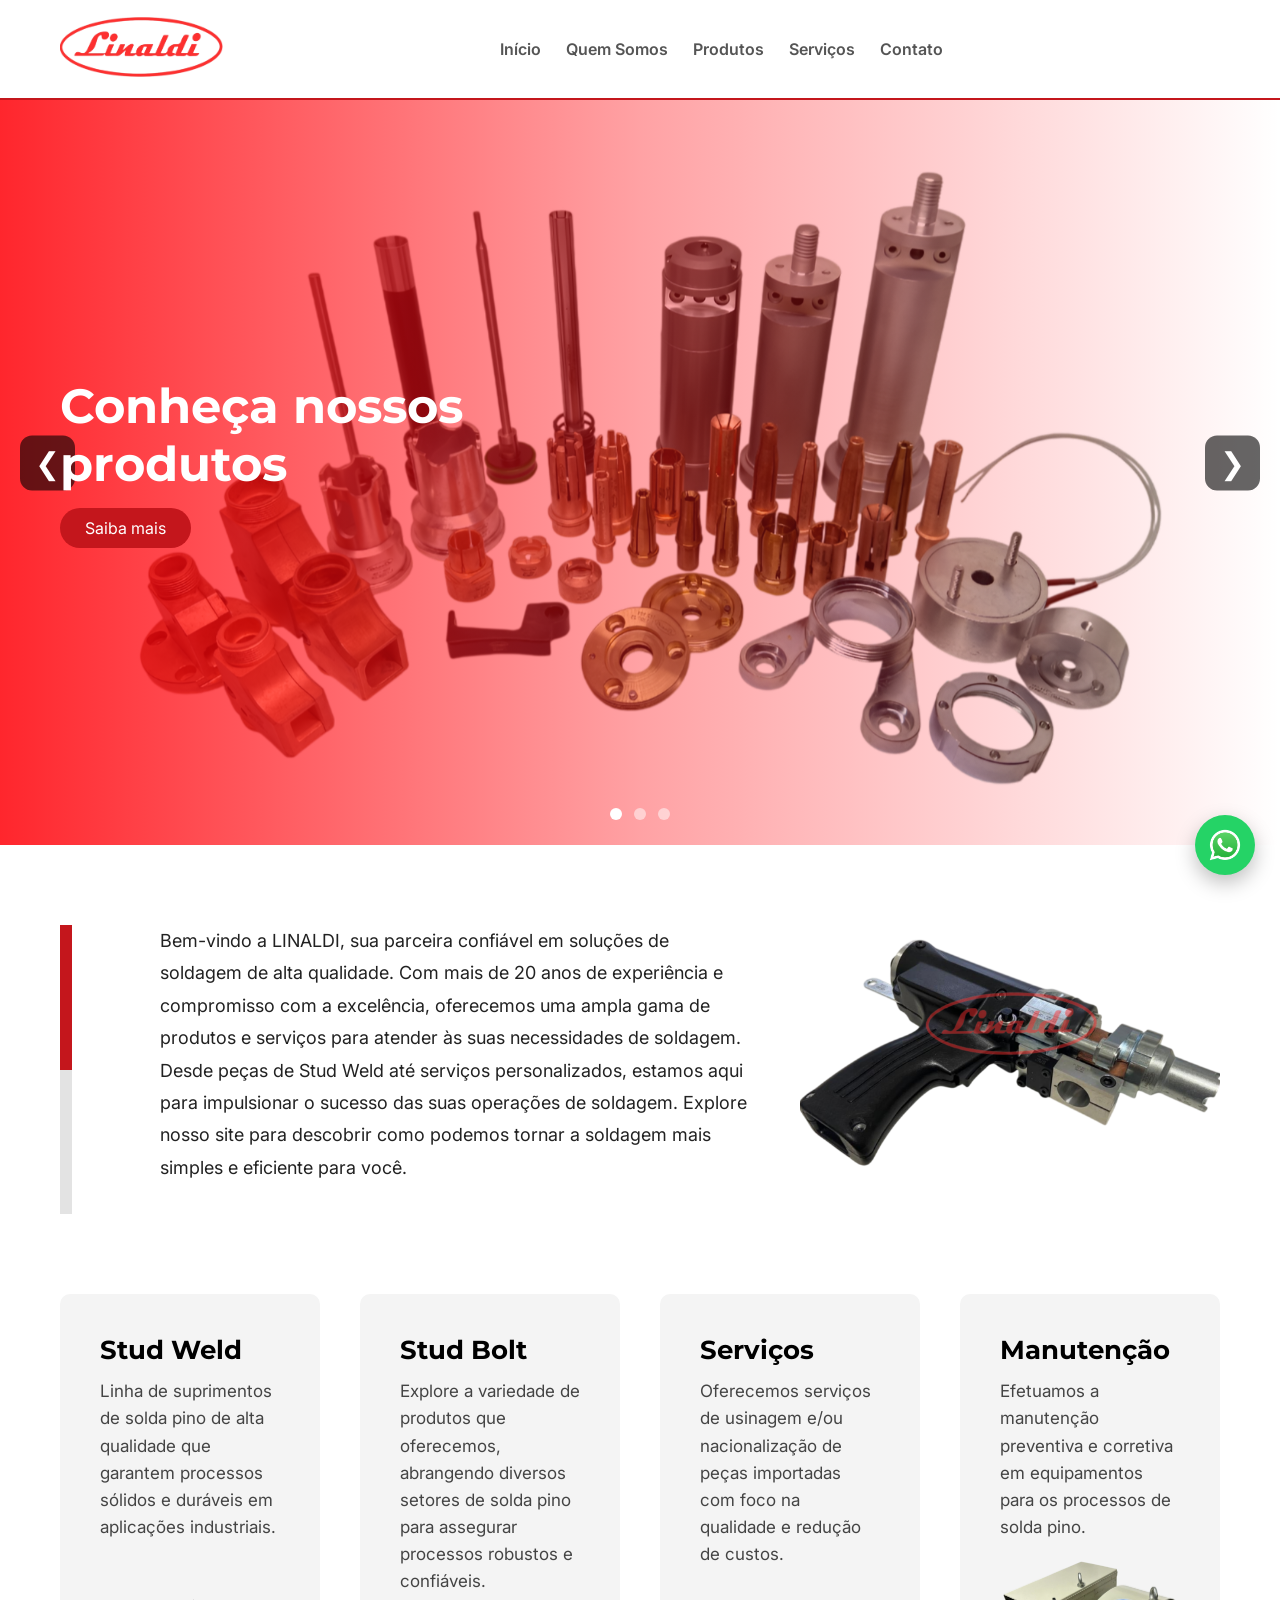
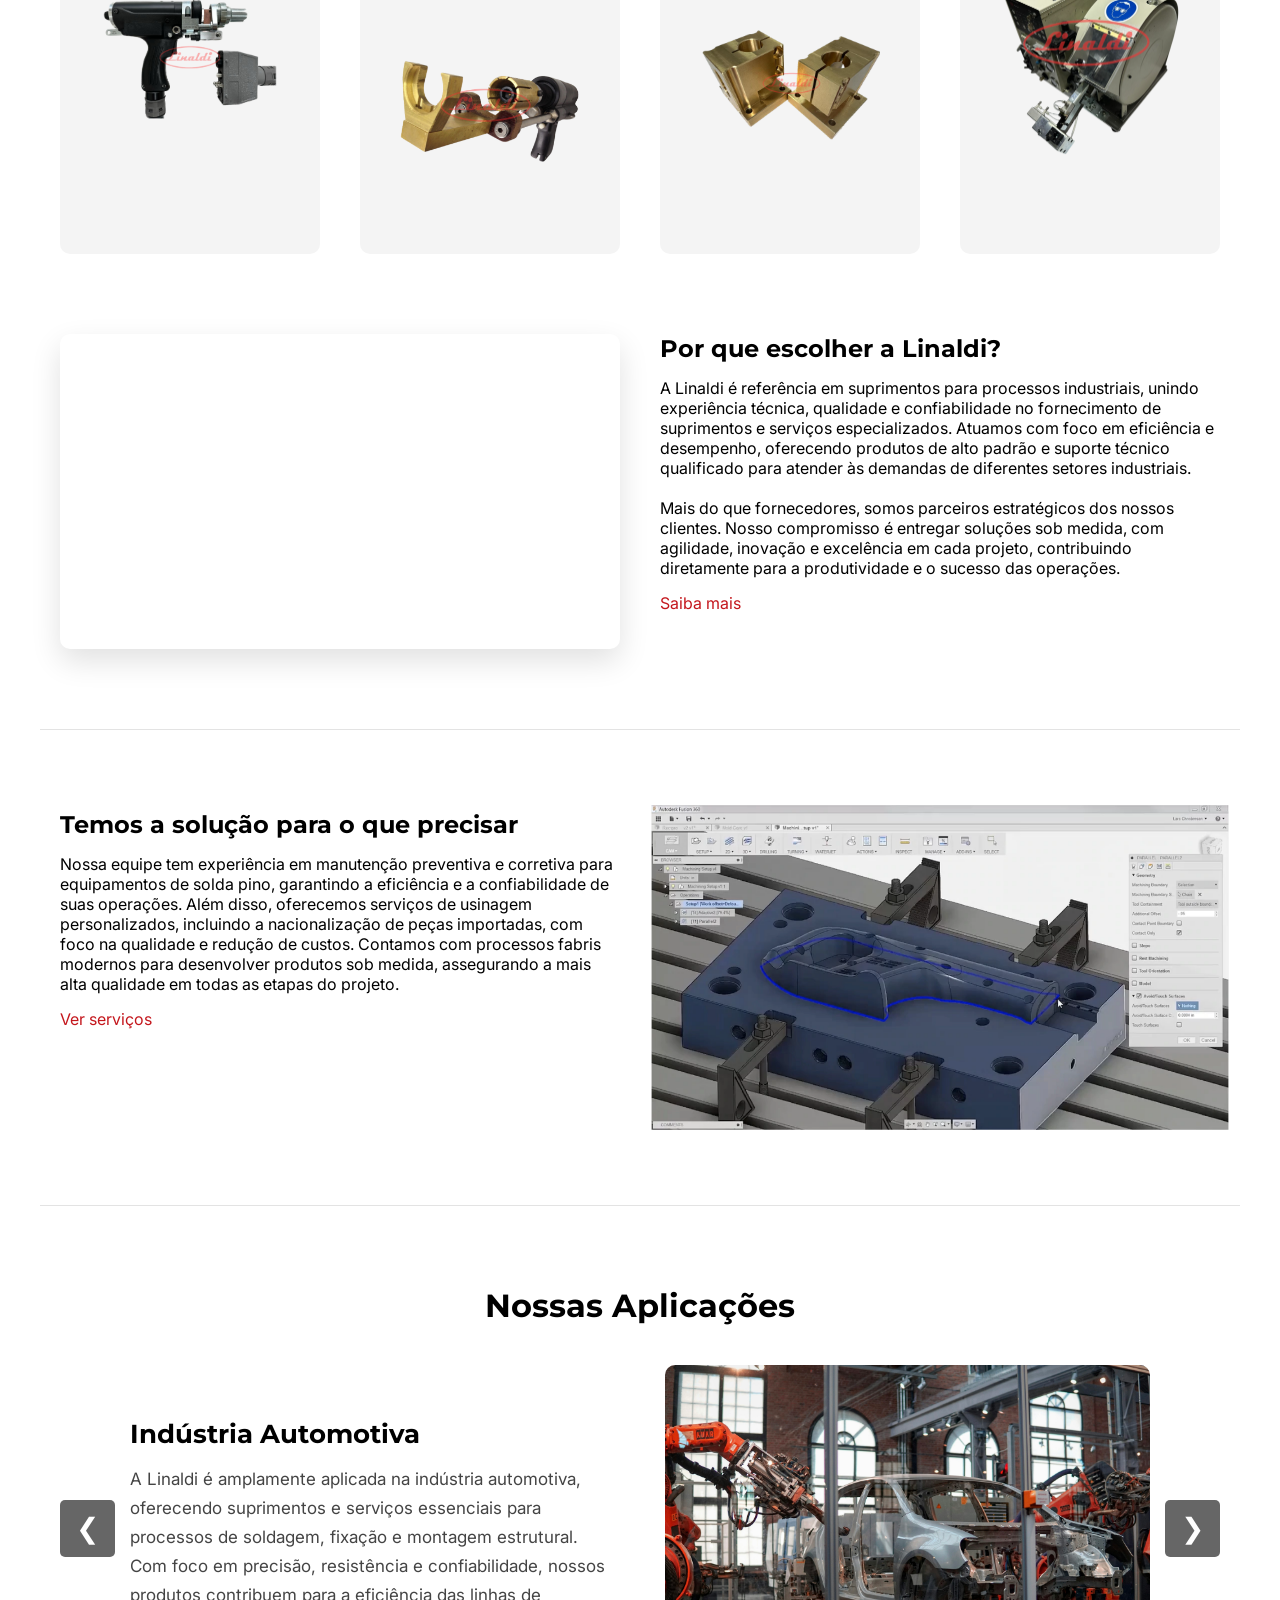
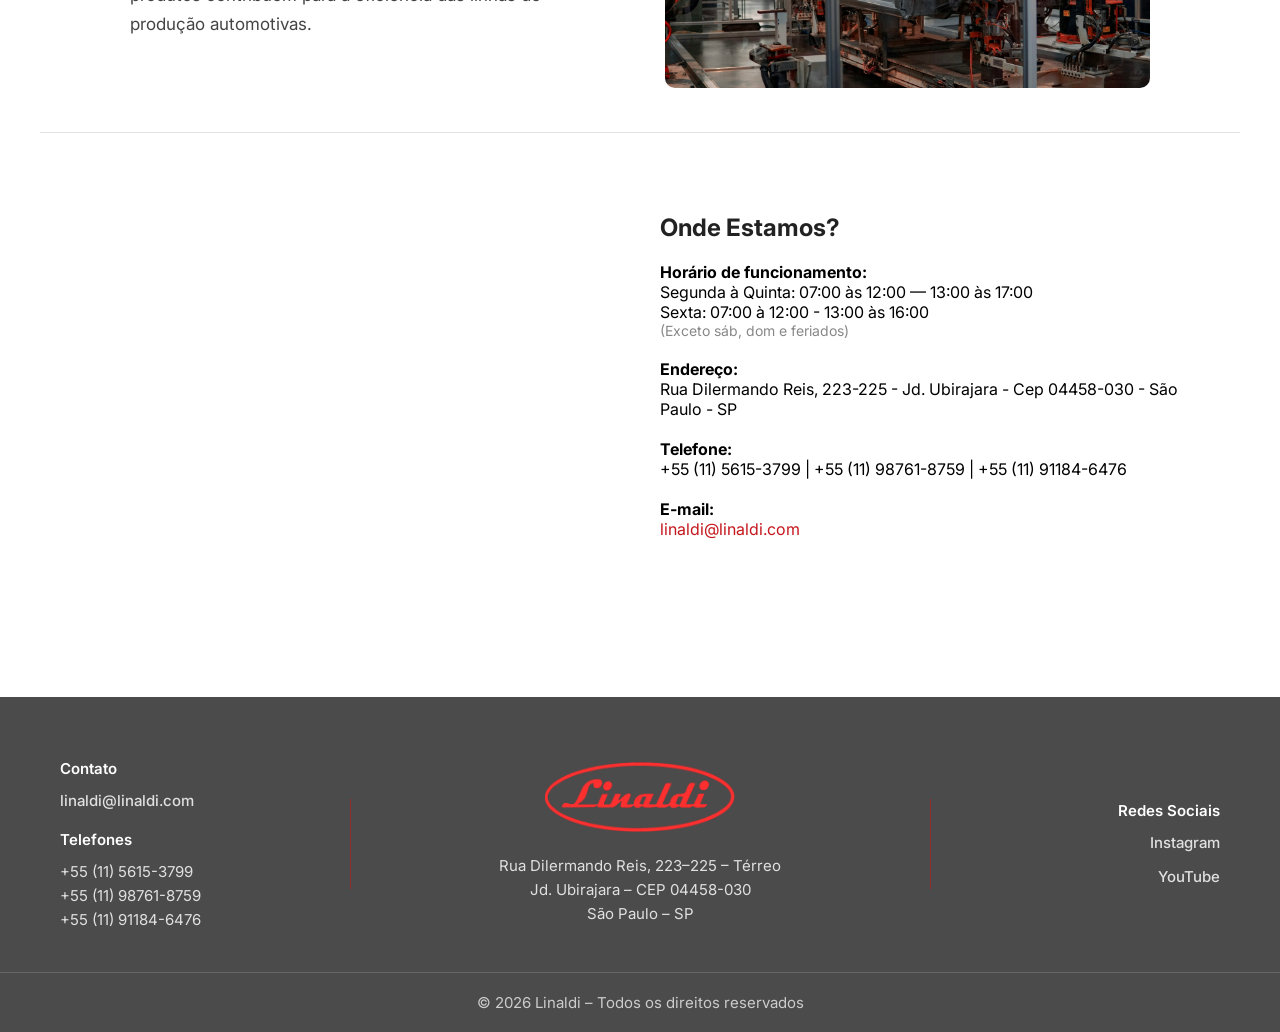
==== index.html @ 1af313b7 "Adding the Website HTML,CSS and JS" ====
<!DOCTYPE html>
<html lang="pt-BR">
    <head>
        <meta charset="utf-8">
        <title>
            Linaldi | Suprimentos Solda Pino, Stud Weld e Stud Bolt
        </title>
        <meta content="width=device-width, initial-scale=1.0" name="viewport">
        <meta content="Linaldi - Suprimentos Stud Weld, Stud Bolt. Produtos de alta qualidade, manutenção e serviços industriais especializados. Referência em suprimentos para processos de soldagem de pino." name="description">
        <meta content="solda pino, stud weld, stud bolt, manutenção solda, Linaldi São Paulo" name="keywords">
        <meta content="Enzo Linaldi" name="author">
        <meta content="index, follow" name="robots">
        <link href="https://linaldi.com/" rel="canonical">
        <link href="https://linaldi.com/" hreflang="pt-BR" rel="alternate">
            <!-- Preload recursos críticos -->
            <link href="https://fonts.googleapis.com" rel="preconnect">
            <link crossorigin="" href="https://fonts.gstatic.com" rel="preconnect">
            <link as="style" href="css/style.css" rel="preload">
            <link as="style" href="https://fonts.googleapis.com/css2?family=Montserrat:wght@600;700&amp;family=Inter:wght@400;500&amp;display=swap" rel="preload">
            <!-- Open Graph -->
            <meta content="Linaldi | Suprimentos Solda Pino, Stud Weld e Stud Bolt" property="og:title">
            <meta content="Linaldi - Referência em suprimentos para solda pino, stud weld e stud bolt. Produtos de qualidade, manutenção e serviços industriais especializados." property="og:description">
            <meta content="https://linaldi.com/img/logo-linaldi.png" property="og:image">
            <meta content="https://linaldi.com/" property="og:url">
            <meta content="website" property="og:type">
            <meta content="summary_large_image" name="twitter:card">
            <!-- Structured Data -->
            <script type="application/ld+json">
                {
                        "@context": "https://schema.org",
                        "@type": "Organization",
                        "name": "Linaldi",
                        "url": "https://linaldi.com",
                        "logo": "https://linaldi.com/img/logo-linaldi.png",
                        "description": "Linaldi - Referência em suprimentos para solda pino, stud weld, stud bolt e serviços industriais especializados.",
                        "address": {
                                "@type": "PostalAddress",
                                "streetAddress": "Rua Dilermando Reis, 223-225",
                                "addressLocality": "São Paulo",
                                "addressRegion": "SP",
                                "postalCode": "04458-030",
                                "addressCountry": "BR"
                        },
                        "contactPoint": {
                                "@type": "ContactPoint",
                                "telephone": "+55-11-91184-6476",
                                "contactType": "customer service",
                                "availableLanguage": "Portuguese"
                        },
                        "sameAs": [
                                "https://www.instagram.com/linaldioficial/",
                                "https://www.youtube.com/@Linaldioficial"
                        ]
                }
            </script>
            <!-- FAVICON -->
            <link href="img/Logo-Linaldi-Icon.ico" rel="icon" sizes="32x32" type="image/x-icon">
            <!-- FONTES -->
            <link as="style" href="https://fonts.googleapis.com/css2?family=Montserrat:wght@600;700&amp;family=Inter:wght@400;500&amp;display=swap" rel="preload">
            <link href="https://fonts.googleapis.com/css2?family=Montserrat:wght@600;700&amp;family=Inter:wght@400;500&amp;display=swap" rel="stylesheet">
            <!-- CSS -->
            <link as="style" href="css/style.css" rel="preload">
            <link href="css/style.css" rel="stylesheet">
        
    </head>
    <body>
        <!-- Skip link para acessibilidade -->
        <a class="skip-link" href="#main">
            Pular para conteúdo principal
        </a>
        <!-- LOADER -->
        <div id="loader">
            <div class="loader-spinner">
            </div>
        </div>
        <!-- WhatsApp -->
        <a aria-label="WhatsApp" class="whatsapp-float" href="https://wa.me/5511911846476" target="_blank">
            <img alt="WhatsApp" src="../img/whatsapp.png">
        </a>
        <!-- HEADER (loaded from partial) -->
        <div id="header-placeholder"></div>
        <script>
                fetch('/partials/header.html')
                        .then(r => r.text())
                        .then(html => { document.getElementById('header-placeholder').innerHTML = html; });
        </script>
        <!-- HERO -->
        <section class="hero-slider" id="main" role="main">
            <div class="hero-slide active" style="background-image:url('img/produtos-solda-pino.png')">
                <div class="hero-overlay">
                </div>
                <div class="hero-content">
                    <h1>
                        Conheça nossos produtos
                    </h1>
                    <a class="hero-btn" href="produtos/">
                        Saiba mais
                    </a>
                </div>
            </div>
            <div class="hero-slide" style="background-image:url('')">
                <div class="hero-overlay">
                </div>
                <div class="hero-content">
                    <h2>
                        Soluções industriais completas
                    </h2>
                    <a class="hero-btn" href="servicos/">
                        Ver serviços
                    </a>
                </div>
            </div>
            <div class="hero-slide" style="background-image:url('')">
                <div class="hero-overlay">
                </div>
                <div class="hero-content">
                    <h2>
                        Qualidade e confiabilidade
                    </h2>
                    <a class="hero-btn" href="quem-somos/">
                        Sobre a Linaldi
                    </a>
                </div>
            </div>
            <button aria-label="Slide anterior" class="hero-arrow left">
                ❮
            </button>
            <button aria-label="Próximo slide" class="hero-arrow right">
                ❯
            </button>
            <div class="hero-dots">
                <span class="dot active">
                </span>
                <span class="dot">
                </span>
                <span class="dot">
                </span>
            </div>
        </section>
        <!-- ================= HIGHLIGHT ================= -->
        <section class="highlight-section" id="main" role="main" tabindex="-1">
            <div class="highlight-arrow">
            </div>
            <div class="highlight-content">
                <div class="highlight-text">
                    <p>
                        Bem-vindo a LINALDI, sua parceira confiável em soluções de soldagem de alta qualidade. Com mais de 20 anos de experiência e compromisso com a excelência, oferecemos uma ampla gama de produtos e serviços para atender às suas necessidades de soldagem. Desde peças de Stud Weld até serviços personalizados, estamos aqui para impulsionar o sucesso das suas operações de soldagem. Explore nosso site para descobrir como podemos tornar a soldagem mais simples e eficiente para você.
                    </p>
                </div>
                <div class="highlight-image">
                    <img alt="Soluções Industriais Linaldi" fetchpriority="high" src="img/pistola-hero.png">
                </div>
            </div>
        </section>
        <!-- CARDS -->
        <section class="sections container">
            <div class="section-card reveal scale">
                <h2>
                    Stud Weld
                </h2>
                <p>
                    Linha de suprimentos de solda pino de alta qualidade que garantem processos sólidos e duráveis em aplicações industriais.
                </p>
                <div class="card-image">
                    <a href="stud-weld/">
                        <img alt="Pistola de Solda Stud Weld" loading="lazy" src="img/pistola-de-solda-semi-automatica.png">
                        
                    </a>
                </div>
            </div>
            <div class="section-card reveal scale">
                <h2>
                    Stud Bolt
                </h2>
                <p>
                    Explore a variedade de produtos que oferecemos, abrangendo diversos setores de solda pino para assegurar processos robustos e confiáveis.
                </p>
                <div class="card-image">
                    <a href="stud-bolt/">
                        <img alt="Pinça Stud Bolt" loading="lazy" src="img/pistola-stud-bolt.png">
                    </a>
                </div>
            </div>
            <div class="section-card reveal scale">
                <h2>
                    Serviços
                </h2>
                <p>
                    Oferecemos serviços de usinagem e/ou nacionalização de peças importadas com foco na qualidade e redução de custos.
                </p>
                <div class="card-image">
                    <a href="servicos/">
                        <img alt="Serviço de Usinagem Linaldi" loading="lazy" src="img/servico-de-usinagem.png">
                    </a>
                </div>
            </div>
            <div class="section-card reveal scale">
                <h2>
                    Manutenção
                </h2>
                <p>
                    Efetuamos a manutenção preventiva e corretiva em equipamentos para os processos de solda pino.
                </p>
                <div class="card-image">
                    <a href="/servicos">
                        <img alt="Retrofit Alimentador" src="img/alimentador-retrofit.png">
                    </a>
                </div>
            </div>
        </section>
        <!-- INFO SECTIONS -->
        <section class="info-section reveal">
            <div class="info-media">
                <div class="video-wrapper">
                    <iframe allow="accelerometer; autoplay; clipboard-write; encrypted-media; gyroscope; picture-in-picture" allowfullscreen="" frameborder="0" src="https://www.youtube.com/embed/98NA_Gh69So?si=jB6UflG3syIrMd40autoplay=1&amp;mute=1&amp;rel=0&amp;modestbranding=1&amp;controls=0" title="Vídeo CAD/CAM Linaldi">
                    </iframe>
                </div>
            </div>
            <div class="info-text">
                <h2>
                    Por que escolher a Linaldi?
                </h2>
                <p>
                    A Linaldi é referência em suprimentos para processos industriais, unindo experiência técnica, qualidade e confiabilidade no fornecimento de suprimentos e serviços especializados. Atuamos com foco em eficiência e desempenho, oferecendo produtos de alto padrão e suporte técnico qualificado para atender às demandas de diferentes setores industriais.
                </p>
                <br>
                <p>
                    Mais do que fornecedores, somos parceiros estratégicos dos nossos clientes. Nosso compromisso é entregar soluções sob medida, com agilidade, inovação e excelência em cada projeto, contribuindo diretamente para a produtividade e o sucesso das operações.
                </p>
                <a href="/quem-somos">
                    Saiba mais
                </a>
            </div>
        </section>
        <section class="info-section reverse reveal">
            <img alt="Molde de Fusão" loading="lazy" src="img/molde-fusion.png">
            <div class="info-text">
                <h2>
                    Temos a solução para o que precisar
                </h2>
                <p>
                    Nossa equipe tem experiência em manutenção preventiva e corretiva para equipamentos de solda pino, garantindo a eficiência e a confiabilidade de suas operações. Além disso, oferecemos serviços de usinagem personalizados, incluindo a nacionalização de peças importadas, com foco na qualidade e redução de custos. Contamos com processos fabris modernos para desenvolver produtos sob medida, assegurando a mais alta qualidade em todas as etapas do projeto.
                </p>
                <a href="/servicos">
                    Ver serviços
                </a>
            </div>
        </section>
        <!-- ================= APLICAÇÕES ================= -->
        <section class="applications-section reveal">
            <h2 class="applications-title">
                Nossas Aplicações
            </h2>
            <div class="applications-wrapper">
                <!-- SETA ESQUERDA -->
                <button aria-label="Aplicação anterior" class="app-arrow left">
                    ❮
                </button>
                <!-- SLIDES -->
                <div class="applications-slider">
                    <div class="application-slide active">
                        <div class="application-text">
                            <h3>
                                Indústria Automotiva
                            </h3>
                            <p>
                                A Linaldi é amplamente aplicada na indústria automotiva, oferecendo suprimentos e serviços essenciais para processos de soldagem, fixação e montagem estrutural. Com foco em precisão, resistência e confiabilidade, nossos produtos contribuem para a eficiência das linhas de produção automotivas.
                            </p>
                        </div>
                        <div class="application-image">
                            <img alt="Aplicação automotiva" loading="lazy" src="img/industria-automotiva.jpg">
                        </div>
                    </div>
                    <div class="application-slide">
                        <div class="application-text">
                            <h3>
                                Construção Civil
                            </h3>
                            <p>
                                Fornecemos suprimentos para a fixação de steel deck, atendendo obras que exigem alto desempenho e durabilidade. Nossos produtos e serviços garantem maior segurança estrutural, agilidade na execução e conformidade com as exigências técnicas do setor.
                            </p>
                        </div>
                        <div class="application-image">
                            <img alt="Construção Civil" loading="lazy" src="img/steel-deck-construcao-civil.png">
                        </div>
                    </div>
                    <div class="application-slide">
                        <div class="application-text">
                            <h3>
                                Projetos e Soluções Sob Medida
                            </h3>
                            <p>
                                Para projetos especiais, a Linaldi desenvolve soluções personalizadas de acordo com a necessidade do cliente, incluindo usinagem sob desenho, nacionalização de peças e impressão 3D. Essa flexibilidade permite atender demandas específicas com agilidade, inovação e alto padrão técnico.
                            </p>
                        </div>
                        <div class="application-image">
                            <img alt="Projetos Especiais" loading="lazy" src="img/desenho-tecnico.jpg">
                        </div>
                    </div>
                </div>
                <!-- SETA DIREITA -->
                <button aria-label="Próxima aplicação" class="app-arrow right">
                    ❯
                </button>
            </div>
        </section>
        <!-- MAPA + INFORMAÇÕES -->
        <section class="map-section reveal">
            <div class="map-frame">
                <iframe loading="lazy" referrerpolicy="no-referrer-when-downgrade" src="https://www.google.com/maps/embed?pb=!1m18!1m12!1m3!1d3653.6887411198168!2d-46.6726971!3d-23.6870866!2m3!1f0!2f0!3f0!3m2!1i1024!2i768!4f13.1!3m3!1m2!1s0x94ce4f0b83f16085%3A0x244fb0b8c00eff21!2sLINALDI%20COM%C3%89RCIO%20DE%20FERRAMENTAS%20E%20SERVI%C3%87OS!5e0!3m2!1spt-BR!2sbr!4v1768244243743">
                </iframe>
            </div>
            <div class="map-info">
                <h2>
                    Onde Estamos?
                </h2>
                <p style="margin-top: 20px;">
                    <strong>
                        Horário de funcionamento:
                    </strong>
                </p>
                <p>
                    Segunda à Quinta: 07:00 às 12:00 — 13:00 às 17:00
                </p>
                <p>
                    Sexta: 07:00 à 12:00 - 13:00 às 16:00
                </p>
                <p style="font-size: 14px; color: #888;">
                    (Exceto sáb, dom e feriados)
                </p>
                <p style="margin-top: 20px;">
                    <strong>
                        Endereço:
                    </strong>
                </p>
                <p>
                    Rua Dilermando Reis, 223-225 - Jd. Ubirajara - Cep 04458-030 - São Paulo - SP
                </p>
                <p style="margin-top: 20px;">
                    <strong>
                        Telefone:
                    </strong>
                </p>
                <p>
                    +55 (11) 5615-3799 | +55 (11) 98761-8759 | +55 (11) 91184-6476
                </p>
                <p style="margin-top: 20px;">
                    <strong>
                        E-mail:
                    </strong>
                </p>
                <p>
                    <a href="mailto:linaldi@linaldi.com">
                        linaldi@linaldi.com
                    </a>
                </p>
            </div>
        </section>
        <!-- FOOTER -->
        <!-- FOOTER (loaded from partial) -->
        <div id="footer-placeholder"></div>
        <script>
                fetch('/partials/footer.html')
                        .then(r => r.text())
                        .then(html => { document.getElementById('footer-placeholder').innerHTML = html; });
        </script>
        <script defer src="js/app.js">
        </script>
    </body>
</html>
---- css/style.css ----
/* ===================================================== */
/* RESET E CONFIGURAÇÃO GLOBAL                           */
/* ===================================================== */

* {
    margin: 0;
    padding: 0;
    box-sizing: border-box;
}

/* Skip link para acessibilidade */
.skip-link {
    position: absolute;
    top: -40px;
    left: 6px;
    background: #c4161c;
    color: white;
    padding: 8px;
    text-decoration: none;
    z-index: 1000;
    border-radius: 4px;
}

.skip-link:focus {
    top: 6px;
}

/* Fonte base e compensação do header fixo */
body {
    font-family: 'Inter', sans-serif;
    padding-top: 80px;
    overflow-x: hidden;
}

/* ===================================================== */
/* VARIÁVEIS VISUAIS – ALTERE AQUI                       */
/* ===================================================== */

:root {
    /* Cores principais */
    --primary: #c4161c;
    --dark: #222;
    --text: #444;
    --light: #f4f4f4;
    --border: #e3e3e3;

    /* Layout */
    --container: 1200px;
    --side-padding: 20px;
    --section-margin: 80px;

    /* Tipografia */
    --title-font: 'Montserrat', sans-serif;
    --text-font: 'Inter', sans-serif;
}

/* ===================================================== */
/* LOADER                                                */
/* ===================================================== */

#loader {
    position: fixed;
    inset: 0;
    background: #fff;
    display: flex;
    justify-content: center;
    align-items: center;
    z-index: 9999;
}

.loader-spinner {
    width: 50px;
    height: 50px;
    border: 5px solid #eee;
    border-top: 5px solid var(--primary);
    border-radius: 50%;
    animation: spin 1s linear infinite;
}

@keyframes spin {
    to { transform: rotate(360deg); }
}

/* ===================================================== */
/* HEADER FIXO                                           */
/* ===================================================== */

.header {
    position: fixed;
    top: 0;
    width: 100%;
    height: 100px;
    background: #fff;
    border-bottom: 2px solid var(--primary);
    z-index: 1000;
}

.header-inner {
    max-width: var(--container);
    margin: auto;
    padding: 0 var(--side-padding);
    height: 100%;
    display: flex;
    align-items: center;
    justify-content: space-between;
}

/* LOGO HEADER */
.logo {
    height: 60px;  
    width: auto;
    max-width: 220px; 
    object-fit: contain;
    flex-shrink: 0;
}

/* Navegação desktop */
.nav {
    display: flex;
    gap: 25px;
    flex: 1;
    justify-content: center;
}

.nav a {
    text-decoration: none;
    color: #555;
    font-weight: 600;
    position: relative;
    white-space: nowrap;
    font-size: 16px;
}

.nav a::after {
    content: "";
    position: absolute;
    left: 0;
    bottom: -6px;
    width: 0;
    height: 2px;
    background: var(--primary);
    transition: 0.3s;
}

.nav a:hover::after {
    width: 100%;
}

.header.scrolled {
    box-shadow: 0 4px 20px rgba(0,0,0,0.12);
}

/* ===================================================== */
/* MENU HAMBURGUER E MOBILE                              */
/* ===================================================== */
.hamburger {
    display: none;
    flex-direction: column;
    gap: 5px;
    cursor: pointer;
    background: transparent;
    border: none;
    padding: 8px;
    width: 44px;
    height: 44px;
    justify-content: center;
    align-items: center;
    flex-shrink: 0;
}

.hamburger span {
    width: 28px;
    height: 3px;
    background: #c4161c;
    transition: all 0.3s ease;
    display: block;
    border-radius: 2px;
}

.hamburger:hover span {
    background: #a01015;
}

.hamburger.active span:nth-child(1) {
    transform: rotate(45deg) translate(5.5px, 5.5px);
}

.hamburger.active span:nth-child(2) {
    width: 0;
    opacity: 0;
    transition: width 0.3s ease, opacity 0.3s ease;
}

.hamburger.active span:nth-child(3) {
    transform: rotate(-45deg) translate(5px, -5px);
}

.mobile-menu {
    position: fixed;
    top: 0;
    right: -100%;
    width: 200px;
    height: 100vh;
    background: #fff;
    box-shadow: -5px 0 15px rgba(0,0,0,0.15);
    display: flex;
    flex-direction: column;
    padding-top: 120px;
    padding-left: 30px;
    padding-right: 30px;
    transition: right 0.35s ease;
    z-index: 999;
    overflow-y: auto;
}

.mobile-menu a {
    text-decoration: none;
    color: #333;
    font-weight: 600;
    margin-bottom: 30px;
    font-size: 18px;
    display: block;
}

.mobile-menu a:hover {
    color: #c4161c;
}

.mobile-menu.active {
    right: 0;
}


/* ===================================================== */
/* HERO SLIDER                                          */
/* ===================================================== */

.hero-slider {
    height: 85vh;
    position: relative;
    overflow: hidden;
}

.hero-slide {
    position: absolute;
    inset: 0;
    background-size: cover;
    background-position: center;
    opacity: 0;
    transition: opacity 1s;
}

.hero-slide.active {
    opacity: 1;
}

/* Overlay gradiente */
.hero-overlay {
    position: absolute;
    inset: 0;
    background: linear-gradient(
        90deg,
        rgba(255,0,8,0.85) 0%,
        rgba(255,22,28,0.4) 50%,
        rgba(255,22,28,0) 100%
    );
}

/* Conteúdo */
.hero-content {
    position: relative;
    z-index: 2;
    max-width: var(--container);
    height: 100%;
    margin: auto;
    padding: 0 var(--side-padding);
    display: flex;
    flex-direction: column;
    justify-content: center;
}

.hero-content h1 {
    font-family: var(--title-font);
    font-size: 48px;
    color: #fff;
    max-width: 600px;
    animation: fadeSlide 1s ease forwards;
}

.hero-content h2{
    font-family: var(--title-font);
    font-size: 48px;
    color: #fff;
    max-width: 600px;
    animation: fadeSlide 1s ease forwards;
}


.hero-btn {
    margin-top: 15px;
    background: var(--primary);
    color: #fff;
    padding: 10px 25px;
    border-radius: 25px;
    text-decoration: none;
    width: fit-content;
}

/* Setas */
.hero-arrow {
    position: absolute;
    top: 50%;
    transform: translateY(-50%);
    background: rgba(0,0,0,0.6);
    color: #fff;
    border: none;
    font-size: 30px;
    padding: 10px 15px;
    cursor: pointer;
    border-radius: 12px;
}

.hero-arrow.left { left: 20px; }
.hero-arrow.right { right: 20px; }

/* Dots */
.hero-dots {
    position: absolute;
    bottom: 25px;
    left: 50%;
    transform: translateX(-50%);
    display: flex;
    gap: 12px;
}

.dot {
    width: 12px;
    height: 12px;
    border-radius: 50%;
    background: rgba(255,255,255,0.5);
}

.dot.active {
    background: #fff;
}

@keyframes fadeSlide {
    from {
        opacity: 0;
        transform: translateY(25px);
    }
    to {
        opacity: 1;
        transform: translateY(0);
    }
}



/* ===================================================== */
/* SEÇÃO HIGHLIGHT                                      */
/* ===================================================== */

.highlight-section {
    max-width: var(--container);
    margin: var(--section-margin) auto;
    padding: 0 var(--side-padding);
    display: grid;
    grid-template-columns: 60px 1fr;
    gap: 40px;
    position: relative;
}

.highlight-section .hero-btn {
    margin-top: 25px;
}

.highlight-arrow {
    width: 12px;
    position: relative;
}

.highlight-arrow::before,
.highlight-arrow::after {
    content: "";
    position: absolute;
    width: 100%;
    height: 50%;
    
}

.highlight-arrow::before {
    top: 0;
    background: var(--primary);
}

.highlight-arrow::after {
    bottom: 0;
    background: var(--border);
}

.highlight-content {
    display: grid;
    grid-template-columns: 1fr 420px;
    gap: 50px;
    align-items: center;
}

.highlight-text p {
    font-size: 20px;
    line-height: 1.7;
    color: var(--dark);
}

.highlight-image img {
    width: 100%;
    border-radius: 10px;
    transition: transform 0.5s ease;
    transform: scale(1.03);
}

.highlight-content.single {
    grid-template-columns: 1fr;
    text-align: center;
}

.highlight-content.single .highlight-text {
    max-width: 800px;
    margin: 0 auto;
}

.highlight-text {
    padding-bottom: 30px;
}

.highlight-text .hero-btn {
    margin-top: 20px;
    display: inline-block;
}

.highlight-text h2 {
    font-size: 32px;
}

.highlight-text p {
    font-size: 18px;
    line-height: 1.8;
    color: var(--dark);
}

/* ============================= */
/* LINHA SUPERIOR – INSTAGRAM    */
/* ============================= */

.instagram-section {
    position: relative;
    margin-top: 120px;
}

/* Linha acima */
.instagram-section::before {
    content: "";
    position: absolute;
    top: -60px;
    left: 50%;
    transform: translateX(-50%);
    width: 100%;
    max-width: var(--container);
    height: 1px;
    background: var(--border);
}


/* ===================================================== */
/* CARDS                                                */
/* ===================================================== */

.sections.container {
    max-width: 1200px; /* mesmo da info-section */ 
    margin: 80px auto; padding: 0 20px; /* mesma margem lateral */
}

.sections {
    display: grid;
    grid-template-columns: repeat(auto-fit, minmax(250px, 1fr));
    gap: 40px;
}

.section-card {
    background: var(--light);
    padding: 40px;
    border-radius: 10px;
    min-height: 420px;
    display: flex;
    flex-direction: column;
    transition: transform 0.35s ease, box-shadow 0.35s ease;
}

.section-card:hover {
    transform: translateY(-10px);
    box-shadow: 0 18px 40px rgba(0,0,0,0.12);
}

.section-card h2 {
    font-family: var(--title-font);
    font-size: 26px;
    margin-bottom: 12px;
}

.section-card p {
    font-size: 17px;
    line-height: 1.6;
    margin-bottom: 18px;
    color: var(--text);
}
.card-image {
    height: 200px;
    display: flex;
    align-items: center;
    justify-content: center;
}

.card-image img {
    max-height: 100%;
    max-width: 100%;
    object-fit: contain;
}

/* ===================================================== */
/* INFO SECTIONS                                        */
/* ===================================================== */

.info-section {
    max-width: var(--container);
    margin: var(--section-margin) auto;
    padding: 0 var(--side-padding) 80px;
    display: grid;
    grid-template-columns: 1fr 1fr;
    gap: 40px;
    border-bottom: 1px solid var(--border);
}

.info-section:last-of-type {
    border-bottom: none;
    padding-bottom: 0;
}

.info-section.reverse {
    grid-template-columns: 1fr 1fr;
}

.info-section.reverse img {
    order: 2;
}

.info-section.reverse .info-text {
    order: 1;
}

.info-section img {
    width: 100%;
    transition: transform 0.5s ease;
    transform: scale(1.03);
}

.info-text h2 {
    font-family: var(--title-font);
    margin-bottom: 15px;
}

.info-text a {
    display: inline-block;
    margin-top: 15px;
    color: var(--primary);
    text-decoration: none;
}

/* VIDEO YOUTUBE RESPONSIVO */
.video-wrapper {
    position: relative;
    width: 100%;
    padding-top: 56.25%; /* 16:9 */
    border-radius: 10px;
    overflow: hidden;
    box-shadow: 0 12px 30px rgba(0,0,0,0.12);
}

.video-wrapper iframe {
    position: absolute;
    inset: 0;
    width: 100%;
    height: 100%;
    border: 0;
}


/* ===================================================== */
/* APLICAÇÕES                                           */
/* ===================================================== */

.applications-section {
    max-width: var(--container);
    margin: var(--section-margin) auto;
    padding: 0 var(--side-padding) 40px;
    gap: 40px;
    border-bottom: 1px solid var(--border);
}

.applications-title {
    font-family: var(--title-font);
    font-size: 32px;
    margin-bottom: 40px;
    text-align: center;
}

.applications-wrapper {
    position: relative;
    display: flex;
    align-items: center;
}

.applications-slider {
    width: 100%;
    overflow: hidden;
}

.application-slide {
    display: none;
    grid-template-columns: 1fr 1fr;
    gap: 50px;
    align-items: center;
    animation: fadeSlide 0.6s ease;
}

.application-slide.active {
    display: grid;
}

.application-text h3 {
    font-family: var(--title-font);
    font-size: 26px;
    margin-bottom: 15px;
}

.application-text p {
    font-size: 17px;
    line-height: 1.7;
    color: var(--text);
}

.application-image img {
    width: 100%;
    border-radius: 10px;
}

/* SETAS */
.app-arrow {
    background: rgba(0,0,0,0.6);
    border: none;
    border-radius: 5px;
    color: #fff;
    font-size: 28px;
    padding: 12px 16px;
    cursor: pointer;
    transition: 0.3s;
}

.app-arrow:hover {
    background: var(--primary);
}

.app-arrow.left {
    margin-right: 15px;
}

.app-arrow.right {
    margin-left: 15px;
}

/* ANIMAÇÃO */
@keyframes fadeSlide {
    from {
        opacity: 0;
        transform: translateY(20px);
    }
    to {
        opacity: 1;
        transform: translateY(0);
    }
}

/* ===================================================== */
/* MAPA                                                 */
/* ===================================================== */

.map-section {
    max-width: var(--container);
    margin: var(--section-margin) auto;
    padding: 0 var(--side-padding);
    display: grid;
    grid-template-columns: 1fr 1fr;
    gap: 40px;
}

.map-frame iframe {
    width: 100%;
    height: 400px;
    border: 0;
}

.map-info h2 {
    color: var(--dark);
}

.map-info a {
    color: var(--primary);
    text-decoration: none;
    transition: opacity 0.3s;
}

.map-info a:hover {
    opacity: 0.8;
}

/* Responsivo - Em tablets e mobile, mapa fica abaixo do texto */
@media (max-width: 1023px) {
    .map-section {
        grid-template-columns: 1fr;
        gap: 30px;
    }

    .map-info {
        order: 1;
    }

    .map-frame {
        order: 2;
    }
}

@media (max-width: 768px) {
    .map-section {
        gap: 25px;
        padding: 0 18px;
    }

    .map-info h2 {
        font-size: 26px;
    }

    .map-info p {
        font-size: 15px;
    }

    .map-frame iframe {
        height: 300px;
    }
}

@media (max-width: 480px) {
    .map-section {
        gap: 20px;
        padding: 0 16px;
    }

    .map-info h2 {
        font-size: 22px;
    }

    .map-info p {
        font-size: 14px;
    }

    .map-frame iframe {
        height: 250px;
    }

    /* Contact section responsivity */
    .contact-highlight {
        padding: 60px var(--side-padding);
    }

    .contact-highlight h2 {
        font-size: 32px;
    }

    .contact-highlight p {
        font-size: 16px;
    }
}

@media (max-width: 768px) {
    .contact-highlight {
        padding: 50px var(--side-padding);
    }

    .contact-highlight h2 {
        font-size: 28px;
    }

    .contact-highlight p {
        font-size: 15px;
    }
}

@media (max-width: 480px) {
    .contact-highlight {
        padding: 40px var(--side-padding);
    }

    .contact-highlight h2 {
        font-size: 24px;
    }

    .contact-highlight p {
        font-size: 14px;
    }
}

/* ===================================================== */
/* CLIENTES                                              */
/* ===================================================== */

.clients-section {
    width: 100%;
    padding: 100px 0;
    background: #fafafa;
}

.clients-section h2 {
    font-family: var(--title-font);
    font-size: 32px;
    margin-bottom: 60px;
    color: var(--primary);
    text-align: center;
}

/* CONTAINER CENTRAL */
.clients-container {
    max-width: 1200px;
    margin: 0 auto;
    padding: 0 20px;
}

/* GRID DESKTOP */
.clients-grid {
    display: grid;
    grid-template-columns: repeat(5, 1fr);
    gap: 40px;
}

/* CARD */
.client-card {
    background: #ffffff;
    border-radius: 14px;
    padding: 30px 20px;
    height: 220px;

    display: flex;
    flex-direction: column;
    align-items: center;

    box-shadow: 0 8px 20px rgba(0,0,0,0.06);
    transition: transform 0.3s ease, box-shadow 0.3s ease;
}

/* HOVER */
.client-card:hover {
    transform: translateY(-6px);
    box-shadow: 0 14px 32px rgba(0,0,0,0.12);
}

/* LOGO */
.client-card img {
    width: 100%;
    max-width: 180px;
    height: 90px;             
    object-fit: contain;

    display: flex;
    align-items: center;
    justify-content: center;

    filter: grayscale(100%);
    transition: all 0.3s ease;
}

.client-card:hover img {
    filter: grayscale(0%);
    transform: scale(1.05);
}

/* NOME */
.client-card span {
    margin-top: auto;       
    padding-top: 12px;

    font-size: 16px;
    font-weight: 600;
    color: var(--primary);
    text-align: center;
    line-height: 1.2;
}

/* =============================== */
/* PRODUTOS – SHOWCASE PRINCIPAL   */
/* =============================== */

.products-showcase {
    max-width: var(--container);
    margin: var(--section-margin) auto;
    padding: 0 var(--side-padding);
}

.products-grid {
    display: grid;
    grid-template-columns: repeat(2, 1fr);
    gap: 80px;
}

/* BOX DO PRODUTO */
.product-box {
    text-align: center;
}

/* SLIDER */
.product-slider {
    position: relative;
}

.product-images {
    position: relative;
    height: 300px;
    overflow: hidden;
}

.product-images img {
    position: absolute;
    inset: 0;
    width: 100%;
    height: 100%;
    object-fit: contain;

    opacity: 0;
    transform: translateX(100%);
    transition: transform 0.4s ease, opacity 0.4s ease;
}

.product-images img.active {
    opacity: 1;
    transform: translateX(0);
    z-index: 2;
}

/* estados auxiliares para animação */
.product-images img.exit-left {
    transform: translateX(-100%);
    opacity: 0;
}

.product-images img.exit-right {
    transform: translateX(100%);
    opacity: 0;
}

.product-images img.enter-left {
    transform: translateX(-100%);
}

.product-images img.enter-right {
    transform: translateX(100%);
}


/* SETAS */
.product-arrow {
    position: absolute;
    top: 50%;
    transform: translateY(-50%);
    background: transparent;
    font-size: 36px;
    border: none;
    color: #777;
    cursor: pointer;
    z-index: 20;
    transition: all 0.18s ease;
    width: 44px;
    height: 44px;
    display: flex;
    align-items: center;
    justify-content: center;
    border-radius: 50%;
}

.product-arrow:hover {
    color: var(--primary);
}

.product-arrow.left {
    left: 12px;
}

.product-arrow.right {
    right: 12px;
}

/* DOTS */
.product-dots {
    display: flex;
    justify-content: center;
    gap: 10px;
    margin-top: 20px;
}

.product-dots span {
    width: 10px;
    height: 10px;
    border-radius: 50%;
    background: #ccc;
}

.product-dots span.active {
    background: var(--primary);
}

/* TEXTO */
.product-info h3 {
    font-family: var(--title-font);
    margin: 30px 0 15px;
}

.product-info p {
    line-height: 1.6;
    max-width: 420px;
    margin: 0 auto 20px;
}

/* ================= ZOOM POPUP ================= */

#image-zoom-overlay {
    position: fixed;
    inset: 0;
    background: rgba(0,0,0,0.7);
    display: none;
    align-items: center;
    justify-content: center;
    z-index: 9999;
    pointer-events: none;
}

#image-zoom-overlay.active,
#image-zoom-overlay.closing-overlay {
    display: flex;
}

#image-zoom-overlay.active {
    pointer-events: auto;
}

#image-zoom-overlay.closing-overlay {
    pointer-events: none;
}

/* CAIXA FIXA */
.zoom-box {
    position: relative;
    width: 900px;
    max-width: 95vw;
    height: 600px;
    max-height: 90vh;
    background: #fff;
    border-radius: 14px;
    box-shadow: 0 20px 40px rgba(0,0,0,0.3);
    display: flex;
    flex-direction: column;
    justify-content: center;
    align-items: center;
    transform: scale(0.9);
    opacity: 0;
    pointer-events: auto;
}

@keyframes zoomIn {
    from {
        transform: scale(0.9);
        opacity: 0;
    }
    to {
        transform: scale(1);
        opacity: 1;
    }
}

@keyframes zoomOut {
    from {
        transform: scale(1);
        opacity: 1;
    }
    to {
        transform: scale(0.9);
        opacity: 0;
    }
}

#image-zoom-overlay.active .zoom-box {
    animation: zoomIn 0.3s ease forwards;
}

.zoom-box.closing {
    animation: zoomOut 0.3s ease forwards;
}

/* IMAGEM */
.zoom-image-wrapper {
    position: relative;
    flex: 1;
    width: 100%;
    height: 100%;
    display: flex;
    align-items: center;
    justify-content: center;
    overflow: hidden;
}

#zoom-image {
    max-width: 90%;
    max-height: 90%;
    object-fit: contain;
    transform-origin: center;
    transition: opacity 0.4s ease, transform 0.4s ease;
    opacity: 0;
    transform: translateX(100%);
    cursor: zoom-in;
}

#zoom-image:hover {
    transform: translateX(0) scale(1.08);
}

#zoom-image.show {
    opacity: 1;
    transform: translateX(0);
}

/* FECHAR */
.zoom-close {
    position: absolute;
    top: 12px;
    right: 16px;
    font-size: 36px;
    font-weight: 300;
    line-height: 1;
    cursor: pointer;
    color: #555;
    transition: transform 0.3s ease, color 0.3s ease;
    z-index: 2001;
    pointer-events: auto;
    background: transparent;
    border: none;
    padding: 8px 12px;
    width: auto;
    height: auto;
    display: block;
    margin: 0;
    opacity: 1;
}

.zoom-close:hover {
    color: #d32f2f;
    transform: scale(1.2);
}

.zoom-close:active {
    transform: scale(0.95);
}

.zoom-close:focus {
    outline: none;
}

/* SETAS */
.zoom-arrow {
    position: absolute;
    top: 50%;
    transform: translateY(-50%);
    background: none;
    border: none;
    font-size: 40px;
    color: #d32f2f;
    cursor: pointer;
    padding: 10px;
    transition: color 0.3s ease, transform 0.3s ease;
    z-index: 10;
}

.zoom-arrow:hover {
    color: #f44336;
    transform: translateY(-50%) scale(1.3);
}

.zoom-arrow.left { left: 20px; }
.zoom-arrow.right { right: 20px; }

/* DOTS */
.zoom-dots {
    padding: 12px 0;
    display: flex;
    gap: 8px;
}

.zoom-dots span {
    width: 10px;
    height: 10px;
    border-radius: 50%;
    background: #ccc;
    cursor: pointer;
}

.zoom-dots span.active {
    background: #333;
}
/* ===== ZOOM PADRONIZADO UNIVERSAL ===== */

.zoom-dots span {
    width: 10px;
    height: 10px;
    background: rgba(255,255,255,0.4);
    border-radius: 50%;
    cursor: pointer;
    transition: background 0.3s ease;
}

.zoom-dots span:hover {
    background: rgba(255,255,255,0.7);
}

.zoom-dots span.active {
    background: #fff;
}

/* ===== SLIDE ANIMATION ===== */

.zoom-img {
    position: absolute;
    inset: 0;
    max-width: 90%;
    max-height: 90%;
    margin: auto;
    object-fit: contain;
    opacity: 0;
    transform: translateX(100%);
    transition: transform 0.45s ease, opacity 0.45s ease;
    display: block;
}

.zoom-img.active {
    opacity: 1;
    transform: translateX(0);
    z-index: 2;
}


/* ============================= */
/* GALERIAS – STUD WELD / BOLT   */
/* ============================= */

.product-galleries {
    max-width: var(--container);
    margin: var(--section-margin) auto;
    padding: 0 var(--side-padding);
}

.galleries-grid {
    display: grid;
    grid-template-columns: repeat(auto-fit, minmax(280px, 1fr));
    gap: 40px;
}

.gallery-card {
    text-align: center;
}

.gallery-slider {
    position: relative;
    background: #fff;
    border-radius: 14px;
    padding: 20px;
    height: 260px;

    display: flex;
    align-items: center;
    justify-content: center;

    box-shadow: 0 8px 20px rgba(0,0,0,0.06);
}

.product-gallery {
    position: relative;
}

.product-gallery .product-arrow {
    position: absolute;
    top: 50%;
    transform: translateY(-50%);
    width: 44px;
    height: 44px;
    display: flex;
    align-items: center;
    justify-content: center;
    border-radius: 6px;
    border: none;
    background: transparent;
    z-index: 20;
}


.product-gallery .product-arrow.left { left: 8px; }
.product-gallery .product-arrow.right { right: 8px; }

.gallery-images {
    position: relative;
    width: 100%;
    height: 180px;
}

.gallery-images img {
    position: absolute;
    inset: 0;
    max-width: 100%;
    max-height: 100%;
    object-fit: contain;
    margin: auto;
    cursor: zoom-in;

    opacity: 0;
    transform: translateX(100%);
    transition: transform 0.4s ease, opacity 0.4s ease;

    pointer-events: none;
}

.gallery-images img.active {
    opacity: 1;
    transform: translateX(0);
    pointer-events: auto;
}

/* estados auxiliares para animação */
.gallery-images img.exit-left {
    transform: translateX(-100%);
    opacity: 0;
}

.gallery-images img.exit-right {
    transform: translateX(100%);
    opacity: 0;
}

.gallery-images img.enter-left {
    transform: translateX(-100%);
}

.gallery-images img.enter-right {
    transform: translateX(100%);
}

/* hover SUAVE e seguro */
.gallery-images img.active:hover {
    transform: scale(1.08);
    transition: transform 0.3s ease;
}

/* REUTILIZA A SETA PADRÃO */
.gallery-slider .product-arrow {
    position: absolute;
    top: 50%;
    transform: translateY(-50%);
    font-size: 30px;
    color: #777;
    background: transparent;
    border: none;
    width: 44px;
    height: 44px;
    display: flex;
    align-items: center;
    justify-content: center;
    border-radius: 50%;
    z-index: 20;
}

.gallery-slider .product-arrow.left {
    left: 8px;
}

.gallery-slider .product-arrow.right {
    right: 8px;
}

.gallery-title {
    display: block;
    margin-top: 14px;
    font-size: 15px;
    font-weight: 600;
    color: var(--primary);
}

.gallery-slider .product-arrow:hover {
    color: var(--primary);
}


#stud-zoom-img {
    opacity: 0;
    transform: scale(0.95);
    transition: opacity 0.35s ease, transform 0.35s ease;
}

#stud-zoom-img.show {
    opacity: 1;
    transform: scale(1);
}




/* ============================= */
/* SERVIÇOS                      */
/* ============================= */

.services-section {
    max-width: var(--container);
    margin: var(--section-margin) auto;
    padding: 0 var(--side-padding);
}

.services-grid {
    display: grid;
    grid-template-columns: repeat(3, 1fr);
    gap: 60px;
}

.service-card {
    text-align: center;
    margin-bottom: 20px;
}

.service-card h3 {
    font-family: var(--title-font);
    font-size: 20px;
    margin: 25px 0 10px;
    color: var(--dark);
}

.service-card p {
    font-size: 16px;
    line-height: 1.6;
    color: var(--text);
    margin-bottom: 20px;
}

/* SLIDER */
.service-slider {
    position: relative;
    width: 100%;
    height: 260px;
}

.service-slider img {
    position: absolute;
    inset: 0;
    width: 100%;
    height: 100%;
    object-fit: contain;
    opacity: 0;
    transition: opacity 0.6s ease;
}

.service-slider img.active {
    opacity: 1;
}

/* ===================================================== */
/* DIFERENCIAIS INSTITUCIONAIS – QUEM SOMOS              */
/* ===================================================== */

.diferenciais-box {
    display: grid;
    grid-template-columns: repeat(2, 1fr);
    gap: 40px;
    align-content: center;
}

.diferencial-item {
    background: var(--light);
    border-radius: 12px;
    padding: 35px 20px;
    text-align: center;
    box-shadow: 0 10px 25px rgba(0,0,0,0.08);
    transition: transform 0.3s ease, box-shadow 0.3s ease;
}

.diferencial-item:hover {
    transform: translateY(-6px);
    box-shadow: 0 18px 40px rgba(0,0,0,0.12);
}

/* destaque principal (substitui o número) */
.diferencial-item .destaque {
    display: block;
    font-family: var(--title-font);
    font-size: 28px;
    font-weight: 700;
    color: var(--primary);
    margin-bottom: 10px;
    letter-spacing: 0.5px;
}

/* texto de apoio */
.diferencial-item .label {
    font-size: 16px;
    color: var(--text);
    line-height: 1.5;
}




/* ============================= */
/* GALERIA – SERVIÇOS            */
/* ============================= */

.product-gallery {
    position: relative;
    width: 100%;
    height: 260px;
    margin-bottom: 25px;
}

.gallery-track {
    position: relative;
    width: 100%;
    height: 100%;
}

.gallery-track img {
    position: absolute;
    inset: 0;
    width: 100%;
    height: 100%;
    object-fit: contain;
    opacity: 0;
    transition: opacity 0.6s ease;
}

.gallery-track img.active {
    opacity: 1;
}

/* SETAS */

.gallery-slider .product-arrow {
    position: absolute;
    top: 50%;
    transform: translateY(-50%);
    background: transparent;
    font-size: 36px;
    border: none;;
    color: #777;
    cursor: pointer;
    z-index: 20;
    transition: all 0.18s ease;
    width: 44px;
    height: 44px;
    display: flex;
    align-items: center;
    justify-content: center;
    border-radius: 50%;
}

.gallery-slider .product-arrow.left {
    left: 10px;
}

.gallery-slider .product-arrow.right {
    right: 10px;
}

/* DOTS */
.gallery-dots {
    display: flex;
    justify-content: center;
    gap: 8px;
    margin-top: 10px;
}

.gallery-dots .dot {
    width: 8px;
    height: 8px;
    background: #ccc;
    border-radius: 50%;
    cursor: pointer;
}

.gallery-dots .dot.active {
    background: var(--primary);
}

.gallery-images img,
.product-images img {
    transition: transform 0.3s ease;
}

.gallery-images img:hover,
.product-images img:hover {
    transform: scale(1.03);
}


/* ============================= */
/* CONTATO – LAYOUT LADO A LADO  */
/* ============================= */

.contact-highlight {
    max-width: var(--container);
    margin: var(--section-margin) auto;
    padding: 80px var(--side-padding);
    text-align: center;
    background: linear-gradient(135deg, #ffffff 0%, #f9f9f9 100%);
    border-radius: 15px;
}

/* Texto */
.contact-highlight h2 {
    font-family: var(--title-font);
    font-size: 42px;
    margin-bottom: 20px;
    color: var(--primary-blue);
}

.contact-highlight p {
    font-size: 18px;
    line-height: 1.7;
    color: var(--dark);
    max-width: 700px;
    margin: 0 auto;
}

/* Removido: formulário agora não é usado */

/* ===================================================== */
/* RESPONSIVO – EMBED INSTAGRAM                          */
/* ===================================================== */

.highlight-image {
    display: flex;
    justify-content: center;
    align-items: center;
    max-width: 100%;
    border-radius: 15px;
    overflow: hidden; /* MUITO IMPORTANTE */
}

/* garante que o embed nunca estoure */
.highlight-image blockquote.instagram-media {
    max-width: 100% !important;
    min-width: auto !important;
    width: 100% !important;
    background: var(--light) !important;
    border: 1px solid var(--border) !important;
    border-radius: 10px !important;
    box-shadow: 0 1px 3px rgba(0,0,0,0.1) !important;
}

/* Sobrescrever estilos inline gerados pelo script */
.highlight-image blockquote.instagram-media > * {
    background-color: var(--light) !important;
    border-color: var(--border) !important;
}

/* Cores do texto e links */
.highlight-image div[style*="color:#3897f0"] {
    color: var(--primary) !important;
}

.highlight-image p[style*="color:#c9c8cd"] {
    color: var(--text) !important;
}

.highlight-image a[style*="color:#c9c8cd"] {
    color: var(--primary) !important;
}

/* ===================================================== */
/* CTA FINAL – PRODUTOS STUD WELD                        */
/* ===================================================== */

.product-cta {
    background: linear-gradient(
        135deg,
        #ffffff 0%,
        #f6f6f6 100%
    );
    padding: 100px 20px;
    border-top: 1px solid var(--border);
}

.product-cta-content {
    max-width: var(--container);
    margin: auto;

    display: grid;
    grid-template-columns: 1fr 420px;
    gap: 60px;
    align-items: center;
}

/* TEXTO */
.product-cta-text h2 {
    font-family: var(--title-font);
    font-size: 34px;
    margin-bottom: 20px;
    color: var(--dark);
}

.product-cta-text p {
    font-size: 18px;
    line-height: 1.7;
    color: var(--text);
    max-width: 520px;
}

/* BOTÕES */
.product-cta-actions {
    display: flex;
    gap: 20px;
    margin-top: 30px;
    flex-wrap: wrap;
}

.product-cta-actions a {
    display: inline-flex;
    align-items: center;
    justify-content: center;

    min-height: 46px;
    padding: 10px 26px;

    border-radius: 25px;
    font-size: 15px;
    font-weight: 600;
    line-height: 1;

    text-decoration: none;
    white-space: nowrap;
}

.cta-whatsapp {
    display: inline-flex;
    align-items: center;
    justify-content: center;

    padding: 10px 25px;
    border-radius: 25px;

    background: #25D366;
    color: #fff;
    text-decoration: none;
    font-weight: 600;

    transition: transform 0.3s ease, box-shadow 0.3s ease;
}

.cta-whatsapp:hover {
    transform: translateY(-2px);
    box-shadow: 0 8px 18px rgba(37,211,102,0.4);
}

/* ===================================================== */
/* FOOTER – ESTRUTURA PRINCIPAL                          */
/* ===================================================== */

.footer {
    background: #4b4b4b;        /* Cor de fundo do rodapé */
    color: #e0e0e0;             /* Cor padrão do texto */
    font-size: 14px;            /* Tamanho base do texto */
}

/* Container interno alinhado com o site */
.footer-inner {
    max-width: 1200px;          /* Largura máxima igual ao restante do site */
    margin: 0 auto;
    padding: 60px 20px 40px;    /* Espaçamento interno superior/lateral/inferior */
    display: grid;
    grid-template-columns: 1fr auto 2fr auto 1fr; /* Colunas do footer */
    align-items: center;
    gap: 40px;
    font-size: 15px;
}

/* Blocos laterais do footer */
.footer-block {
    line-height: 1.6;           /* Espaçamento entre linhas */
}

/* Bloco central (logo + endereço) */
.footer-center {
    text-align: center;
}

/* Títulos do footer (Contato, Telefones, Redes Sociais) */
.footer-title {
    display: block;
    font-weight: 600;
    color: #ffffff;
    margin-bottom: 8px;
}

/* Logo no footer */
.footer-logo {
    max-width: 190px;
    margin-bottom: 15px;
}

/* Linhas verticais de separação */
.footer-line {
    width: 1px;
    height: 90px;
    background: rgba(196, 22, 28, 0.6);
}

/* Linha inferior com copyright */
.footer-bottom {
    border-top: 1px solid rgba(255,255,255,0.15);
    text-align: center;
    padding: 20px;
    font-size: 15px;
    color: #ccc;
}



/* ===================================================== */
/* REDES SOCIAIS                                         */
/* ===================================================== */

.footer-social {
    text-align: right;          /* Alinha redes à direita no desktop */
}

/* Lista de links sociais */
.social-icons {
    display: flex;
    flex-direction: column;
    gap: 10px;
}

/* Links individuais */
.social-icons a {
    color: #e0e0e0;
    text-decoration: none;
    font-weight: 500;
    transition: color 0.3s;
}

/* Hover nos links */
.social-icons a:hover {
    color: #c4161c;
}

.mail-footer a {
    color: #e0e0e0;
    text-decoration: none;
    font-weight: 500;
    transition: color 0.3s;
    display: inline-block;
}

.mail-footer a:hover {
    color: #c4161c;
}

/* ============================= */
/* ANIMAÇÕES DE SCROLL           */
/* ============================= */

.reveal {
    opacity: 0;
    transform: translateY(30px);
    transition: all 0.8s ease;
}

.reveal.active {
    opacity: 1;
    transform: translateY(0);
}

/* Variações */
.reveal-left {
    transform: translateX(-40px);
}

.reveal-right {
    transform: translateX(40px);
}

.reveal-scale {
    transform: scale(0.96);
}

/* ===================================================== */
/* BOTÕES COM MICRO INTERAÇÕES                           */
/* ===================================================== */

.hero-btn,
.info-text a,
.social-icons a,
.mail-footer a {
    transition: all 0.25s ease;
}

.hero-btn:hover {
    transform: translateY(-2px);
    box-shadow: 0 8px 18px rgba(196,22,28,0.4);
}

.info-text a:hover,
.social-icons a:hover,
.mail-footer a:hover {
    color: var(--primary);
    transform: translateX(4px);
}

/* =============================== */
/* BOTÃO WHATSAPP FIXO             */
/* =============================== */

.whatsapp-float {
    position: fixed;
    bottom: 25px;
    right: 25px;
    width: 60px;
    height: 60px;
    background: #25D366;
    border-radius: 50%;
    display: flex;
    align-items: center;
    justify-content: center;
    box-shadow: 0 8px 20px rgba(0,0,0,0.25);
    z-index: 2000;
    transition: transform 0.3s ease, box-shadow 0.3s ease;
}

.whatsapp-float img {
    width: 32px;
    height: 32px;
}

.whatsapp-float:hover {
    transform: translateY(-4px) scale(1.05);
    box-shadow: 0 14px 30px rgba(0,0,0,0.35);
}

/* ===================================================== */
/* RESPONSIVO                                           */
/* ===================================================== */

@media (max-width: 1100px) {
    .galleries-grid {
        grid-template-columns: repeat(auto-fit, minmax(260px, 1fr));
    }
}

@media (min-width: 1024px) {
    .clients-grid {
        grid-template-columns: repeat(5, 1fr);
    }
        .diferenciais-box {
        gap: 30px;
    }

    .diferencial-item {
        padding: 30px 18px;
    }

    .diferencial-item .destaque {
        font-size: 26px;
    }
    .highlight-image {
        margin: 0 auto 40px;
    }
}

@media (max-width: 1199px) {
    .nav a {
        margin: 0 12px;
        font-size: 15px;
    }
}

@media (max-width: 1024px) {
    .nav a {
        margin: 0 10px;
        font-size: 14px;
    }
}

@media (max-width: 768px) {
    .nav {
        display: none !important;
    }

    .hamburger {
        display: flex !important;
        visibility: visible !important;
        opacity: 1 !important;
        pointer-events: auto !important;
        position: relative !important;
        z-index: 100 !important;
    }

    .info-section {
        display: grid;
        grid-template-columns: 1fr !important;
    }

    /* TEXTO SEMPRE EM CIMA */
    .info-section .info-text {
        order: 1;
    }

    .info-section img {
        order: 2;
        width: 100%;
    }

    .info-media {
        order: 2;
    }

    .info-text {
        order: 1;
    }

    .application-slide {
        grid-template-columns: 1fr;
        text-align: center;
        gap: 30px;
    }

    .application-image {
        order: 2;
    }

    .application-image img {
        max-width: 100%;
        width: 100%;
    }

    .application-text {
        order: 1;
    }

    .application-text h3 {
        font-size: 22px;
    }

    .application-text p {
        font-size: 15px;
        line-height: 1.6;
    }

    .map-section,
    .highlight-content,
    .highlight-section {
        grid-template-columns: 1fr;
    }
    
    .highlight-arrow { 
        width: 100%; 
        height: 8px; 
        display: flex; 
    } 
    
    .highlight-arrow::before, 
    .highlight-arrow::after {
        width: 50%; 
        height: 100%; 
    } 
    
    .highlight-text p {
        font-size: 16px; 
    } 

    /* Centraliza redes sociais no mobile */
    .footer-social {
        text-align: center;
    }

    .social-icons {
        align-items: center;
    }

    /* Footer vira coluna única */
    .footer-inner {
        grid-template-columns: 1fr;
        text-align: center;
    }

    /* Remove linhas verticais */
    .footer-line {
        display: none;
    }

    .client-card {
        height: 200px;
        padding: 22px 16px;
    }

    .client-card img {
        height: 70px;
        max-width: 140px;
    }

    .client-card span {
        font-size: 15px;
    }

    .instagram-section {
        margin-top: 80px;
    }

    .instagram-section::before {
        top: -35px;
        width: calc(100% - 40px);
    }

    .galleries-grid {
        grid-template-columns: repeat(auto-fit, minmax(240px, 1fr));
    }

    .services-grid {
        grid-template-columns: 1fr;
        gap: 50px;
    }

    .service-slider {
        height: 220px;
    }
    .product-cta-content {
        grid-template-columns: 1fr;
        text-align: center;
    }

    .product-cta-text p {
        margin: auto;
    }

    .product-cta-actions {
        justify-content: center;
    }

    .product-cta-image {
        max-width: 480px;
        margin: 40px auto 0;
    }
    
}

@media (max-width: 768px) {

    .logo {
        height: 52px;
        max-width: 200px;
    }

    .hero-content h1 { font-size: 34px; }

    .hero-slider { 
        height: 65vh; 
    }

    /* Mostra setas em mobile com tamanho e posição apropriados */
    .hero-arrow {
        display: block;
        background: rgba(0,0,0,0.45);
        color: #fff;
        font-size: 24px;
        padding: 10px 12px;
        border-radius: 6px;
        border: none;
        cursor: pointer;
        top: 50%;
        transform: translateY(-50%);
        z-index: 10;
        line-height: 1;
    }

    .hero-arrow.left { left: 8px; }
    .hero-arrow.right { right: 8px; }

    .hero-slider { height: 60vh; }

    /* Ajustes para os botões de aplicações/carrossel */
    .app-arrow {
        font-size: 20px;
        padding: 8px 10px;
    }

    .hero-dots {
        bottom: 18px;
        gap: 14px;
    }

    .dot {
        width: 14px;
        height: 14px;
        background: rgba(255,255,255,0.7);
    }

    .dot.active {
        background: #fff;
    }

    .sections.container { 
        margin: 60px auto;
    }

    .section-card {
        min-height: auto;    
        padding: 25px;
    }

    .section-card h2 { font-size: 22px; }
    .section-card p { font-size: 15px; }

    .card-image {
        height: auto;         
        margin-top: 15px;
    }

    .card-image img {
        max-height: 180px;   
    }

    .product-gallery {
        height: 220px;
    }
        .diferenciais-box {
        grid-template-columns: 1fr;
        gap: 25px;
    }

    .diferencial-item {
        padding: 28px 20px;
    }

    .diferencial-item .destaque {
        font-size: 24px;
    }

    .diferencial-item .label {
        font-size: 15px;
    }
    .highlight-image {
        margin-bottom: 40px;
        padding: 0 10px;
    }

    .highlight-image blockquote.instagram-media {
        max-width: 100% !important;
        width: 100% !important;
    }
}

@media (max-width: 520px) {
    .galleries-grid {
        grid-template-columns: 1fr;
    }
}

@media (max-width: 600px) {
    .client-card {
        height: 200px;
        padding: 25px 18px;
    }

    .client-card img {
        max-width: 150px;
        max-height: 80px;
    }

    .client-card span {
        font-size: 15px;
    }
}

@media (max-width: 480px) {

    .clients-grid {
        grid-template-columns: 1fr;
    }

    .client-card {
        height: auto;
        padding: 25px 20px;
    }

    .client-card img {
        max-width: 160px;
    }

    .whatsapp-float {
        width: 55px;
        height: 55px;
        bottom: 18px;
        right: 18px;
        display: flex !important;
        visibility: visible !important;
        opacity: 1 !important;
        pointer-events: auto !important;
    }

    .whatsapp-float img {
        width: 28px;
        height: 28px;
    }

    .products-grid {
        grid-template-columns: 1fr;
        gap: 60px;
    }

    .product-arrow.left {
        left: 0;

        right: 0;
    }

    .product-images {
        height: 240px;
    }
        .diferencial-item {
        padding: 24px 18px;
        border-radius: 10px;
    }

    .diferencial-item .destaque {
        font-size: 22px;
    }

    .diferencial-item .label {
        font-size: 14px;
    }
        .highlight-image {
        padding: 0 5px;
    }
    .product-cta {
        padding: 70px 15px;
    }

    .product-cta-text h2 {
        font-size: 28px;
    }

    .product-cta-text p {
        font-size: 16px;
    }
}

/* ===================================================== */
/* MODAL DE DETALHES DO PRODUTO                        */
/* ===================================================== */

.product-modal {
    display: none;
    position: fixed;
    inset: 0;
    background: rgba(0, 0, 0, 0.7);
    z-index: 2000;
    align-items: center;
    justify-content: center;
    padding: 20px;
    pointer-events: none;
}

.product-modal.active {
    display: flex;
    pointer-events: auto;
}

.product-modal-content {
    background: #fff;
    border-radius: 14px;
    max-width: 1000px;
    width: 100%;
    max-height: 90vh;
    overflow-y: auto;
    position: relative;
    animation: slideUp 0.3s ease;
    pointer-events: auto;
}

@keyframes slideUp {
    from {
        transform: translateY(40px);
        opacity: 0;
    }
    to {
        transform: translateY(0);
        opacity: 1;
    }
}

@keyframes slideDown {
    from {
        transform: translateY(0);
        opacity: 1;
    }
    to {
        transform: translateY(40px);
        opacity: 0;
    }
}

.product-modal-close {
    position: absolute;
    top: 12px;
    right: 16px;
    font-size: 32px;
    cursor: pointer;
    color: #555;
    transition: transform 0.3s ease, color 0.3s ease;
    z-index: 2001;
    pointer-events: auto;
    background: none;
    border: none;
    padding: 5px;
    width: auto;
    height: auto;
    display: block;
    line-height: 1;
}

.product-modal-close:hover {
    color: #d32f2f;
    transform: scale(1.2);
}

.product-modal-close:active {
    transform: scale(0.95);
}

.product-modal-content.closing {
    animation: slideDown 0.3s ease forwards;
}

.product-modal-body {
    padding: 40px;
}

.product-modal-body h2 {
    font-size: 32px;
    font-weight: 700;
    color: var(--dark);
    margin-bottom: 10px;
}

.product-modal-body .product-category {
    font-size: 14px;
    color: var(--primary);
    font-weight: 600;
    text-transform: uppercase;
    margin-bottom: 20px;
}

.product-modal-body p {
    font-size: 16px;
    color: var(--text);
    line-height: 1.6;
    margin-bottom: 30px;
}

.product-modal-layout {
    display: grid;
    grid-template-columns: 1fr 1fr;
    gap: 40px;
    align-items: start;
}

.product-modal-image {
    text-align: center;
}

.product-modal-image img {
    max-width: 100%;
    height: auto;
    max-height: 400px;
    object-fit: contain;
}

.product-specs {
    display: flex;
    flex-direction: column;
    gap: 20px;
}

.product-specs table {
    width: 100%;
    border-collapse: collapse;
    font-size: 14px;
}

.product-specs table td {
    padding: 12px;
    border: 1px solid var(--border);
}

.product-specs table td:first-child {
    font-weight: 600;
    color: var(--dark);
    font-style: italic;
    background: #f9f9f9;
}

.product-specs table td:last-child {
    text-align: right;
}

@media (max-width: 768px) {
    .product-modal-content {
        max-height: 95vh;
    }

    .product-modal-body {
        padding: 30px 20px;
    }

    .product-modal-body h2 {
        font-size: 24px;
    }

    .product-modal-layout {
        grid-template-columns: 1fr;
        gap: 30px;
    }

    .product-specs table td {
        font-size: 13px;
        padding: 10px;
    }
}
---- css/style.css ----
/* ===================================================== */
/* RESET E CONFIGURAÇÃO GLOBAL                           */
/* ===================================================== */

* {
    margin: 0;
    padding: 0;
    box-sizing: border-box;
}

/* Skip link para acessibilidade */
.skip-link {
    position: absolute;
    top: -40px;
    left: 6px;
    background: #c4161c;
    color: white;
    padding: 8px;
    text-decoration: none;
    z-index: 1000;
    border-radius: 4px;
}

.skip-link:focus {
    top: 6px;
}

/* Fonte base e compensação do header fixo */
body {
    font-family: 'Inter', sans-serif;
    padding-top: 80px;
    overflow-x: hidden;
}

/* ===================================================== */
/* VARIÁVEIS VISUAIS – ALTERE AQUI                       */
/* ===================================================== */

:root {
    /* Cores principais */
    --primary: #c4161c;
    --dark: #222;
    --text: #444;
    --light: #f4f4f4;
    --border: #e3e3e3;

    /* Layout */
    --container: 1200px;
    --side-padding: 20px;
    --section-margin: 80px;

    /* Tipografia */
    --title-font: 'Montserrat', sans-serif;
    --text-font: 'Inter', sans-serif;
}

/* ===================================================== */
/* LOADER                                                */
/* ===================================================== */

#loader {
    position: fixed;
    inset: 0;
    background: #fff;
    display: flex;
    justify-content: center;
    align-items: center;
    z-index: 9999;
}

.loader-spinner {
    width: 50px;
    height: 50px;
    border: 5px solid #eee;
    border-top: 5px solid var(--primary);
    border-radius: 50%;
    animation: spin 1s linear infinite;
}

@keyframes spin {
    to { transform: rotate(360deg); }
}

/* ===================================================== */
/* HEADER FIXO                                           */
/* ===================================================== */

.header {
    position: fixed;
    top: 0;
    width: 100%;
    height: 100px;
    background: #fff;
    border-bottom: 2px solid var(--primary);
    z-index: 1000;
}

.header-inner {
    max-width: var(--container);
    margin: auto;
    padding: 0 var(--side-padding);
    height: 100%;
    display: flex;
    align-items: center;
    justify-content: space-between;
}

/* LOGO HEADER */
.logo {
    height: 60px;  
    width: auto;
    max-width: 220px; 
    object-fit: contain;
    flex-shrink: 0;
}

/* Navegação desktop */
.nav {
    display: flex;
    gap: 25px;
    flex: 1;
    justify-content: center;
}

.nav a {
    text-decoration: none;
    color: #555;
    font-weight: 600;
    position: relative;
    white-space: nowrap;
    font-size: 16px;
}

.nav a::after {
    content: "";
    position: absolute;
    left: 0;
    bottom: -6px;
    width: 0;
    height: 2px;
    background: var(--primary);
    transition: 0.3s;
}

.nav a:hover::after {
    width: 100%;
}

.header.scrolled {
    box-shadow: 0 4px 20px rgba(0,0,0,0.12);
}

/* ===================================================== */
/* MENU HAMBURGUER E MOBILE                              */
/* ===================================================== */
.hamburger {
    display: none;
    flex-direction: column;
    gap: 5px;
    cursor: pointer;
    background: transparent;
    border: none;
    padding: 8px;
    width: 44px;
    height: 44px;
    justify-content: center;
    align-items: center;
    flex-shrink: 0;
}

.hamburger span {
    width: 28px;
    height: 3px;
    background: #c4161c;
    transition: all 0.3s ease;
    display: block;
    border-radius: 2px;
}

.hamburger:hover span {
    background: #a01015;
}

.hamburger.active span:nth-child(1) {
    transform: rotate(45deg) translate(5.5px, 5.5px);
}

.hamburger.active span:nth-child(2) {
    width: 0;
    opacity: 0;
    transition: width 0.3s ease, opacity 0.3s ease;
}

.hamburger.active span:nth-child(3) {
    transform: rotate(-45deg) translate(5px, -5px);
}

.mobile-menu {
    position: fixed;
    top: 0;
    right: -100%;
    width: 200px;
    height: 100vh;
    background: #fff;
    box-shadow: -5px 0 15px rgba(0,0,0,0.15);
    display: flex;
    flex-direction: column;
    padding-top: 120px;
    padding-left: 30px;
    padding-right: 30px;
    transition: right 0.35s ease;
    z-index: 999;
    overflow-y: auto;
}

.mobile-menu a {
    text-decoration: none;
    color: #333;
    font-weight: 600;
    margin-bottom: 30px;
    font-size: 18px;
    display: block;
}

.mobile-menu a:hover {
    color: #c4161c;
}

.mobile-menu.active {
    right: 0;
}


/* ===================================================== */
/* HERO SLIDER                                          */
/* ===================================================== */

.hero-slider {
    height: 85vh;
    position: relative;
    overflow: hidden;
}

.hero-slide {
    position: absolute;
    inset: 0;
    background-size: cover;
    background-position: center;
    opacity: 0;
    transition: opacity 1s;
}

.hero-slide.active {
    opacity: 1;
}

/* Overlay gradiente */
.hero-overlay {
    position: absolute;
    inset: 0;
    background: linear-gradient(
        90deg,
        rgba(255,0,8,0.85) 0%,
        rgba(255,22,28,0.4) 50%,
        rgba(255,22,28,0) 100%
    );
}

/* Conteúdo */
.hero-content {
    position: relative;
    z-index: 2;
    max-width: var(--container);
    height: 100%;
    margin: auto;
    padding: 0 var(--side-padding);
    display: flex;
    flex-direction: column;
    justify-content: center;
}

.hero-content h1 {
    font-family: var(--title-font);
    font-size: 48px;
    color: #fff;
    max-width: 600px;
    animation: fadeSlide 1s ease forwards;
}

.hero-content h2{
    font-family: var(--title-font);
    font-size: 48px;
    color: #fff;
    max-width: 600px;
    animation: fadeSlide 1s ease forwards;
}


.hero-btn {
    margin-top: 15px;
    background: var(--primary);
    color: #fff;
    padding: 10px 25px;
    border-radius: 25px;
    text-decoration: none;
    width: fit-content;
}

/* Setas */
.hero-arrow {
    position: absolute;
    top: 50%;
    transform: translateY(-50%);
    background: rgba(0,0,0,0.6);
    color: #fff;
    border: none;
    font-size: 30px;
    padding: 10px 15px;
    cursor: pointer;
    border-radius: 12px;
}

.hero-arrow.left { left: 20px; }
.hero-arrow.right { right: 20px; }

/* Dots */
.hero-dots {
    position: absolute;
    bottom: 25px;
    left: 50%;
    transform: translateX(-50%);
    display: flex;
    gap: 12px;
}

.dot {
    width: 12px;
    height: 12px;
    border-radius: 50%;
    background: rgba(255,255,255,0.5);
}

.dot.active {
    background: #fff;
}

@keyframes fadeSlide {
    from {
        opacity: 0;
        transform: translateY(25px);
    }
    to {
        opacity: 1;
        transform: translateY(0);
    }
}



/* ===================================================== */
/* SEÇÃO HIGHLIGHT                                      */
/* ===================================================== */

.highlight-section {
    max-width: var(--container);
    margin: var(--section-margin) auto;
    padding: 0 var(--side-padding);
    display: grid;
    grid-template-columns: 60px 1fr;
    gap: 40px;
    position: relative;
}

.highlight-section .hero-btn {
    margin-top: 25px;
}

.highlight-arrow {
    width: 12px;
    position: relative;
}

.highlight-arrow::before,
.highlight-arrow::after {
    content: "";
    position: absolute;
    width: 100%;
    height: 50%;
    
}

.highlight-arrow::before {
    top: 0;
    background: var(--primary);
}

.highlight-arrow::after {
    bottom: 0;
    background: var(--border);
}

.highlight-content {
    display: grid;
    grid-template-columns: 1fr 420px;
    gap: 50px;
    align-items: center;
}

.highlight-text p {
    font-size: 20px;
    line-height: 1.7;
    color: var(--dark);
}

.highlight-image img {
    width: 100%;
    border-radius: 10px;
    transition: transform 0.5s ease;
    transform: scale(1.03);
}

.highlight-content.single {
    grid-template-columns: 1fr;
    text-align: center;
}

.highlight-content.single .highlight-text {
    max-width: 800px;
    margin: 0 auto;
}

.highlight-text {
    padding-bottom: 30px;
}

.highlight-text .hero-btn {
    margin-top: 20px;
    display: inline-block;
}

.highlight-text h2 {
    font-size: 32px;
}

.highlight-text p {
    font-size: 18px;
    line-height: 1.8;
    color: var(--dark);
}

/* ============================= */
/* LINHA SUPERIOR – INSTAGRAM    */
/* ============================= */

.instagram-section {
    position: relative;
    margin-top: 120px;
}

/* Linha acima */
.instagram-section::before {
    content: "";
    position: absolute;
    top: -60px;
    left: 50%;
    transform: translateX(-50%);
    width: 100%;
    max-width: var(--container);
    height: 1px;
    background: var(--border);
}


/* ===================================================== */
/* CARDS                                                */
/* ===================================================== */

.sections.container {
    max-width: 1200px; /* mesmo da info-section */ 
    margin: 80px auto; padding: 0 20px; /* mesma margem lateral */
}

.sections {
    display: grid;
    grid-template-columns: repeat(auto-fit, minmax(250px, 1fr));
    gap: 40px;
}

.section-card {
    background: var(--light);
    padding: 40px;
    border-radius: 10px;
    min-height: 420px;
    display: flex;
    flex-direction: column;
    transition: transform 0.35s ease, box-shadow 0.35s ease;
}

.section-card:hover {
    transform: translateY(-10px);
    box-shadow: 0 18px 40px rgba(0,0,0,0.12);
}

.section-card h2 {
    font-family: var(--title-font);
    font-size: 26px;
    margin-bottom: 12px;
}

.section-card p {
    font-size: 17px;
    line-height: 1.6;
    margin-bottom: 18px;
    color: var(--text);
}
.card-image {
    height: 200px;
    display: flex;
    align-items: center;
    justify-content: center;
}

.card-image img {
    max-height: 100%;
    max-width: 100%;
    object-fit: contain;
}

/* ===================================================== */
/* INFO SECTIONS                                        */
/* ===================================================== */

.info-section {
    max-width: var(--container);
    margin: var(--section-margin) auto;
    padding: 0 var(--side-padding) 80px;
    display: grid;
    grid-template-columns: 1fr 1fr;
    gap: 40px;
    border-bottom: 1px solid var(--border);
}

.info-section:last-of-type {
    border-bottom: none;
    padding-bottom: 0;
}

.info-section.reverse {
    grid-template-columns: 1fr 1fr;
}

.info-section.reverse img {
    order: 2;
}

.info-section.reverse .info-text {
    order: 1;
}

.info-section img {
    width: 100%;
    transition: transform 0.5s ease;
    transform: scale(1.03);
}

.info-text h2 {
    font-family: var(--title-font);
    margin-bottom: 15px;
}

.info-text a {
    display: inline-block;
    margin-top: 15px;
    color: var(--primary);
    text-decoration: none;
}

/* VIDEO YOUTUBE RESPONSIVO */
.video-wrapper {
    position: relative;
    width: 100%;
    padding-top: 56.25%; /* 16:9 */
    border-radius: 10px;
    overflow: hidden;
    box-shadow: 0 12px 30px rgba(0,0,0,0.12);
}

.video-wrapper iframe {
    position: absolute;
    inset: 0;
    width: 100%;
    height: 100%;
    border: 0;
}


/* ===================================================== */
/* APLICAÇÕES                                           */
/* ===================================================== */

.applications-section {
    max-width: var(--container);
    margin: var(--section-margin) auto;
    padding: 0 var(--side-padding) 40px;
    gap: 40px;
    border-bottom: 1px solid var(--border);
}

.applications-title {
    font-family: var(--title-font);
    font-size: 32px;
    margin-bottom: 40px;
    text-align: center;
}

.applications-wrapper {
    position: relative;
    display: flex;
    align-items: center;
}

.applications-slider {
    width: 100%;
    overflow: hidden;
}

.application-slide {
    display: none;
    grid-template-columns: 1fr 1fr;
    gap: 50px;
    align-items: center;
    animation: fadeSlide 0.6s ease;
}

.application-slide.active {
    display: grid;
}

.application-text h3 {
    font-family: var(--title-font);
    font-size: 26px;
    margin-bottom: 15px;
}

.application-text p {
    font-size: 17px;
    line-height: 1.7;
    color: var(--text);
}

.application-image img {
    width: 100%;
    border-radius: 10px;
}

/* SETAS */
.app-arrow {
    background: rgba(0,0,0,0.6);
    border: none;
    border-radius: 5px;
    color: #fff;
    font-size: 28px;
    padding: 12px 16px;
    cursor: pointer;
    transition: 0.3s;
}

.app-arrow:hover {
    background: var(--primary);
}

.app-arrow.left {
    margin-right: 15px;
}

.app-arrow.right {
    margin-left: 15px;
}

/* ANIMAÇÃO */
@keyframes fadeSlide {
    from {
        opacity: 0;
        transform: translateY(20px);
    }
    to {
        opacity: 1;
        transform: translateY(0);
    }
}

/* ===================================================== */
/* MAPA                                                 */
/* ===================================================== */

.map-section {
    max-width: var(--container);
    margin: var(--section-margin) auto;
    padding: 0 var(--side-padding);
    display: grid;
    grid-template-columns: 1fr 1fr;
    gap: 40px;
}

.map-frame iframe {
    width: 100%;
    height: 400px;
    border: 0;
}

.map-info h2 {
    color: var(--dark);
}

.map-info a {
    color: var(--primary);
    text-decoration: none;
    transition: opacity 0.3s;
}

.map-info a:hover {
    opacity: 0.8;
}

/* Responsivo - Em tablets e mobile, mapa fica abaixo do texto */
@media (max-width: 1023px) {
    .map-section {
        grid-template-columns: 1fr;
        gap: 30px;
    }

    .map-info {
        order: 1;
    }

    .map-frame {
        order: 2;
    }
}

@media (max-width: 768px) {
    .map-section {
        gap: 25px;
        padding: 0 18px;
    }

    .map-info h2 {
        font-size: 26px;
    }

    .map-info p {
        font-size: 15px;
    }

    .map-frame iframe {
        height: 300px;
    }
}

@media (max-width: 480px) {
    .map-section {
        gap: 20px;
        padding: 0 16px;
    }

    .map-info h2 {
        font-size: 22px;
    }

    .map-info p {
        font-size: 14px;
    }

    .map-frame iframe {
        height: 250px;
    }

    /* Contact section responsivity */
    .contact-highlight {
        padding: 60px var(--side-padding);
    }

    .contact-highlight h2 {
        font-size: 32px;
    }

    .contact-highlight p {
        font-size: 16px;
    }
}

@media (max-width: 768px) {
    .contact-highlight {
        padding: 50px var(--side-padding);
    }

    .contact-highlight h2 {
        font-size: 28px;
    }

    .contact-highlight p {
        font-size: 15px;
    }
}

@media (max-width: 480px) {
    .contact-highlight {
        padding: 40px var(--side-padding);
    }

    .contact-highlight h2 {
        font-size: 24px;
    }

    .contact-highlight p {
        font-size: 14px;
    }
}

/* ===================================================== */
/* CLIENTES                                              */
/* ===================================================== */

.clients-section {
    width: 100%;
    padding: 100px 0;
    background: #fafafa;
}

.clients-section h2 {
    font-family: var(--title-font);
    font-size: 32px;
    margin-bottom: 60px;
    color: var(--primary);
    text-align: center;
}

/* CONTAINER CENTRAL */
.clients-container {
    max-width: 1200px;
    margin: 0 auto;
    padding: 0 20px;
}

/* GRID DESKTOP */
.clients-grid {
    display: grid;
    grid-template-columns: repeat(5, 1fr);
    gap: 40px;
}

/* CARD */
.client-card {
    background: #ffffff;
    border-radius: 14px;
    padding: 30px 20px;
    height: 220px;

    display: flex;
    flex-direction: column;
    align-items: center;

    box-shadow: 0 8px 20px rgba(0,0,0,0.06);
    transition: transform 0.3s ease, box-shadow 0.3s ease;
}

/* HOVER */
.client-card:hover {
    transform: translateY(-6px);
    box-shadow: 0 14px 32px rgba(0,0,0,0.12);
}

/* LOGO */
.client-card img {
    width: 100%;
    max-width: 180px;
    height: 90px;             
    object-fit: contain;

    display: flex;
    align-items: center;
    justify-content: center;

    filter: grayscale(100%);
    transition: all 0.3s ease;
}

.client-card:hover img {
    filter: grayscale(0%);
    transform: scale(1.05);
}

/* NOME */
.client-card span {
    margin-top: auto;       
    padding-top: 12px;

    font-size: 16px;
    font-weight: 600;
    color: var(--primary);
    text-align: center;
    line-height: 1.2;
}

/* =============================== */
/* PRODUTOS – SHOWCASE PRINCIPAL   */
/* =============================== */

.products-showcase {
    max-width: var(--container);
    margin: var(--section-margin) auto;
    padding: 0 var(--side-padding);
}

.products-grid {
    display: grid;
    grid-template-columns: repeat(2, 1fr);
    gap: 80px;
}

/* BOX DO PRODUTO */
.product-box {
    text-align: center;
}

/* SLIDER */
.product-slider {
    position: relative;
}

.product-images {
    position: relative;
    height: 300px;
    overflow: hidden;
}

.product-images img {
    position: absolute;
    inset: 0;
    width: 100%;
    height: 100%;
    object-fit: contain;

    opacity: 0;
    transform: translateX(100%);
    transition: transform 0.4s ease, opacity 0.4s ease;
}

.product-images img.active {
    opacity: 1;
    transform: translateX(0);
    z-index: 2;
}

/* estados auxiliares para animação */
.product-images img.exit-left {
    transform: translateX(-100%);
    opacity: 0;
}

.product-images img.exit-right {
    transform: translateX(100%);
    opacity: 0;
}

.product-images img.enter-left {
    transform: translateX(-100%);
}

.product-images img.enter-right {
    transform: translateX(100%);
}


/* SETAS */
.product-arrow {
    position: absolute;
    top: 50%;
    transform: translateY(-50%);
    background: transparent;
    font-size: 36px;
    border: none;
    color: #777;
    cursor: pointer;
    z-index: 20;
    transition: all 0.18s ease;
    width: 44px;
    height: 44px;
    display: flex;
    align-items: center;
    justify-content: center;
    border-radius: 50%;
}

.product-arrow:hover {
    color: var(--primary);
}

.product-arrow.left {
    left: 12px;
}

.product-arrow.right {
    right: 12px;
}

/* DOTS */
.product-dots {
    display: flex;
    justify-content: center;
    gap: 10px;
    margin-top: 20px;
}

.product-dots span {
    width: 10px;
    height: 10px;
    border-radius: 50%;
    background: #ccc;
}

.product-dots span.active {
    background: var(--primary);
}

/* TEXTO */
.product-info h3 {
    font-family: var(--title-font);
    margin: 30px 0 15px;
}

.product-info p {
    line-height: 1.6;
    max-width: 420px;
    margin: 0 auto 20px;
}

/* ================= ZOOM POPUP ================= */

#image-zoom-overlay {
    position: fixed;
    inset: 0;
    background: rgba(0,0,0,0.7);
    display: none;
    align-items: center;
    justify-content: center;
    z-index: 9999;
    pointer-events: none;
}

#image-zoom-overlay.active,
#image-zoom-overlay.closing-overlay {
    display: flex;
}

#image-zoom-overlay.active {
    pointer-events: auto;
}

#image-zoom-overlay.closing-overlay {
    pointer-events: none;
}

/* CAIXA FIXA */
.zoom-box {
    position: relative;
    width: 900px;
    max-width: 95vw;
    height: 600px;
    max-height: 90vh;
    background: #fff;
    border-radius: 14px;
    box-shadow: 0 20px 40px rgba(0,0,0,0.3);
    display: flex;
    flex-direction: column;
    justify-content: center;
    align-items: center;
    transform: scale(0.9);
    opacity: 0;
    pointer-events: auto;
}

@keyframes zoomIn {
    from {
        transform: scale(0.9);
        opacity: 0;
    }
    to {
        transform: scale(1);
        opacity: 1;
    }
}

@keyframes zoomOut {
    from {
        transform: scale(1);
        opacity: 1;
    }
    to {
        transform: scale(0.9);
        opacity: 0;
    }
}

#image-zoom-overlay.active .zoom-box {
    animation: zoomIn 0.3s ease forwards;
}

.zoom-box.closing {
    animation: zoomOut 0.3s ease forwards;
}

/* IMAGEM */
.zoom-image-wrapper {
    position: relative;
    flex: 1;
    width: 100%;
    height: 100%;
    display: flex;
    align-items: center;
    justify-content: center;
    overflow: hidden;
}

#zoom-image {
    max-width: 90%;
    max-height: 90%;
    object-fit: contain;
    transform-origin: center;
    transition: opacity 0.4s ease, transform 0.4s ease;
    opacity: 0;
    transform: translateX(100%);
    cursor: zoom-in;
}

#zoom-image:hover {
    transform: translateX(0) scale(1.08);
}

#zoom-image.show {
    opacity: 1;
    transform: translateX(0);
}

/* FECHAR */
.zoom-close {
    position: absolute;
    top: 12px;
    right: 16px;
    font-size: 36px;
    font-weight: 300;
    line-height: 1;
    cursor: pointer;
    color: #555;
    transition: transform 0.3s ease, color 0.3s ease;
    z-index: 2001;
    pointer-events: auto;
    background: transparent;
    border: none;
    padding: 8px 12px;
    width: auto;
    height: auto;
    display: block;
    margin: 0;
    opacity: 1;
}

.zoom-close:hover {
    color: #d32f2f;
    transform: scale(1.2);
}

.zoom-close:active {
    transform: scale(0.95);
}

.zoom-close:focus {
    outline: none;
}

/* SETAS */
.zoom-arrow {
    position: absolute;
    top: 50%;
    transform: translateY(-50%);
    background: none;
    border: none;
    font-size: 40px;
    color: #d32f2f;
    cursor: pointer;
    padding: 10px;
    transition: color 0.3s ease, transform 0.3s ease;
    z-index: 10;
}

.zoom-arrow:hover {
    color: #f44336;
    transform: translateY(-50%) scale(1.3);
}

.zoom-arrow.left { left: 20px; }
.zoom-arrow.right { right: 20px; }

/* DOTS */
.zoom-dots {
    padding: 12px 0;
    display: flex;
    gap: 8px;
}

.zoom-dots span {
    width: 10px;
    height: 10px;
    border-radius: 50%;
    background: #ccc;
    cursor: pointer;
}

.zoom-dots span.active {
    background: #333;
}
/* ===== ZOOM PADRONIZADO UNIVERSAL ===== */

.zoom-dots span {
    width: 10px;
    height: 10px;
    background: rgba(255,255,255,0.4);
    border-radius: 50%;
    cursor: pointer;
    transition: background 0.3s ease;
}

.zoom-dots span:hover {
    background: rgba(255,255,255,0.7);
}

.zoom-dots span.active {
    background: #fff;
}

/* ===== SLIDE ANIMATION ===== */

.zoom-img {
    position: absolute;
    inset: 0;
    max-width: 90%;
    max-height: 90%;
    margin: auto;
    object-fit: contain;
    opacity: 0;
    transform: translateX(100%);
    transition: transform 0.45s ease, opacity 0.45s ease;
    display: block;
}

.zoom-img.active {
    opacity: 1;
    transform: translateX(0);
    z-index: 2;
}


/* ============================= */
/* GALERIAS – STUD WELD / BOLT   */
/* ============================= */

.product-galleries {
    max-width: var(--container);
    margin: var(--section-margin) auto;
    padding: 0 var(--side-padding);
}

.galleries-grid {
    display: grid;
    grid-template-columns: repeat(auto-fit, minmax(280px, 1fr));
    gap: 40px;
}

.gallery-card {
    text-align: center;
}

.gallery-slider {
    position: relative;
    background: #fff;
    border-radius: 14px;
    padding: 20px;
    height: 260px;

    display: flex;
    align-items: center;
    justify-content: center;

    box-shadow: 0 8px 20px rgba(0,0,0,0.06);
}

.product-gallery {
    position: relative;
}

.product-gallery .product-arrow {
    position: absolute;
    top: 50%;
    transform: translateY(-50%);
    width: 44px;
    height: 44px;
    display: flex;
    align-items: center;
    justify-content: center;
    border-radius: 6px;
    border: none;
    background: transparent;
    z-index: 20;
}


.product-gallery .product-arrow.left { left: 8px; }
.product-gallery .product-arrow.right { right: 8px; }

.gallery-images {
    position: relative;
    width: 100%;
    height: 180px;
}

.gallery-images img {
    position: absolute;
    inset: 0;
    max-width: 100%;
    max-height: 100%;
    object-fit: contain;
    margin: auto;
    cursor: zoom-in;

    opacity: 0;
    transform: translateX(100%);
    transition: transform 0.4s ease, opacity 0.4s ease;

    pointer-events: none;
}

.gallery-images img.active {
    opacity: 1;
    transform: translateX(0);
    pointer-events: auto;
}

/* estados auxiliares para animação */
.gallery-images img.exit-left {
    transform: translateX(-100%);
    opacity: 0;
}

.gallery-images img.exit-right {
    transform: translateX(100%);
    opacity: 0;
}

.gallery-images img.enter-left {
    transform: translateX(-100%);
}

.gallery-images img.enter-right {
    transform: translateX(100%);
}

/* hover SUAVE e seguro */
.gallery-images img.active:hover {
    transform: scale(1.08);
    transition: transform 0.3s ease;
}

/* REUTILIZA A SETA PADRÃO */
.gallery-slider .product-arrow {
    position: absolute;
    top: 50%;
    transform: translateY(-50%);
    font-size: 30px;
    color: #777;
    background: transparent;
    border: none;
    width: 44px;
    height: 44px;
    display: flex;
    align-items: center;
    justify-content: center;
    border-radius: 50%;
    z-index: 20;
}

.gallery-slider .product-arrow.left {
    left: 8px;
}

.gallery-slider .product-arrow.right {
    right: 8px;
}

.gallery-title {
    display: block;
    margin-top: 14px;
    font-size: 15px;
    font-weight: 600;
    color: var(--primary);
}

.gallery-slider .product-arrow:hover {
    color: var(--primary);
}


#stud-zoom-img {
    opacity: 0;
    transform: scale(0.95);
    transition: opacity 0.35s ease, transform 0.35s ease;
}

#stud-zoom-img.show {
    opacity: 1;
    transform: scale(1);
}




/* ============================= */
/* SERVIÇOS                      */
/* ============================= */

.services-section {
    max-width: var(--container);
    margin: var(--section-margin) auto;
    padding: 0 var(--side-padding);
}

.services-grid {
    display: grid;
    grid-template-columns: repeat(3, 1fr);
    gap: 60px;
}

.service-card {
    text-align: center;
    margin-bottom: 20px;
}

.service-card h3 {
    font-family: var(--title-font);
    font-size: 20px;
    margin: 25px 0 10px;
    color: var(--dark);
}

.service-card p {
    font-size: 16px;
    line-height: 1.6;
    color: var(--text);
    margin-bottom: 20px;
}

/* SLIDER */
.service-slider {
    position: relative;
    width: 100%;
    height: 260px;
}

.service-slider img {
    position: absolute;
    inset: 0;
    width: 100%;
    height: 100%;
    object-fit: contain;
    opacity: 0;
    transition: opacity 0.6s ease;
}

.service-slider img.active {
    opacity: 1;
}

/* ===================================================== */
/* DIFERENCIAIS INSTITUCIONAIS – QUEM SOMOS              */
/* ===================================================== */

.diferenciais-box {
    display: grid;
    grid-template-columns: repeat(2, 1fr);
    gap: 40px;
    align-content: center;
}

.diferencial-item {
    background: var(--light);
    border-radius: 12px;
    padding: 35px 20px;
    text-align: center;
    box-shadow: 0 10px 25px rgba(0,0,0,0.08);
    transition: transform 0.3s ease, box-shadow 0.3s ease;
}

.diferencial-item:hover {
    transform: translateY(-6px);
    box-shadow: 0 18px 40px rgba(0,0,0,0.12);
}

/* destaque principal (substitui o número) */
.diferencial-item .destaque {
    display: block;
    font-family: var(--title-font);
    font-size: 28px;
    font-weight: 700;
    color: var(--primary);
    margin-bottom: 10px;
    letter-spacing: 0.5px;
}

/* texto de apoio */
.diferencial-item .label {
    font-size: 16px;
    color: var(--text);
    line-height: 1.5;
}




/* ============================= */
/* GALERIA – SERVIÇOS            */
/* ============================= */

.product-gallery {
    position: relative;
    width: 100%;
    height: 260px;
    margin-bottom: 25px;
}

.gallery-track {
    position: relative;
    width: 100%;
    height: 100%;
}

.gallery-track img {
    position: absolute;
    inset: 0;
    width: 100%;
    height: 100%;
    object-fit: contain;
    opacity: 0;
    transition: opacity 0.6s ease;
}

.gallery-track img.active {
    opacity: 1;
}

/* SETAS */

.gallery-slider .product-arrow {
    position: absolute;
    top: 50%;
    transform: translateY(-50%);
    background: transparent;
    font-size: 36px;
    border: none;;
    color: #777;
    cursor: pointer;
    z-index: 20;
    transition: all 0.18s ease;
    width: 44px;
    height: 44px;
    display: flex;
    align-items: center;
    justify-content: center;
    border-radius: 50%;
}

.gallery-slider .product-arrow.left {
    left: 10px;
}

.gallery-slider .product-arrow.right {
    right: 10px;
}

/* DOTS */
.gallery-dots {
    display: flex;
    justify-content: center;
    gap: 8px;
    margin-top: 10px;
}

.gallery-dots .dot {
    width: 8px;
    height: 8px;
    background: #ccc;
    border-radius: 50%;
    cursor: pointer;
}

.gallery-dots .dot.active {
    background: var(--primary);
}

.gallery-images img,
.product-images img {
    transition: transform 0.3s ease;
}

.gallery-images img:hover,
.product-images img:hover {
    transform: scale(1.03);
}


/* ============================= */
/* CONTATO – LAYOUT LADO A LADO  */
/* ============================= */

.contact-highlight {
    max-width: var(--container);
    margin: var(--section-margin) auto;
    padding: 80px var(--side-padding);
    text-align: center;
    background: linear-gradient(135deg, #ffffff 0%, #f9f9f9 100%);
    border-radius: 15px;
}

/* Texto */
.contact-highlight h2 {
    font-family: var(--title-font);
    font-size: 42px;
    margin-bottom: 20px;
    color: var(--primary-blue);
}

.contact-highlight p {
    font-size: 18px;
    line-height: 1.7;
    color: var(--dark);
    max-width: 700px;
    margin: 0 auto;
}

/* Removido: formulário agora não é usado */

/* ===================================================== */
/* RESPONSIVO – EMBED INSTAGRAM                          */
/* ===================================================== */

.highlight-image {
    display: flex;
    justify-content: center;
    align-items: center;
    max-width: 100%;
    border-radius: 15px;
    overflow: hidden; /* MUITO IMPORTANTE */
}

/* garante que o embed nunca estoure */
.highlight-image blockquote.instagram-media {
    max-width: 100% !important;
    min-width: auto !important;
    width: 100% !important;
    background: var(--light) !important;
    border: 1px solid var(--border) !important;
    border-radius: 10px !important;
    box-shadow: 0 1px 3px rgba(0,0,0,0.1) !important;
}

/* Sobrescrever estilos inline gerados pelo script */
.highlight-image blockquote.instagram-media > * {
    background-color: var(--light) !important;
    border-color: var(--border) !important;
}

/* Cores do texto e links */
.highlight-image div[style*="color:#3897f0"] {
    color: var(--primary) !important;
}

.highlight-image p[style*="color:#c9c8cd"] {
    color: var(--text) !important;
}

.highlight-image a[style*="color:#c9c8cd"] {
    color: var(--primary) !important;
}

/* ===================================================== */
/* CTA FINAL – PRODUTOS STUD WELD                        */
/* ===================================================== */

.product-cta {
    background: linear-gradient(
        135deg,
        #ffffff 0%,
        #f6f6f6 100%
    );
    padding: 100px 20px;
    border-top: 1px solid var(--border);
}

.product-cta-content {
    max-width: var(--container);
    margin: auto;

    display: grid;
    grid-template-columns: 1fr 420px;
    gap: 60px;
    align-items: center;
}

/* TEXTO */
.product-cta-text h2 {
    font-family: var(--title-font);
    font-size: 34px;
    margin-bottom: 20px;
    color: var(--dark);
}

.product-cta-text p {
    font-size: 18px;
    line-height: 1.7;
    color: var(--text);
    max-width: 520px;
}

/* BOTÕES */
.product-cta-actions {
    display: flex;
    gap: 20px;
    margin-top: 30px;
    flex-wrap: wrap;
}

.product-cta-actions a {
    display: inline-flex;
    align-items: center;
    justify-content: center;

    min-height: 46px;
    padding: 10px 26px;

    border-radius: 25px;
    font-size: 15px;
    font-weight: 600;
    line-height: 1;

    text-decoration: none;
    white-space: nowrap;
}

.cta-whatsapp {
    display: inline-flex;
    align-items: center;
    justify-content: center;

    padding: 10px 25px;
    border-radius: 25px;

    background: #25D366;
    color: #fff;
    text-decoration: none;
    font-weight: 600;

    transition: transform 0.3s ease, box-shadow 0.3s ease;
}

.cta-whatsapp:hover {
    transform: translateY(-2px);
    box-shadow: 0 8px 18px rgba(37,211,102,0.4);
}

/* ===================================================== */
/* FOOTER – ESTRUTURA PRINCIPAL                          */
/* ===================================================== */

.footer {
    background: #4b4b4b;        /* Cor de fundo do rodapé */
    color: #e0e0e0;             /* Cor padrão do texto */
    font-size: 14px;            /* Tamanho base do texto */
}

/* Container interno alinhado com o site */
.footer-inner {
    max-width: 1200px;          /* Largura máxima igual ao restante do site */
    margin: 0 auto;
    padding: 60px 20px 40px;    /* Espaçamento interno superior/lateral/inferior */
    display: grid;
    grid-template-columns: 1fr auto 2fr auto 1fr; /* Colunas do footer */
    align-items: center;
    gap: 40px;
    font-size: 15px;
}

/* Blocos laterais do footer */
.footer-block {
    line-height: 1.6;           /* Espaçamento entre linhas */
}

/* Bloco central (logo + endereço) */
.footer-center {
    text-align: center;
}

/* Títulos do footer (Contato, Telefones, Redes Sociais) */
.footer-title {
    display: block;
    font-weight: 600;
    color: #ffffff;
    margin-bottom: 8px;
}

/* Logo no footer */
.footer-logo {
    max-width: 190px;
    margin-bottom: 15px;
}

/* Linhas verticais de separação */
.footer-line {
    width: 1px;
    height: 90px;
    background: rgba(196, 22, 28, 0.6);
}

/* Linha inferior com copyright */
.footer-bottom {
    border-top: 1px solid rgba(255,255,255,0.15);
    text-align: center;
    padding: 20px;
    font-size: 15px;
    color: #ccc;
}



/* ===================================================== */
/* REDES SOCIAIS                                         */
/* ===================================================== */

.footer-social {
    text-align: right;          /* Alinha redes à direita no desktop */
}

/* Lista de links sociais */
.social-icons {
    display: flex;
    flex-direction: column;
    gap: 10px;
}

/* Links individuais */
.social-icons a {
    color: #e0e0e0;
    text-decoration: none;
    font-weight: 500;
    transition: color 0.3s;
}

/* Hover nos links */
.social-icons a:hover {
    color: #c4161c;
}

.mail-footer a {
    color: #e0e0e0;
    text-decoration: none;
    font-weight: 500;
    transition: color 0.3s;
    display: inline-block;
}

.mail-footer a:hover {
    color: #c4161c;
}

/* ============================= */
/* ANIMAÇÕES DE SCROLL           */
/* ============================= */

.reveal {
    opacity: 0;
    transform: translateY(30px);
    transition: all 0.8s ease;
}

.reveal.active {
    opacity: 1;
    transform: translateY(0);
}

/* Variações */
.reveal-left {
    transform: translateX(-40px);
}

.reveal-right {
    transform: translateX(40px);
}

.reveal-scale {
    transform: scale(0.96);
}

/* ===================================================== */
/* BOTÕES COM MICRO INTERAÇÕES                           */
/* ===================================================== */

.hero-btn,
.info-text a,
.social-icons a,
.mail-footer a {
    transition: all 0.25s ease;
}

.hero-btn:hover {
    transform: translateY(-2px);
    box-shadow: 0 8px 18px rgba(196,22,28,0.4);
}

.info-text a:hover,
.social-icons a:hover,
.mail-footer a:hover {
    color: var(--primary);
    transform: translateX(4px);
}

/* =============================== */
/* BOTÃO WHATSAPP FIXO             */
/* =============================== */

.whatsapp-float {
    position: fixed;
    bottom: 25px;
    right: 25px;
    width: 60px;
    height: 60px;
    background: #25D366;
    border-radius: 50%;
    display: flex;
    align-items: center;
    justify-content: center;
    box-shadow: 0 8px 20px rgba(0,0,0,0.25);
    z-index: 2000;
    transition: transform 0.3s ease, box-shadow 0.3s ease;
}

.whatsapp-float img {
    width: 32px;
    height: 32px;
}

.whatsapp-float:hover {
    transform: translateY(-4px) scale(1.05);
    box-shadow: 0 14px 30px rgba(0,0,0,0.35);
}

/* ===================================================== */
/* RESPONSIVO                                           */
/* ===================================================== */

@media (max-width: 1100px) {
    .galleries-grid {
        grid-template-columns: repeat(auto-fit, minmax(260px, 1fr));
    }
}

@media (min-width: 1024px) {
    .clients-grid {
        grid-template-columns: repeat(5, 1fr);
    }
        .diferenciais-box {
        gap: 30px;
    }

    .diferencial-item {
        padding: 30px 18px;
    }

    .diferencial-item .destaque {
        font-size: 26px;
    }
    .highlight-image {
        margin: 0 auto 40px;
    }
}

@media (max-width: 1199px) {
    .nav a {
        margin: 0 12px;
        font-size: 15px;
    }
}

@media (max-width: 1024px) {
    .nav a {
        margin: 0 10px;
        font-size: 14px;
    }
}

@media (max-width: 768px) {
    .nav {
        display: none !important;
    }

    .hamburger {
        display: flex !important;
        visibility: visible !important;
        opacity: 1 !important;
        pointer-events: auto !important;
        position: relative !important;
        z-index: 100 !important;
    }

    .info-section {
        display: grid;
        grid-template-columns: 1fr !important;
    }

    /* TEXTO SEMPRE EM CIMA */
    .info-section .info-text {
        order: 1;
    }

    .info-section img {
        order: 2;
        width: 100%;
    }

    .info-media {
        order: 2;
    }

    .info-text {
        order: 1;
    }

    .application-slide {
        grid-template-columns: 1fr;
        text-align: center;
        gap: 30px;
    }

    .application-image {
        order: 2;
    }

    .application-image img {
        max-width: 100%;
        width: 100%;
    }

    .application-text {
        order: 1;
    }

    .application-text h3 {
        font-size: 22px;
    }

    .application-text p {
        font-size: 15px;
        line-height: 1.6;
    }

    .map-section,
    .highlight-content,
    .highlight-section {
        grid-template-columns: 1fr;
    }
    
    .highlight-arrow { 
        width: 100%; 
        height: 8px; 
        display: flex; 
    } 
    
    .highlight-arrow::before, 
    .highlight-arrow::after {
        width: 50%; 
        height: 100%; 
    } 
    
    .highlight-text p {
        font-size: 16px; 
    } 

    /* Centraliza redes sociais no mobile */
    .footer-social {
        text-align: center;
    }

    .social-icons {
        align-items: center;
    }

    /* Footer vira coluna única */
    .footer-inner {
        grid-template-columns: 1fr;
        text-align: center;
    }

    /* Remove linhas verticais */
    .footer-line {
        display: none;
    }

    .client-card {
        height: 200px;
        padding: 22px 16px;
    }

    .client-card img {
        height: 70px;
        max-width: 140px;
    }

    .client-card span {
        font-size: 15px;
    }

    .instagram-section {
        margin-top: 80px;
    }

    .instagram-section::before {
        top: -35px;
        width: calc(100% - 40px);
    }

    .galleries-grid {
        grid-template-columns: repeat(auto-fit, minmax(240px, 1fr));
    }

    .services-grid {
        grid-template-columns: 1fr;
        gap: 50px;
    }

    .service-slider {
        height: 220px;
    }
    .product-cta-content {
        grid-template-columns: 1fr;
        text-align: center;
    }

    .product-cta-text p {
        margin: auto;
    }

    .product-cta-actions {
        justify-content: center;
    }

    .product-cta-image {
        max-width: 480px;
        margin: 40px auto 0;
    }
    
}

@media (max-width: 768px) {

    .logo {
        height: 52px;
        max-width: 200px;
    }

    .hero-content h1 { font-size: 34px; }

    .hero-slider { 
        height: 65vh; 
    }

    /* Mostra setas em mobile com tamanho e posição apropriados */
    .hero-arrow {
        display: block;
        background: rgba(0,0,0,0.45);
        color: #fff;
        font-size: 24px;
        padding: 10px 12px;
        border-radius: 6px;
        border: none;
        cursor: pointer;
        top: 50%;
        transform: translateY(-50%);
        z-index: 10;
        line-height: 1;
    }

    .hero-arrow.left { left: 8px; }
    .hero-arrow.right { right: 8px; }

    .hero-slider { height: 60vh; }

    /* Ajustes para os botões de aplicações/carrossel */
    .app-arrow {
        font-size: 20px;
        padding: 8px 10px;
    }

    .hero-dots {
        bottom: 18px;
        gap: 14px;
    }

    .dot {
        width: 14px;
        height: 14px;
        background: rgba(255,255,255,0.7);
    }

    .dot.active {
        background: #fff;
    }

    .sections.container { 
        margin: 60px auto;
    }

    .section-card {
        min-height: auto;    
        padding: 25px;
    }

    .section-card h2 { font-size: 22px; }
    .section-card p { font-size: 15px; }

    .card-image {
        height: auto;         
        margin-top: 15px;
    }

    .card-image img {
        max-height: 180px;   
    }

    .product-gallery {
        height: 220px;
    }
        .diferenciais-box {
        grid-template-columns: 1fr;
        gap: 25px;
    }

    .diferencial-item {
        padding: 28px 20px;
    }

    .diferencial-item .destaque {
        font-size: 24px;
    }

    .diferencial-item .label {
        font-size: 15px;
    }
    .highlight-image {
        margin-bottom: 40px;
        padding: 0 10px;
    }

    .highlight-image blockquote.instagram-media {
        max-width: 100% !important;
        width: 100% !important;
    }
}

@media (max-width: 520px) {
    .galleries-grid {
        grid-template-columns: 1fr;
    }
}

@media (max-width: 600px) {
    .client-card {
        height: 200px;
        padding: 25px 18px;
    }

    .client-card img {
        max-width: 150px;
        max-height: 80px;
    }

    .client-card span {
        font-size: 15px;
    }
}

@media (max-width: 480px) {

    .clients-grid {
        grid-template-columns: 1fr;
    }

    .client-card {
        height: auto;
        padding: 25px 20px;
    }

    .client-card img {
        max-width: 160px;
    }

    .whatsapp-float {
        width: 55px;
        height: 55px;
        bottom: 18px;
        right: 18px;
        display: flex !important;
        visibility: visible !important;
        opacity: 1 !important;
        pointer-events: auto !important;
    }

    .whatsapp-float img {
        width: 28px;
        height: 28px;
    }

    .products-grid {
        grid-template-columns: 1fr;
        gap: 60px;
    }

    .product-arrow.left {
        left: 0;

        right: 0;
    }

    .product-images {
        height: 240px;
    }
        .diferencial-item {
        padding: 24px 18px;
        border-radius: 10px;
    }

    .diferencial-item .destaque {
        font-size: 22px;
    }

    .diferencial-item .label {
        font-size: 14px;
    }
        .highlight-image {
        padding: 0 5px;
    }
    .product-cta {
        padding: 70px 15px;
    }

    .product-cta-text h2 {
        font-size: 28px;
    }

    .product-cta-text p {
        font-size: 16px;
    }
}

/* ===================================================== */
/* MODAL DE DETALHES DO PRODUTO                        */
/* ===================================================== */

.product-modal {
    display: none;
    position: fixed;
    inset: 0;
    background: rgba(0, 0, 0, 0.7);
    z-index: 2000;
    align-items: center;
    justify-content: center;
    padding: 20px;
    pointer-events: none;
}

.product-modal.active {
    display: flex;
    pointer-events: auto;
}

.product-modal-content {
    background: #fff;
    border-radius: 14px;
    max-width: 1000px;
    width: 100%;
    max-height: 90vh;
    overflow-y: auto;
    position: relative;
    animation: slideUp 0.3s ease;
    pointer-events: auto;
}

@keyframes slideUp {
    from {
        transform: translateY(40px);
        opacity: 0;
    }
    to {
        transform: translateY(0);
        opacity: 1;
    }
}

@keyframes slideDown {
    from {
        transform: translateY(0);
        opacity: 1;
    }
    to {
        transform: translateY(40px);
        opacity: 0;
    }
}

.product-modal-close {
    position: absolute;
    top: 12px;
    right: 16px;
    font-size: 32px;
    cursor: pointer;
    color: #555;
    transition: transform 0.3s ease, color 0.3s ease;
    z-index: 2001;
    pointer-events: auto;
    background: none;
    border: none;
    padding: 5px;
    width: auto;
    height: auto;
    display: block;
    line-height: 1;
}

.product-modal-close:hover {
    color: #d32f2f;
    transform: scale(1.2);
}

.product-modal-close:active {
    transform: scale(0.95);
}

.product-modal-content.closing {
    animation: slideDown 0.3s ease forwards;
}

.product-modal-body {
    padding: 40px;
}

.product-modal-body h2 {
    font-size: 32px;
    font-weight: 700;
    color: var(--dark);
    margin-bottom: 10px;
}

.product-modal-body .product-category {
    font-size: 14px;
    color: var(--primary);
    font-weight: 600;
    text-transform: uppercase;
    margin-bottom: 20px;
}

.product-modal-body p {
    font-size: 16px;
    color: var(--text);
    line-height: 1.6;
    margin-bottom: 30px;
}

.product-modal-layout {
    display: grid;
    grid-template-columns: 1fr 1fr;
    gap: 40px;
    align-items: start;
}

.product-modal-image {
    text-align: center;
}

.product-modal-image img {
    max-width: 100%;
    height: auto;
    max-height: 400px;
    object-fit: contain;
}

.product-specs {
    display: flex;
    flex-direction: column;
    gap: 20px;
}

.product-specs table {
    width: 100%;
    border-collapse: collapse;
    font-size: 14px;
}

.product-specs table td {
    padding: 12px;
    border: 1px solid var(--border);
}

.product-specs table td:first-child {
    font-weight: 600;
    color: var(--dark);
    font-style: italic;
    background: #f9f9f9;
}

.product-specs table td:last-child {
    text-align: right;
}

@media (max-width: 768px) {
    .product-modal-content {
        max-height: 95vh;
    }

    .product-modal-body {
        padding: 30px 20px;
    }

    .product-modal-body h2 {
        font-size: 24px;
    }

    .product-modal-layout {
        grid-template-columns: 1fr;
        gap: 30px;
    }

    .product-specs table td {
        font-size: 13px;
        padding: 10px;
    }
}
---- css/style.css ----
/* ===================================================== */
/* RESET E CONFIGURAÇÃO GLOBAL                           */
/* ===================================================== */

* {
    margin: 0;
    padding: 0;
    box-sizing: border-box;
}

/* Skip link para acessibilidade */
.skip-link {
    position: absolute;
    top: -40px;
    left: 6px;
    background: #c4161c;
    color: white;
    padding: 8px;
    text-decoration: none;
    z-index: 1000;
    border-radius: 4px;
}

.skip-link:focus {
    top: 6px;
}

/* Fonte base e compensação do header fixo */
body {
    font-family: 'Inter', sans-serif;
    padding-top: 80px;
    overflow-x: hidden;
}

/* ===================================================== */
/* VARIÁVEIS VISUAIS – ALTERE AQUI                       */
/* ===================================================== */

:root {
    /* Cores principais */
    --primary: #c4161c;
    --dark: #222;
    --text: #444;
    --light: #f4f4f4;
    --border: #e3e3e3;

    /* Layout */
    --container: 1200px;
    --side-padding: 20px;
    --section-margin: 80px;

    /* Tipografia */
    --title-font: 'Montserrat', sans-serif;
    --text-font: 'Inter', sans-serif;
}

/* ===================================================== */
/* LOADER                                                */
/* ===================================================== */

#loader {
    position: fixed;
    inset: 0;
    background: #fff;
    display: flex;
    justify-content: center;
    align-items: center;
    z-index: 9999;
}

.loader-spinner {
    width: 50px;
    height: 50px;
    border: 5px solid #eee;
    border-top: 5px solid var(--primary);
    border-radius: 50%;
    animation: spin 1s linear infinite;
}

@keyframes spin {
    to { transform: rotate(360deg); }
}

/* ===================================================== */
/* HEADER FIXO                                           */
/* ===================================================== */

.header {
    position: fixed;
    top: 0;
    width: 100%;
    height: 100px;
    background: #fff;
    border-bottom: 2px solid var(--primary);
    z-index: 1000;
}

.header-inner {
    max-width: var(--container);
    margin: auto;
    padding: 0 var(--side-padding);
    height: 100%;
    display: flex;
    align-items: center;
    justify-content: space-between;
}

/* LOGO HEADER */
.logo {
    height: 60px;  
    width: auto;
    max-width: 220px; 
    object-fit: contain;
    flex-shrink: 0;
}

/* Navegação desktop */
.nav {
    display: flex;
    gap: 25px;
    flex: 1;
    justify-content: center;
}

.nav a {
    text-decoration: none;
    color: #555;
    font-weight: 600;
    position: relative;
    white-space: nowrap;
    font-size: 16px;
}

.nav a::after {
    content: "";
    position: absolute;
    left: 0;
    bottom: -6px;
    width: 0;
    height: 2px;
    background: var(--primary);
    transition: 0.3s;
}

.nav a:hover::after {
    width: 100%;
}

.header.scrolled {
    box-shadow: 0 4px 20px rgba(0,0,0,0.12);
}

/* ===================================================== */
/* MENU HAMBURGUER E MOBILE                              */
/* ===================================================== */
.hamburger {
    display: none;
    flex-direction: column;
    gap: 5px;
    cursor: pointer;
    background: transparent;
    border: none;
    padding: 8px;
    width: 44px;
    height: 44px;
    justify-content: center;
    align-items: center;
    flex-shrink: 0;
}

.hamburger span {
    width: 28px;
    height: 3px;
    background: #c4161c;
    transition: all 0.3s ease;
    display: block;
    border-radius: 2px;
}

.hamburger:hover span {
    background: #a01015;
}

.hamburger.active span:nth-child(1) {
    transform: rotate(45deg) translate(5.5px, 5.5px);
}

.hamburger.active span:nth-child(2) {
    width: 0;
    opacity: 0;
    transition: width 0.3s ease, opacity 0.3s ease;
}

.hamburger.active span:nth-child(3) {
    transform: rotate(-45deg) translate(5px, -5px);
}

.mobile-menu {
    position: fixed;
    top: 0;
    right: -100%;
    width: 200px;
    height: 100vh;
    background: #fff;
    box-shadow: -5px 0 15px rgba(0,0,0,0.15);
    display: flex;
    flex-direction: column;
    padding-top: 120px;
    padding-left: 30px;
    padding-right: 30px;
    transition: right 0.35s ease;
    z-index: 999;
    overflow-y: auto;
}

.mobile-menu a {
    text-decoration: none;
    color: #333;
    font-weight: 600;
    margin-bottom: 30px;
    font-size: 18px;
    display: block;
}

.mobile-menu a:hover {
    color: #c4161c;
}

.mobile-menu.active {
    right: 0;
}


/* ===================================================== */
/* HERO SLIDER                                          */
/* ===================================================== */

.hero-slider {
    height: 85vh;
    position: relative;
    overflow: hidden;
}

.hero-slide {
    position: absolute;
    inset: 0;
    background-size: cover;
    background-position: center;
    opacity: 0;
    transition: opacity 1s;
}

.hero-slide.active {
    opacity: 1;
}

/* Overlay gradiente */
.hero-overlay {
    position: absolute;
    inset: 0;
    background: linear-gradient(
        90deg,
        rgba(255,0,8,0.85) 0%,
        rgba(255,22,28,0.4) 50%,
        rgba(255,22,28,0) 100%
    );
}

/* Conteúdo */
.hero-content {
    position: relative;
    z-index: 2;
    max-width: var(--container);
    height: 100%;
    margin: auto;
    padding: 0 var(--side-padding);
    display: flex;
    flex-direction: column;
    justify-content: center;
}

.hero-content h1 {
    font-family: var(--title-font);
    font-size: 48px;
    color: #fff;
    max-width: 600px;
    animation: fadeSlide 1s ease forwards;
}

.hero-content h2{
    font-family: var(--title-font);
    font-size: 48px;
    color: #fff;
    max-width: 600px;
    animation: fadeSlide 1s ease forwards;
}


.hero-btn {
    margin-top: 15px;
    background: var(--primary);
    color: #fff;
    padding: 10px 25px;
    border-radius: 25px;
    text-decoration: none;
    width: fit-content;
}

/* Setas */
.hero-arrow {
    position: absolute;
    top: 50%;
    transform: translateY(-50%);
    background: rgba(0,0,0,0.6);
    color: #fff;
    border: none;
    font-size: 30px;
    padding: 10px 15px;
    cursor: pointer;
    border-radius: 12px;
}

.hero-arrow.left { left: 20px; }
.hero-arrow.right { right: 20px; }

/* Dots */
.hero-dots {
    position: absolute;
    bottom: 25px;
    left: 50%;
    transform: translateX(-50%);
    display: flex;
    gap: 12px;
}

.dot {
    width: 12px;
    height: 12px;
    border-radius: 50%;
    background: rgba(255,255,255,0.5);
}

.dot.active {
    background: #fff;
}

@keyframes fadeSlide {
    from {
        opacity: 0;
        transform: translateY(25px);
    }
    to {
        opacity: 1;
        transform: translateY(0);
    }
}



/* ===================================================== */
/* SEÇÃO HIGHLIGHT                                      */
/* ===================================================== */

.highlight-section {
    max-width: var(--container);
    margin: var(--section-margin) auto;
    padding: 0 var(--side-padding);
    display: grid;
    grid-template-columns: 60px 1fr;
    gap: 40px;
    position: relative;
}

.highlight-section .hero-btn {
    margin-top: 25px;
}

.highlight-arrow {
    width: 12px;
    position: relative;
}

.highlight-arrow::before,
.highlight-arrow::after {
    content: "";
    position: absolute;
    width: 100%;
    height: 50%;
    
}

.highlight-arrow::before {
    top: 0;
    background: var(--primary);
}

.highlight-arrow::after {
    bottom: 0;
    background: var(--border);
}

.highlight-content {
    display: grid;
    grid-template-columns: 1fr 420px;
    gap: 50px;
    align-items: center;
}

.highlight-text p {
    font-size: 20px;
    line-height: 1.7;
    color: var(--dark);
}

.highlight-image img {
    width: 100%;
    border-radius: 10px;
    transition: transform 0.5s ease;
    transform: scale(1.03);
}

.highlight-content.single {
    grid-template-columns: 1fr;
    text-align: center;
}

.highlight-content.single .highlight-text {
    max-width: 800px;
    margin: 0 auto;
}

.highlight-text {
    padding-bottom: 30px;
}

.highlight-text .hero-btn {
    margin-top: 20px;
    display: inline-block;
}

.highlight-text h2 {
    font-size: 32px;
}

.highlight-text p {
    font-size: 18px;
    line-height: 1.8;
    color: var(--dark);
}

/* ============================= */
/* LINHA SUPERIOR – INSTAGRAM    */
/* ============================= */

.instagram-section {
    position: relative;
    margin-top: 120px;
}

/* Linha acima */
.instagram-section::before {
    content: "";
    position: absolute;
    top: -60px;
    left: 50%;
    transform: translateX(-50%);
    width: 100%;
    max-width: var(--container);
    height: 1px;
    background: var(--border);
}


/* ===================================================== */
/* CARDS                                                */
/* ===================================================== */

.sections.container {
    max-width: 1200px; /* mesmo da info-section */ 
    margin: 80px auto; padding: 0 20px; /* mesma margem lateral */
}

.sections {
    display: grid;
    grid-template-columns: repeat(auto-fit, minmax(250px, 1fr));
    gap: 40px;
}

.section-card {
    background: var(--light);
    padding: 40px;
    border-radius: 10px;
    min-height: 420px;
    display: flex;
    flex-direction: column;
    transition: transform 0.35s ease, box-shadow 0.35s ease;
}

.section-card:hover {
    transform: translateY(-10px);
    box-shadow: 0 18px 40px rgba(0,0,0,0.12);
}

.section-card h2 {
    font-family: var(--title-font);
    font-size: 26px;
    margin-bottom: 12px;
}

.section-card p {
    font-size: 17px;
    line-height: 1.6;
    margin-bottom: 18px;
    color: var(--text);
}
.card-image {
    height: 200px;
    display: flex;
    align-items: center;
    justify-content: center;
}

.card-image img {
    max-height: 100%;
    max-width: 100%;
    object-fit: contain;
}

/* ===================================================== */
/* INFO SECTIONS                                        */
/* ===================================================== */

.info-section {
    max-width: var(--container);
    margin: var(--section-margin) auto;
    padding: 0 var(--side-padding) 80px;
    display: grid;
    grid-template-columns: 1fr 1fr;
    gap: 40px;
    border-bottom: 1px solid var(--border);
}

.info-section:last-of-type {
    border-bottom: none;
    padding-bottom: 0;
}

.info-section.reverse {
    grid-template-columns: 1fr 1fr;
}

.info-section.reverse img {
    order: 2;
}

.info-section.reverse .info-text {
    order: 1;
}

.info-section img {
    width: 100%;
    transition: transform 0.5s ease;
    transform: scale(1.03);
}

.info-text h2 {
    font-family: var(--title-font);
    margin-bottom: 15px;
}

.info-text a {
    display: inline-block;
    margin-top: 15px;
    color: var(--primary);
    text-decoration: none;
}

/* VIDEO YOUTUBE RESPONSIVO */
.video-wrapper {
    position: relative;
    width: 100%;
    padding-top: 56.25%; /* 16:9 */
    border-radius: 10px;
    overflow: hidden;
    box-shadow: 0 12px 30px rgba(0,0,0,0.12);
}

.video-wrapper iframe {
    position: absolute;
    inset: 0;
    width: 100%;
    height: 100%;
    border: 0;
}


/* ===================================================== */
/* APLICAÇÕES                                           */
/* ===================================================== */

.applications-section {
    max-width: var(--container);
    margin: var(--section-margin) auto;
    padding: 0 var(--side-padding) 40px;
    gap: 40px;
    border-bottom: 1px solid var(--border);
}

.applications-title {
    font-family: var(--title-font);
    font-size: 32px;
    margin-bottom: 40px;
    text-align: center;
}

.applications-wrapper {
    position: relative;
    display: flex;
    align-items: center;
}

.applications-slider {
    width: 100%;
    overflow: hidden;
}

.application-slide {
    display: none;
    grid-template-columns: 1fr 1fr;
    gap: 50px;
    align-items: center;
    animation: fadeSlide 0.6s ease;
}

.application-slide.active {
    display: grid;
}

.application-text h3 {
    font-family: var(--title-font);
    font-size: 26px;
    margin-bottom: 15px;
}

.application-text p {
    font-size: 17px;
    line-height: 1.7;
    color: var(--text);
}

.application-image img {
    width: 100%;
    border-radius: 10px;
}

/* SETAS */
.app-arrow {
    background: rgba(0,0,0,0.6);
    border: none;
    border-radius: 5px;
    color: #fff;
    font-size: 28px;
    padding: 12px 16px;
    cursor: pointer;
    transition: 0.3s;
}

.app-arrow:hover {
    background: var(--primary);
}

.app-arrow.left {
    margin-right: 15px;
}

.app-arrow.right {
    margin-left: 15px;
}

/* ANIMAÇÃO */
@keyframes fadeSlide {
    from {
        opacity: 0;
        transform: translateY(20px);
    }
    to {
        opacity: 1;
        transform: translateY(0);
    }
}

/* ===================================================== */
/* MAPA                                                 */
/* ===================================================== */

.map-section {
    max-width: var(--container);
    margin: var(--section-margin) auto;
    padding: 0 var(--side-padding);
    display: grid;
    grid-template-columns: 1fr 1fr;
    gap: 40px;
}

.map-frame iframe {
    width: 100%;
    height: 400px;
    border: 0;
}

.map-info h2 {
    color: var(--dark);
}

.map-info a {
    color: var(--primary);
    text-decoration: none;
    transition: opacity 0.3s;
}

.map-info a:hover {
    opacity: 0.8;
}

/* Responsivo - Em tablets e mobile, mapa fica abaixo do texto */
@media (max-width: 1023px) {
    .map-section {
        grid-template-columns: 1fr;
        gap: 30px;
    }

    .map-info {
        order: 1;
    }

    .map-frame {
        order: 2;
    }
}

@media (max-width: 768px) {
    .map-section {
        gap: 25px;
        padding: 0 18px;
    }

    .map-info h2 {
        font-size: 26px;
    }

    .map-info p {
        font-size: 15px;
    }

    .map-frame iframe {
        height: 300px;
    }
}

@media (max-width: 480px) {
    .map-section {
        gap: 20px;
        padding: 0 16px;
    }

    .map-info h2 {
        font-size: 22px;
    }

    .map-info p {
        font-size: 14px;
    }

    .map-frame iframe {
        height: 250px;
    }

    /* Contact section responsivity */
    .contact-highlight {
        padding: 60px var(--side-padding);
    }

    .contact-highlight h2 {
        font-size: 32px;
    }

    .contact-highlight p {
        font-size: 16px;
    }
}

@media (max-width: 768px) {
    .contact-highlight {
        padding: 50px var(--side-padding);
    }

    .contact-highlight h2 {
        font-size: 28px;
    }

    .contact-highlight p {
        font-size: 15px;
    }
}

@media (max-width: 480px) {
    .contact-highlight {
        padding: 40px var(--side-padding);
    }

    .contact-highlight h2 {
        font-size: 24px;
    }

    .contact-highlight p {
        font-size: 14px;
    }
}

/* ===================================================== */
/* CLIENTES                                              */
/* ===================================================== */

.clients-section {
    width: 100%;
    padding: 100px 0;
    background: #fafafa;
}

.clients-section h2 {
    font-family: var(--title-font);
    font-size: 32px;
    margin-bottom: 60px;
    color: var(--primary);
    text-align: center;
}

/* CONTAINER CENTRAL */
.clients-container {
    max-width: 1200px;
    margin: 0 auto;
    padding: 0 20px;
}

/* GRID DESKTOP */
.clients-grid {
    display: grid;
    grid-template-columns: repeat(5, 1fr);
    gap: 40px;
}

/* CARD */
.client-card {
    background: #ffffff;
    border-radius: 14px;
    padding: 30px 20px;
    height: 220px;

    display: flex;
    flex-direction: column;
    align-items: center;

    box-shadow: 0 8px 20px rgba(0,0,0,0.06);
    transition: transform 0.3s ease, box-shadow 0.3s ease;
}

/* HOVER */
.client-card:hover {
    transform: translateY(-6px);
    box-shadow: 0 14px 32px rgba(0,0,0,0.12);
}

/* LOGO */
.client-card img {
    width: 100%;
    max-width: 180px;
    height: 90px;             
    object-fit: contain;

    display: flex;
    align-items: center;
    justify-content: center;

    filter: grayscale(100%);
    transition: all 0.3s ease;
}

.client-card:hover img {
    filter: grayscale(0%);
    transform: scale(1.05);
}

/* NOME */
.client-card span {
    margin-top: auto;       
    padding-top: 12px;

    font-size: 16px;
    font-weight: 600;
    color: var(--primary);
    text-align: center;
    line-height: 1.2;
}

/* =============================== */
/* PRODUTOS – SHOWCASE PRINCIPAL   */
/* =============================== */

.products-showcase {
    max-width: var(--container);
    margin: var(--section-margin) auto;
    padding: 0 var(--side-padding);
}

.products-grid {
    display: grid;
    grid-template-columns: repeat(2, 1fr);
    gap: 80px;
}

/* BOX DO PRODUTO */
.product-box {
    text-align: center;
}

/* SLIDER */
.product-slider {
    position: relative;
}

.product-images {
    position: relative;
    height: 300px;
    overflow: hidden;
}

.product-images img {
    position: absolute;
    inset: 0;
    width: 100%;
    height: 100%;
    object-fit: contain;

    opacity: 0;
    transform: translateX(100%);
    transition: transform 0.4s ease, opacity 0.4s ease;
}

.product-images img.active {
    opacity: 1;
    transform: translateX(0);
    z-index: 2;
}

/* estados auxiliares para animação */
.product-images img.exit-left {
    transform: translateX(-100%);
    opacity: 0;
}

.product-images img.exit-right {
    transform: translateX(100%);
    opacity: 0;
}

.product-images img.enter-left {
    transform: translateX(-100%);
}

.product-images img.enter-right {
    transform: translateX(100%);
}


/* SETAS */
.product-arrow {
    position: absolute;
    top: 50%;
    transform: translateY(-50%);
    background: transparent;
    font-size: 36px;
    border: none;
    color: #777;
    cursor: pointer;
    z-index: 20;
    transition: all 0.18s ease;
    width: 44px;
    height: 44px;
    display: flex;
    align-items: center;
    justify-content: center;
    border-radius: 50%;
}

.product-arrow:hover {
    color: var(--primary);
}

.product-arrow.left {
    left: 12px;
}

.product-arrow.right {
    right: 12px;
}

/* DOTS */
.product-dots {
    display: flex;
    justify-content: center;
    gap: 10px;
    margin-top: 20px;
}

.product-dots span {
    width: 10px;
    height: 10px;
    border-radius: 50%;
    background: #ccc;
}

.product-dots span.active {
    background: var(--primary);
}

/* TEXTO */
.product-info h3 {
    font-family: var(--title-font);
    margin: 30px 0 15px;
}

.product-info p {
    line-height: 1.6;
    max-width: 420px;
    margin: 0 auto 20px;
}

/* ================= ZOOM POPUP ================= */

#image-zoom-overlay {
    position: fixed;
    inset: 0;
    background: rgba(0,0,0,0.7);
    display: none;
    align-items: center;
    justify-content: center;
    z-index: 9999;
    pointer-events: none;
}

#image-zoom-overlay.active,
#image-zoom-overlay.closing-overlay {
    display: flex;
}

#image-zoom-overlay.active {
    pointer-events: auto;
}

#image-zoom-overlay.closing-overlay {
    pointer-events: none;
}

/* CAIXA FIXA */
.zoom-box {
    position: relative;
    width: 900px;
    max-width: 95vw;
    height: 600px;
    max-height: 90vh;
    background: #fff;
    border-radius: 14px;
    box-shadow: 0 20px 40px rgba(0,0,0,0.3);
    display: flex;
    flex-direction: column;
    justify-content: center;
    align-items: center;
    transform: scale(0.9);
    opacity: 0;
    pointer-events: auto;
}

@keyframes zoomIn {
    from {
        transform: scale(0.9);
        opacity: 0;
    }
    to {
        transform: scale(1);
        opacity: 1;
    }
}

@keyframes zoomOut {
    from {
        transform: scale(1);
        opacity: 1;
    }
    to {
        transform: scale(0.9);
        opacity: 0;
    }
}

#image-zoom-overlay.active .zoom-box {
    animation: zoomIn 0.3s ease forwards;
}

.zoom-box.closing {
    animation: zoomOut 0.3s ease forwards;
}

/* IMAGEM */
.zoom-image-wrapper {
    position: relative;
    flex: 1;
    width: 100%;
    height: 100%;
    display: flex;
    align-items: center;
    justify-content: center;
    overflow: hidden;
}

#zoom-image {
    max-width: 90%;
    max-height: 90%;
    object-fit: contain;
    transform-origin: center;
    transition: opacity 0.4s ease, transform 0.4s ease;
    opacity: 0;
    transform: translateX(100%);
    cursor: zoom-in;
}

#zoom-image:hover {
    transform: translateX(0) scale(1.08);
}

#zoom-image.show {
    opacity: 1;
    transform: translateX(0);
}

/* FECHAR */
.zoom-close {
    position: absolute;
    top: 12px;
    right: 16px;
    font-size: 36px;
    font-weight: 300;
    line-height: 1;
    cursor: pointer;
    color: #555;
    transition: transform 0.3s ease, color 0.3s ease;
    z-index: 2001;
    pointer-events: auto;
    background: transparent;
    border: none;
    padding: 8px 12px;
    width: auto;
    height: auto;
    display: block;
    margin: 0;
    opacity: 1;
}

.zoom-close:hover {
    color: #d32f2f;
    transform: scale(1.2);
}

.zoom-close:active {
    transform: scale(0.95);
}

.zoom-close:focus {
    outline: none;
}

/* SETAS */
.zoom-arrow {
    position: absolute;
    top: 50%;
    transform: translateY(-50%);
    background: none;
    border: none;
    font-size: 40px;
    color: #d32f2f;
    cursor: pointer;
    padding: 10px;
    transition: color 0.3s ease, transform 0.3s ease;
    z-index: 10;
}

.zoom-arrow:hover {
    color: #f44336;
    transform: translateY(-50%) scale(1.3);
}

.zoom-arrow.left { left: 20px; }
.zoom-arrow.right { right: 20px; }

/* DOTS */
.zoom-dots {
    padding: 12px 0;
    display: flex;
    gap: 8px;
}

.zoom-dots span {
    width: 10px;
    height: 10px;
    border-radius: 50%;
    background: #ccc;
    cursor: pointer;
}

.zoom-dots span.active {
    background: #333;
}
/* ===== ZOOM PADRONIZADO UNIVERSAL ===== */

.zoom-dots span {
    width: 10px;
    height: 10px;
    background: rgba(255,255,255,0.4);
    border-radius: 50%;
    cursor: pointer;
    transition: background 0.3s ease;
}

.zoom-dots span:hover {
    background: rgba(255,255,255,0.7);
}

.zoom-dots span.active {
    background: #fff;
}

/* ===== SLIDE ANIMATION ===== */

.zoom-img {
    position: absolute;
    inset: 0;
    max-width: 90%;
    max-height: 90%;
    margin: auto;
    object-fit: contain;
    opacity: 0;
    transform: translateX(100%);
    transition: transform 0.45s ease, opacity 0.45s ease;
    display: block;
}

.zoom-img.active {
    opacity: 1;
    transform: translateX(0);
    z-index: 2;
}


/* ============================= */
/* GALERIAS – STUD WELD / BOLT   */
/* ============================= */

.product-galleries {
    max-width: var(--container);
    margin: var(--section-margin) auto;
    padding: 0 var(--side-padding);
}

.galleries-grid {
    display: grid;
    grid-template-columns: repeat(auto-fit, minmax(280px, 1fr));
    gap: 40px;
}

.gallery-card {
    text-align: center;
}

.gallery-slider {
    position: relative;
    background: #fff;
    border-radius: 14px;
    padding: 20px;
    height: 260px;

    display: flex;
    align-items: center;
    justify-content: center;

    box-shadow: 0 8px 20px rgba(0,0,0,0.06);
}

.product-gallery {
    position: relative;
}

.product-gallery .product-arrow {
    position: absolute;
    top: 50%;
    transform: translateY(-50%);
    width: 44px;
    height: 44px;
    display: flex;
    align-items: center;
    justify-content: center;
    border-radius: 6px;
    border: none;
    background: transparent;
    z-index: 20;
}


.product-gallery .product-arrow.left { left: 8px; }
.product-gallery .product-arrow.right { right: 8px; }

.gallery-images {
    position: relative;
    width: 100%;
    height: 180px;
}

.gallery-images img {
    position: absolute;
    inset: 0;
    max-width: 100%;
    max-height: 100%;
    object-fit: contain;
    margin: auto;
    cursor: zoom-in;

    opacity: 0;
    transform: translateX(100%);
    transition: transform 0.4s ease, opacity 0.4s ease;

    pointer-events: none;
}

.gallery-images img.active {
    opacity: 1;
    transform: translateX(0);
    pointer-events: auto;
}

/* estados auxiliares para animação */
.gallery-images img.exit-left {
    transform: translateX(-100%);
    opacity: 0;
}

.gallery-images img.exit-right {
    transform: translateX(100%);
    opacity: 0;
}

.gallery-images img.enter-left {
    transform: translateX(-100%);
}

.gallery-images img.enter-right {
    transform: translateX(100%);
}

/* hover SUAVE e seguro */
.gallery-images img.active:hover {
    transform: scale(1.08);
    transition: transform 0.3s ease;
}

/* REUTILIZA A SETA PADRÃO */
.gallery-slider .product-arrow {
    position: absolute;
    top: 50%;
    transform: translateY(-50%);
    font-size: 30px;
    color: #777;
    background: transparent;
    border: none;
    width: 44px;
    height: 44px;
    display: flex;
    align-items: center;
    justify-content: center;
    border-radius: 50%;
    z-index: 20;
}

.gallery-slider .product-arrow.left {
    left: 8px;
}

.gallery-slider .product-arrow.right {
    right: 8px;
}

.gallery-title {
    display: block;
    margin-top: 14px;
    font-size: 15px;
    font-weight: 600;
    color: var(--primary);
}

.gallery-slider .product-arrow:hover {
    color: var(--primary);
}


#stud-zoom-img {
    opacity: 0;
    transform: scale(0.95);
    transition: opacity 0.35s ease, transform 0.35s ease;
}

#stud-zoom-img.show {
    opacity: 1;
    transform: scale(1);
}




/* ============================= */
/* SERVIÇOS                      */
/* ============================= */

.services-section {
    max-width: var(--container);
    margin: var(--section-margin) auto;
    padding: 0 var(--side-padding);
}

.services-grid {
    display: grid;
    grid-template-columns: repeat(3, 1fr);
    gap: 60px;
}

.service-card {
    text-align: center;
    margin-bottom: 20px;
}

.service-card h3 {
    font-family: var(--title-font);
    font-size: 20px;
    margin: 25px 0 10px;
    color: var(--dark);
}

.service-card p {
    font-size: 16px;
    line-height: 1.6;
    color: var(--text);
    margin-bottom: 20px;
}

/* SLIDER */
.service-slider {
    position: relative;
    width: 100%;
    height: 260px;
}

.service-slider img {
    position: absolute;
    inset: 0;
    width: 100%;
    height: 100%;
    object-fit: contain;
    opacity: 0;
    transition: opacity 0.6s ease;
}

.service-slider img.active {
    opacity: 1;
}

/* ===================================================== */
/* DIFERENCIAIS INSTITUCIONAIS – QUEM SOMOS              */
/* ===================================================== */

.diferenciais-box {
    display: grid;
    grid-template-columns: repeat(2, 1fr);
    gap: 40px;
    align-content: center;
}

.diferencial-item {
    background: var(--light);
    border-radius: 12px;
    padding: 35px 20px;
    text-align: center;
    box-shadow: 0 10px 25px rgba(0,0,0,0.08);
    transition: transform 0.3s ease, box-shadow 0.3s ease;
}

.diferencial-item:hover {
    transform: translateY(-6px);
    box-shadow: 0 18px 40px rgba(0,0,0,0.12);
}

/* destaque principal (substitui o número) */
.diferencial-item .destaque {
    display: block;
    font-family: var(--title-font);
    font-size: 28px;
    font-weight: 700;
    color: var(--primary);
    margin-bottom: 10px;
    letter-spacing: 0.5px;
}

/* texto de apoio */
.diferencial-item .label {
    font-size: 16px;
    color: var(--text);
    line-height: 1.5;
}




/* ============================= */
/* GALERIA – SERVIÇOS            */
/* ============================= */

.product-gallery {
    position: relative;
    width: 100%;
    height: 260px;
    margin-bottom: 25px;
}

.gallery-track {
    position: relative;
    width: 100%;
    height: 100%;
}

.gallery-track img {
    position: absolute;
    inset: 0;
    width: 100%;
    height: 100%;
    object-fit: contain;
    opacity: 0;
    transition: opacity 0.6s ease;
}

.gallery-track img.active {
    opacity: 1;
}

/* SETAS */

.gallery-slider .product-arrow {
    position: absolute;
    top: 50%;
    transform: translateY(-50%);
    background: transparent;
    font-size: 36px;
    border: none;;
    color: #777;
    cursor: pointer;
    z-index: 20;
    transition: all 0.18s ease;
    width: 44px;
    height: 44px;
    display: flex;
    align-items: center;
    justify-content: center;
    border-radius: 50%;
}

.gallery-slider .product-arrow.left {
    left: 10px;
}

.gallery-slider .product-arrow.right {
    right: 10px;
}

/* DOTS */
.gallery-dots {
    display: flex;
    justify-content: center;
    gap: 8px;
    margin-top: 10px;
}

.gallery-dots .dot {
    width: 8px;
    height: 8px;
    background: #ccc;
    border-radius: 50%;
    cursor: pointer;
}

.gallery-dots .dot.active {
    background: var(--primary);
}

.gallery-images img,
.product-images img {
    transition: transform 0.3s ease;
}

.gallery-images img:hover,
.product-images img:hover {
    transform: scale(1.03);
}


/* ============================= */
/* CONTATO – LAYOUT LADO A LADO  */
/* ============================= */

.contact-highlight {
    max-width: var(--container);
    margin: var(--section-margin) auto;
    padding: 80px var(--side-padding);
    text-align: center;
    background: linear-gradient(135deg, #ffffff 0%, #f9f9f9 100%);
    border-radius: 15px;
}

/* Texto */
.contact-highlight h2 {
    font-family: var(--title-font);
    font-size: 42px;
    margin-bottom: 20px;
    color: var(--primary-blue);
}

.contact-highlight p {
    font-size: 18px;
    line-height: 1.7;
    color: var(--dark);
    max-width: 700px;
    margin: 0 auto;
}

/* Removido: formulário agora não é usado */

/* ===================================================== */
/* RESPONSIVO – EMBED INSTAGRAM                          */
/* ===================================================== */

.highlight-image {
    display: flex;
    justify-content: center;
    align-items: center;
    max-width: 100%;
    border-radius: 15px;
    overflow: hidden; /* MUITO IMPORTANTE */
}

/* garante que o embed nunca estoure */
.highlight-image blockquote.instagram-media {
    max-width: 100% !important;
    min-width: auto !important;
    width: 100% !important;
    background: var(--light) !important;
    border: 1px solid var(--border) !important;
    border-radius: 10px !important;
    box-shadow: 0 1px 3px rgba(0,0,0,0.1) !important;
}

/* Sobrescrever estilos inline gerados pelo script */
.highlight-image blockquote.instagram-media > * {
    background-color: var(--light) !important;
    border-color: var(--border) !important;
}

/* Cores do texto e links */
.highlight-image div[style*="color:#3897f0"] {
    color: var(--primary) !important;
}

.highlight-image p[style*="color:#c9c8cd"] {
    color: var(--text) !important;
}

.highlight-image a[style*="color:#c9c8cd"] {
    color: var(--primary) !important;
}

/* ===================================================== */
/* CTA FINAL – PRODUTOS STUD WELD                        */
/* ===================================================== */

.product-cta {
    background: linear-gradient(
        135deg,
        #ffffff 0%,
        #f6f6f6 100%
    );
    padding: 100px 20px;
    border-top: 1px solid var(--border);
}

.product-cta-content {
    max-width: var(--container);
    margin: auto;

    display: grid;
    grid-template-columns: 1fr 420px;
    gap: 60px;
    align-items: center;
}

/* TEXTO */
.product-cta-text h2 {
    font-family: var(--title-font);
    font-size: 34px;
    margin-bottom: 20px;
    color: var(--dark);
}

.product-cta-text p {
    font-size: 18px;
    line-height: 1.7;
    color: var(--text);
    max-width: 520px;
}

/* BOTÕES */
.product-cta-actions {
    display: flex;
    gap: 20px;
    margin-top: 30px;
    flex-wrap: wrap;
}

.product-cta-actions a {
    display: inline-flex;
    align-items: center;
    justify-content: center;

    min-height: 46px;
    padding: 10px 26px;

    border-radius: 25px;
    font-size: 15px;
    font-weight: 600;
    line-height: 1;

    text-decoration: none;
    white-space: nowrap;
}

.cta-whatsapp {
    display: inline-flex;
    align-items: center;
    justify-content: center;

    padding: 10px 25px;
    border-radius: 25px;

    background: #25D366;
    color: #fff;
    text-decoration: none;
    font-weight: 600;

    transition: transform 0.3s ease, box-shadow 0.3s ease;
}

.cta-whatsapp:hover {
    transform: translateY(-2px);
    box-shadow: 0 8px 18px rgba(37,211,102,0.4);
}

/* ===================================================== */
/* FOOTER – ESTRUTURA PRINCIPAL                          */
/* ===================================================== */

.footer {
    background: #4b4b4b;        /* Cor de fundo do rodapé */
    color: #e0e0e0;             /* Cor padrão do texto */
    font-size: 14px;            /* Tamanho base do texto */
}

/* Container interno alinhado com o site */
.footer-inner {
    max-width: 1200px;          /* Largura máxima igual ao restante do site */
    margin: 0 auto;
    padding: 60px 20px 40px;    /* Espaçamento interno superior/lateral/inferior */
    display: grid;
    grid-template-columns: 1fr auto 2fr auto 1fr; /* Colunas do footer */
    align-items: center;
    gap: 40px;
    font-size: 15px;
}

/* Blocos laterais do footer */
.footer-block {
    line-height: 1.6;           /* Espaçamento entre linhas */
}

/* Bloco central (logo + endereço) */
.footer-center {
    text-align: center;
}

/* Títulos do footer (Contato, Telefones, Redes Sociais) */
.footer-title {
    display: block;
    font-weight: 600;
    color: #ffffff;
    margin-bottom: 8px;
}

/* Logo no footer */
.footer-logo {
    max-width: 190px;
    margin-bottom: 15px;
}

/* Linhas verticais de separação */
.footer-line {
    width: 1px;
    height: 90px;
    background: rgba(196, 22, 28, 0.6);
}

/* Linha inferior com copyright */
.footer-bottom {
    border-top: 1px solid rgba(255,255,255,0.15);
    text-align: center;
    padding: 20px;
    font-size: 15px;
    color: #ccc;
}



/* ===================================================== */
/* REDES SOCIAIS                                         */
/* ===================================================== */

.footer-social {
    text-align: right;          /* Alinha redes à direita no desktop */
}

/* Lista de links sociais */
.social-icons {
    display: flex;
    flex-direction: column;
    gap: 10px;
}

/* Links individuais */
.social-icons a {
    color: #e0e0e0;
    text-decoration: none;
    font-weight: 500;
    transition: color 0.3s;
}

/* Hover nos links */
.social-icons a:hover {
    color: #c4161c;
}

.mail-footer a {
    color: #e0e0e0;
    text-decoration: none;
    font-weight: 500;
    transition: color 0.3s;
    display: inline-block;
}

.mail-footer a:hover {
    color: #c4161c;
}

/* ============================= */
/* ANIMAÇÕES DE SCROLL           */
/* ============================= */

.reveal {
    opacity: 0;
    transform: translateY(30px);
    transition: all 0.8s ease;
}

.reveal.active {
    opacity: 1;
    transform: translateY(0);
}

/* Variações */
.reveal-left {
    transform: translateX(-40px);
}

.reveal-right {
    transform: translateX(40px);
}

.reveal-scale {
    transform: scale(0.96);
}

/* ===================================================== */
/* BOTÕES COM MICRO INTERAÇÕES                           */
/* ===================================================== */

.hero-btn,
.info-text a,
.social-icons a,
.mail-footer a {
    transition: all 0.25s ease;
}

.hero-btn:hover {
    transform: translateY(-2px);
    box-shadow: 0 8px 18px rgba(196,22,28,0.4);
}

.info-text a:hover,
.social-icons a:hover,
.mail-footer a:hover {
    color: var(--primary);
    transform: translateX(4px);
}

/* =============================== */
/* BOTÃO WHATSAPP FIXO             */
/* =============================== */

.whatsapp-float {
    position: fixed;
    bottom: 25px;
    right: 25px;
    width: 60px;
    height: 60px;
    background: #25D366;
    border-radius: 50%;
    display: flex;
    align-items: center;
    justify-content: center;
    box-shadow: 0 8px 20px rgba(0,0,0,0.25);
    z-index: 2000;
    transition: transform 0.3s ease, box-shadow 0.3s ease;
}

.whatsapp-float img {
    width: 32px;
    height: 32px;
}

.whatsapp-float:hover {
    transform: translateY(-4px) scale(1.05);
    box-shadow: 0 14px 30px rgba(0,0,0,0.35);
}

/* ===================================================== */
/* RESPONSIVO                                           */
/* ===================================================== */

@media (max-width: 1100px) {
    .galleries-grid {
        grid-template-columns: repeat(auto-fit, minmax(260px, 1fr));
    }
}

@media (min-width: 1024px) {
    .clients-grid {
        grid-template-columns: repeat(5, 1fr);
    }
        .diferenciais-box {
        gap: 30px;
    }

    .diferencial-item {
        padding: 30px 18px;
    }

    .diferencial-item .destaque {
        font-size: 26px;
    }
    .highlight-image {
        margin: 0 auto 40px;
    }
}

@media (max-width: 1199px) {
    .nav a {
        margin: 0 12px;
        font-size: 15px;
    }
}

@media (max-width: 1024px) {
    .nav a {
        margin: 0 10px;
        font-size: 14px;
    }
}

@media (max-width: 768px) {
    .nav {
        display: none !important;
    }

    .hamburger {
        display: flex !important;
        visibility: visible !important;
        opacity: 1 !important;
        pointer-events: auto !important;
        position: relative !important;
        z-index: 100 !important;
    }

    .info-section {
        display: grid;
        grid-template-columns: 1fr !important;
    }

    /* TEXTO SEMPRE EM CIMA */
    .info-section .info-text {
        order: 1;
    }

    .info-section img {
        order: 2;
        width: 100%;
    }

    .info-media {
        order: 2;
    }

    .info-text {
        order: 1;
    }

    .application-slide {
        grid-template-columns: 1fr;
        text-align: center;
        gap: 30px;
    }

    .application-image {
        order: 2;
    }

    .application-image img {
        max-width: 100%;
        width: 100%;
    }

    .application-text {
        order: 1;
    }

    .application-text h3 {
        font-size: 22px;
    }

    .application-text p {
        font-size: 15px;
        line-height: 1.6;
    }

    .map-section,
    .highlight-content,
    .highlight-section {
        grid-template-columns: 1fr;
    }
    
    .highlight-arrow { 
        width: 100%; 
        height: 8px; 
        display: flex; 
    } 
    
    .highlight-arrow::before, 
    .highlight-arrow::after {
        width: 50%; 
        height: 100%; 
    } 
    
    .highlight-text p {
        font-size: 16px; 
    } 

    /* Centraliza redes sociais no mobile */
    .footer-social {
        text-align: center;
    }

    .social-icons {
        align-items: center;
    }

    /* Footer vira coluna única */
    .footer-inner {
        grid-template-columns: 1fr;
        text-align: center;
    }

    /* Remove linhas verticais */
    .footer-line {
        display: none;
    }

    .client-card {
        height: 200px;
        padding: 22px 16px;
    }

    .client-card img {
        height: 70px;
        max-width: 140px;
    }

    .client-card span {
        font-size: 15px;
    }

    .instagram-section {
        margin-top: 80px;
    }

    .instagram-section::before {
        top: -35px;
        width: calc(100% - 40px);
    }

    .galleries-grid {
        grid-template-columns: repeat(auto-fit, minmax(240px, 1fr));
    }

    .services-grid {
        grid-template-columns: 1fr;
        gap: 50px;
    }

    .service-slider {
        height: 220px;
    }
    .product-cta-content {
        grid-template-columns: 1fr;
        text-align: center;
    }

    .product-cta-text p {
        margin: auto;
    }

    .product-cta-actions {
        justify-content: center;
    }

    .product-cta-image {
        max-width: 480px;
        margin: 40px auto 0;
    }
    
}

@media (max-width: 768px) {

    .logo {
        height: 52px;
        max-width: 200px;
    }

    .hero-content h1 { font-size: 34px; }

    .hero-slider { 
        height: 65vh; 
    }

    /* Mostra setas em mobile com tamanho e posição apropriados */
    .hero-arrow {
        display: block;
        background: rgba(0,0,0,0.45);
        color: #fff;
        font-size: 24px;
        padding: 10px 12px;
        border-radius: 6px;
        border: none;
        cursor: pointer;
        top: 50%;
        transform: translateY(-50%);
        z-index: 10;
        line-height: 1;
    }

    .hero-arrow.left { left: 8px; }
    .hero-arrow.right { right: 8px; }

    .hero-slider { height: 60vh; }

    /* Ajustes para os botões de aplicações/carrossel */
    .app-arrow {
        font-size: 20px;
        padding: 8px 10px;
    }

    .hero-dots {
        bottom: 18px;
        gap: 14px;
    }

    .dot {
        width: 14px;
        height: 14px;
        background: rgba(255,255,255,0.7);
    }

    .dot.active {
        background: #fff;
    }

    .sections.container { 
        margin: 60px auto;
    }

    .section-card {
        min-height: auto;    
        padding: 25px;
    }

    .section-card h2 { font-size: 22px; }
    .section-card p { font-size: 15px; }

    .card-image {
        height: auto;         
        margin-top: 15px;
    }

    .card-image img {
        max-height: 180px;   
    }

    .product-gallery {
        height: 220px;
    }
        .diferenciais-box {
        grid-template-columns: 1fr;
        gap: 25px;
    }

    .diferencial-item {
        padding: 28px 20px;
    }

    .diferencial-item .destaque {
        font-size: 24px;
    }

    .diferencial-item .label {
        font-size: 15px;
    }
    .highlight-image {
        margin-bottom: 40px;
        padding: 0 10px;
    }

    .highlight-image blockquote.instagram-media {
        max-width: 100% !important;
        width: 100% !important;
    }
}

@media (max-width: 520px) {
    .galleries-grid {
        grid-template-columns: 1fr;
    }
}

@media (max-width: 600px) {
    .client-card {
        height: 200px;
        padding: 25px 18px;
    }

    .client-card img {
        max-width: 150px;
        max-height: 80px;
    }

    .client-card span {
        font-size: 15px;
    }
}

@media (max-width: 480px) {

    .clients-grid {
        grid-template-columns: 1fr;
    }

    .client-card {
        height: auto;
        padding: 25px 20px;
    }

    .client-card img {
        max-width: 160px;
    }

    .whatsapp-float {
        width: 55px;
        height: 55px;
        bottom: 18px;
        right: 18px;
        display: flex !important;
        visibility: visible !important;
        opacity: 1 !important;
        pointer-events: auto !important;
    }

    .whatsapp-float img {
        width: 28px;
        height: 28px;
    }

    .products-grid {
        grid-template-columns: 1fr;
        gap: 60px;
    }

    .product-arrow.left {
        left: 0;

        right: 0;
    }

    .product-images {
        height: 240px;
    }
        .diferencial-item {
        padding: 24px 18px;
        border-radius: 10px;
    }

    .diferencial-item .destaque {
        font-size: 22px;
    }

    .diferencial-item .label {
        font-size: 14px;
    }
        .highlight-image {
        padding: 0 5px;
    }
    .product-cta {
        padding: 70px 15px;
    }

    .product-cta-text h2 {
        font-size: 28px;
    }

    .product-cta-text p {
        font-size: 16px;
    }
}

/* ===================================================== */
/* MODAL DE DETALHES DO PRODUTO                        */
/* ===================================================== */

.product-modal {
    display: none;
    position: fixed;
    inset: 0;
    background: rgba(0, 0, 0, 0.7);
    z-index: 2000;
    align-items: center;
    justify-content: center;
    padding: 20px;
    pointer-events: none;
}

.product-modal.active {
    display: flex;
    pointer-events: auto;
}

.product-modal-content {
    background: #fff;
    border-radius: 14px;
    max-width: 1000px;
    width: 100%;
    max-height: 90vh;
    overflow-y: auto;
    position: relative;
    animation: slideUp 0.3s ease;
    pointer-events: auto;
}

@keyframes slideUp {
    from {
        transform: translateY(40px);
        opacity: 0;
    }
    to {
        transform: translateY(0);
        opacity: 1;
    }
}

@keyframes slideDown {
    from {
        transform: translateY(0);
        opacity: 1;
    }
    to {
        transform: translateY(40px);
        opacity: 0;
    }
}

.product-modal-close {
    position: absolute;
    top: 12px;
    right: 16px;
    font-size: 32px;
    cursor: pointer;
    color: #555;
    transition: transform 0.3s ease, color 0.3s ease;
    z-index: 2001;
    pointer-events: auto;
    background: none;
    border: none;
    padding: 5px;
    width: auto;
    height: auto;
    display: block;
    line-height: 1;
}

.product-modal-close:hover {
    color: #d32f2f;
    transform: scale(1.2);
}

.product-modal-close:active {
    transform: scale(0.95);
}

.product-modal-content.closing {
    animation: slideDown 0.3s ease forwards;
}

.product-modal-body {
    padding: 40px;
}

.product-modal-body h2 {
    font-size: 32px;
    font-weight: 700;
    color: var(--dark);
    margin-bottom: 10px;
}

.product-modal-body .product-category {
    font-size: 14px;
    color: var(--primary);
    font-weight: 600;
    text-transform: uppercase;
    margin-bottom: 20px;
}

.product-modal-body p {
    font-size: 16px;
    color: var(--text);
    line-height: 1.6;
    margin-bottom: 30px;
}

.product-modal-layout {
    display: grid;
    grid-template-columns: 1fr 1fr;
    gap: 40px;
    align-items: start;
}

.product-modal-image {
    text-align: center;
}

.product-modal-image img {
    max-width: 100%;
    height: auto;
    max-height: 400px;
    object-fit: contain;
}

.product-specs {
    display: flex;
    flex-direction: column;
    gap: 20px;
}

.product-specs table {
    width: 100%;
    border-collapse: collapse;
    font-size: 14px;
}

.product-specs table td {
    padding: 12px;
    border: 1px solid var(--border);
}

.product-specs table td:first-child {
    font-weight: 600;
    color: var(--dark);
    font-style: italic;
    background: #f9f9f9;
}

.product-specs table td:last-child {
    text-align: right;
}

@media (max-width: 768px) {
    .product-modal-content {
        max-height: 95vh;
    }

    .product-modal-body {
        padding: 30px 20px;
    }

    .product-modal-body h2 {
        font-size: 24px;
    }

    .product-modal-layout {
        grid-template-columns: 1fr;
        gap: 30px;
    }

    .product-specs table td {
        font-size: 13px;
        padding: 10px;
    }
}
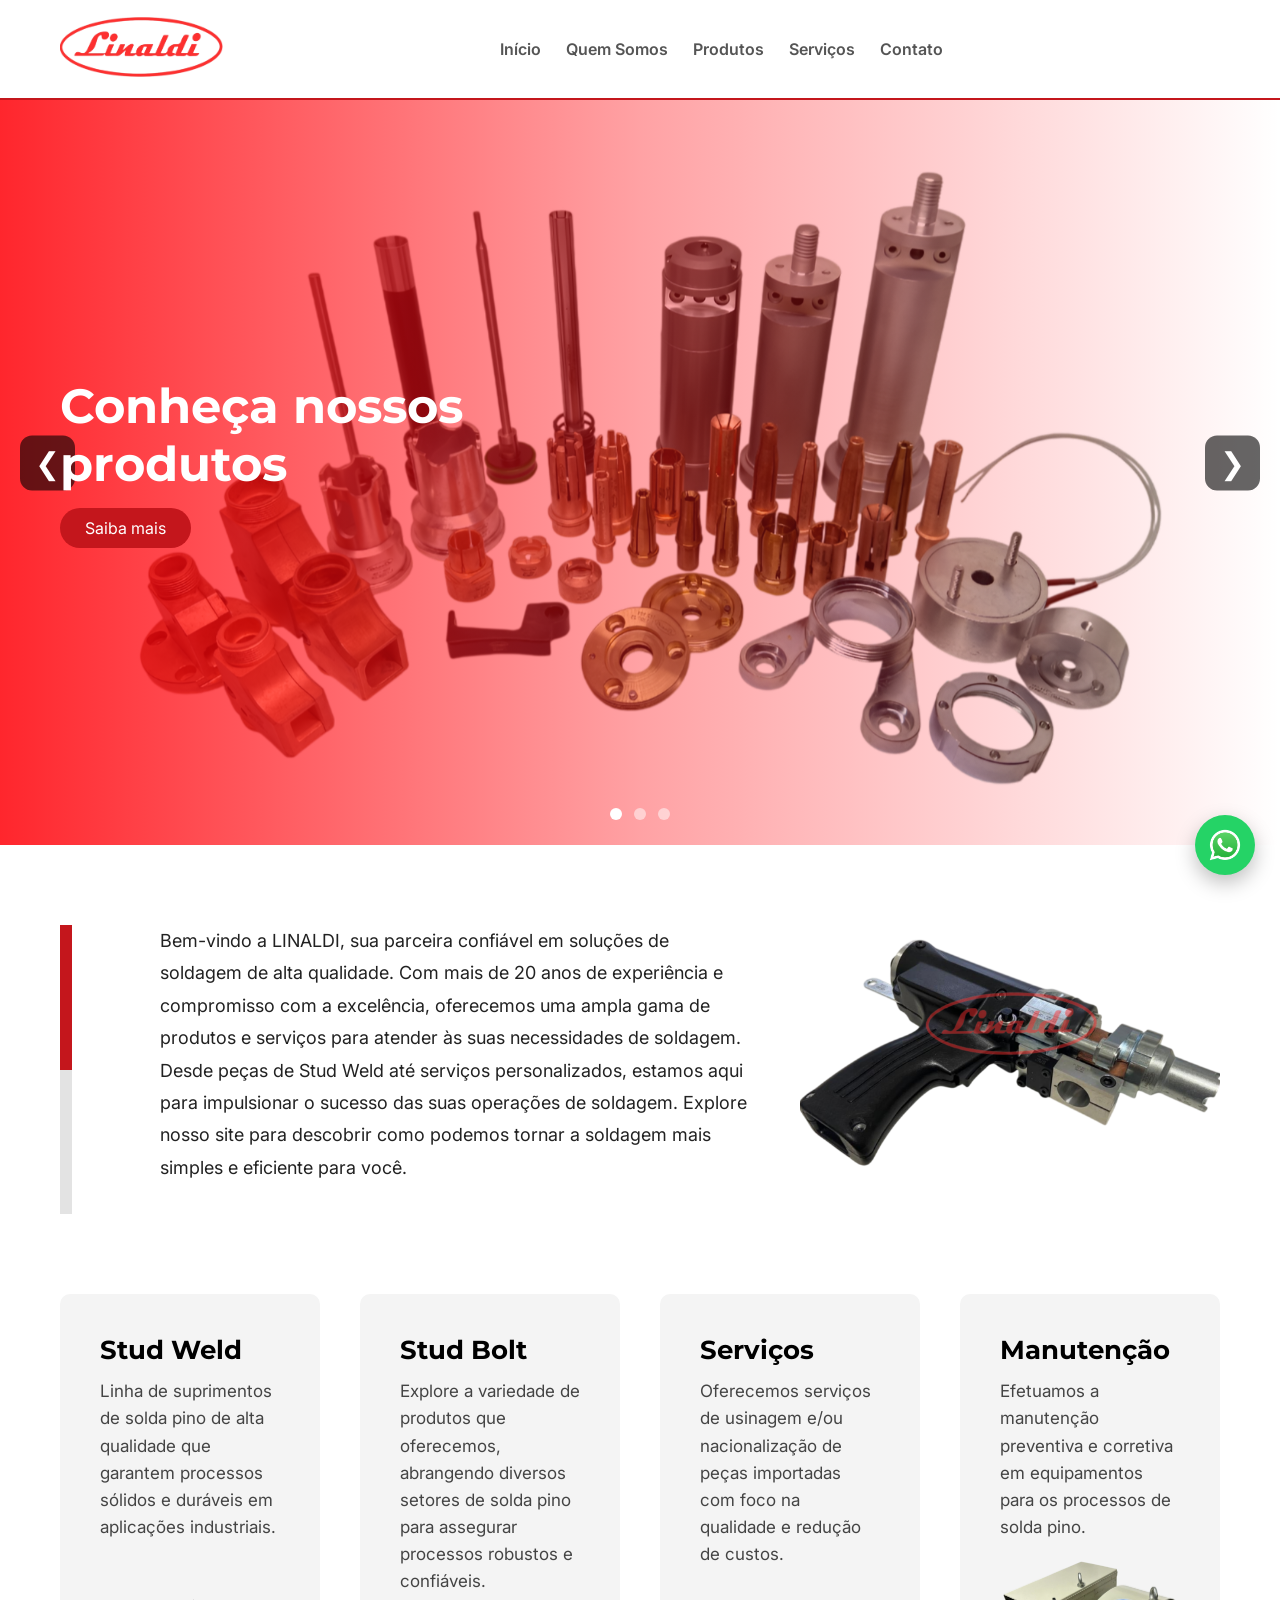
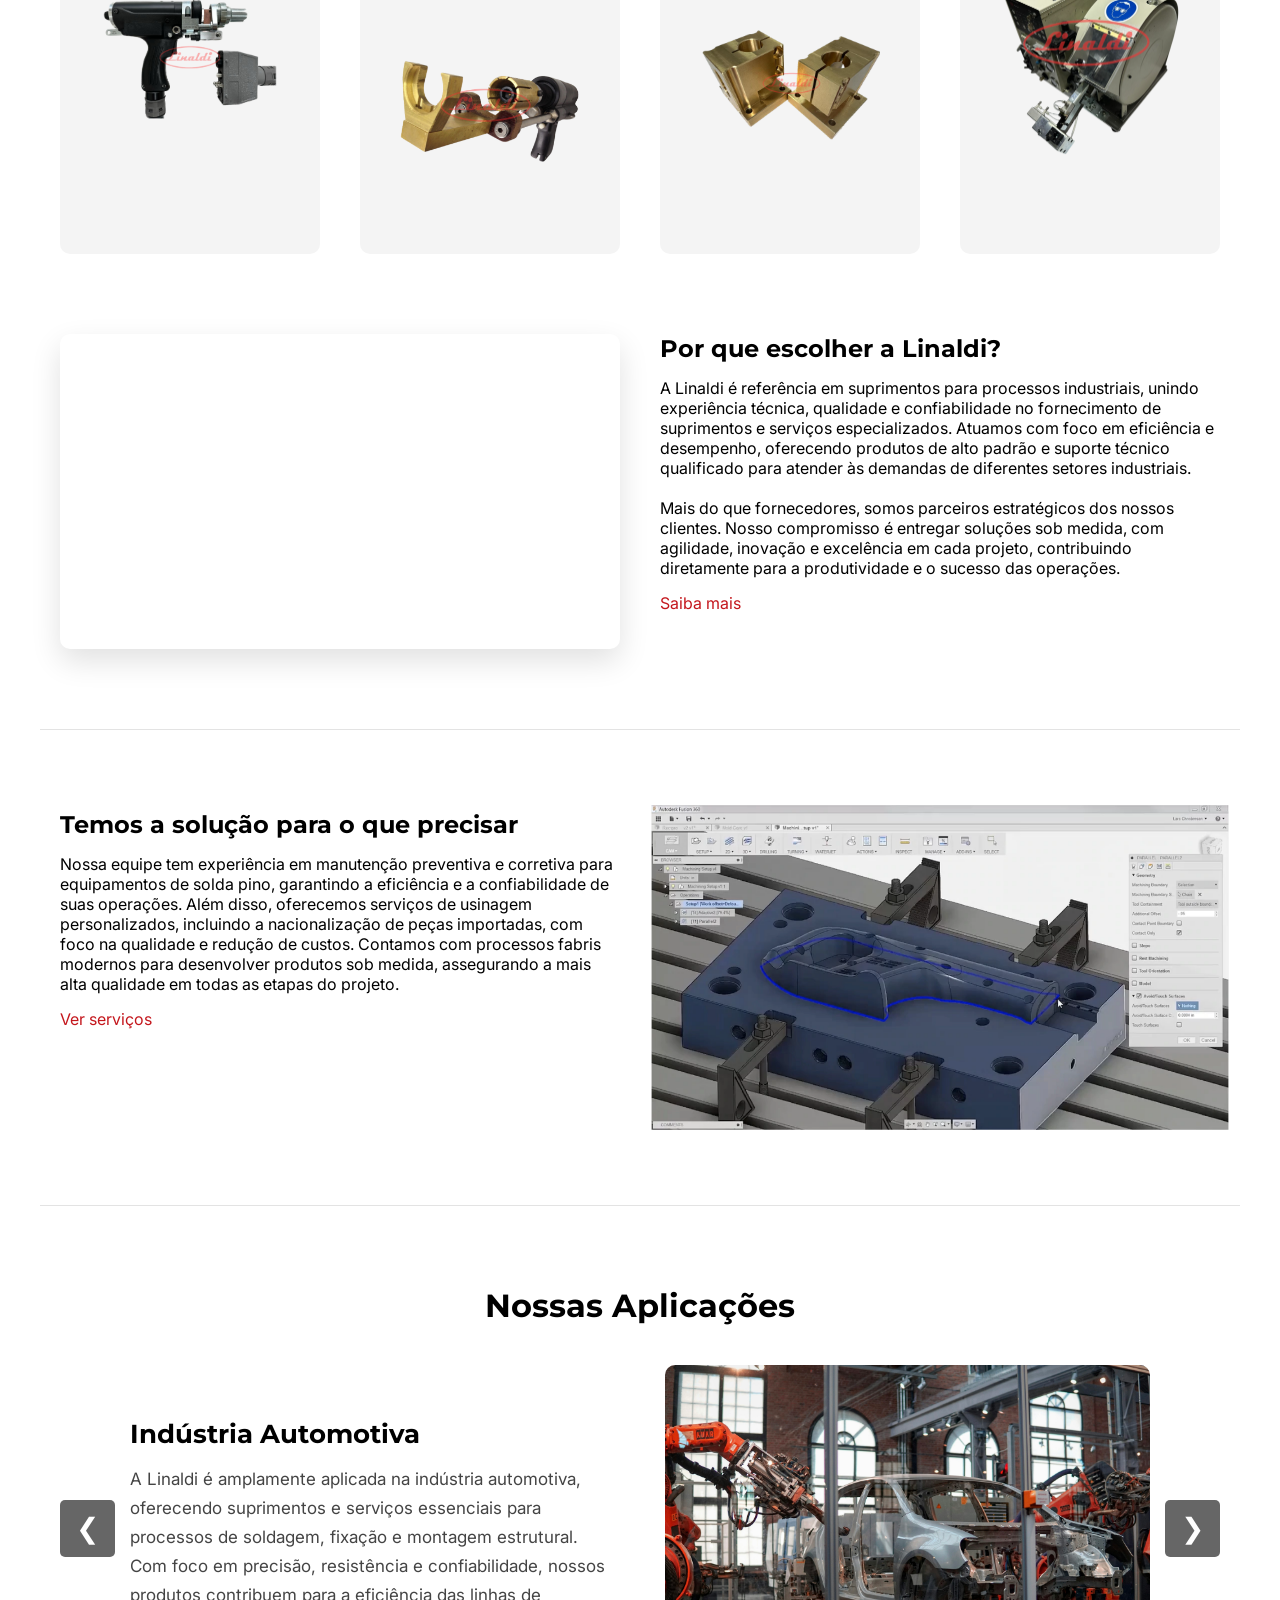
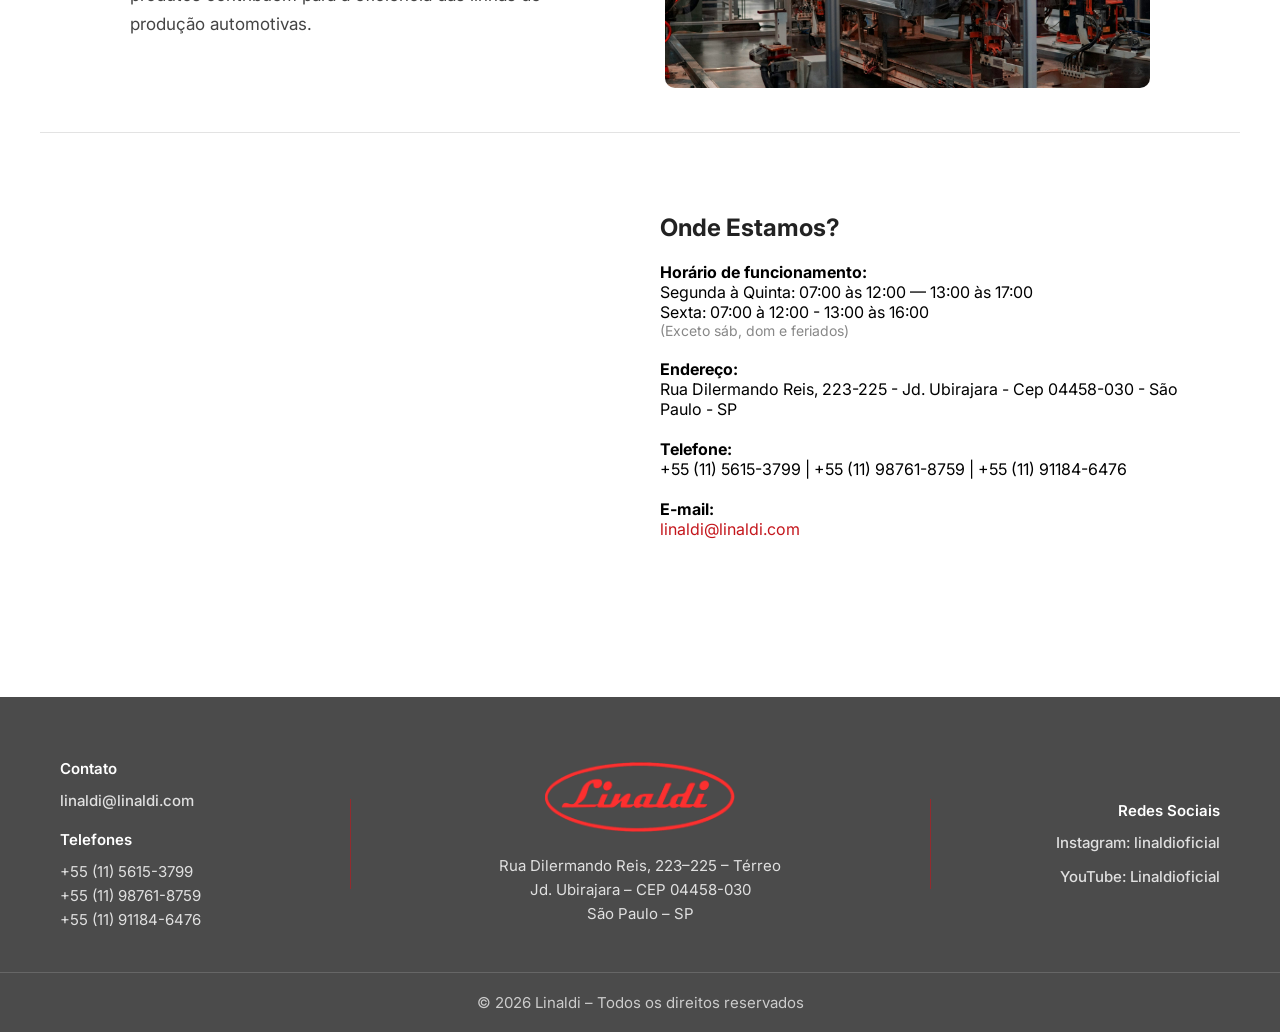
==== commit 4842f1da: "Update meta tags, improve structure, and enhance accessibility features" ====
--- a/index.html
+++ b/index.html
@@ -1,370 +1,398 @@
 <!DOCTYPE html>
 <html lang="pt-BR">
-    <head>
-        <meta charset="utf-8">
-        <title>
-            Linaldi | Suprimentos Solda Pino, Stud Weld e Stud Bolt
-        </title>
-        <meta content="width=device-width, initial-scale=1.0" name="viewport">
-        <meta content="Linaldi - Suprimentos Stud Weld, Stud Bolt. Produtos de alta qualidade, manutenção e serviços industriais especializados. Referência em suprimentos para processos de soldagem de pino." name="description">
-        <meta content="solda pino, stud weld, stud bolt, manutenção solda, Linaldi São Paulo" name="keywords">
-        <meta content="Enzo Linaldi" name="author">
-        <meta content="index, follow" name="robots">
-        <link href="https://linaldi.com/" rel="canonical">
-        <link href="https://linaldi.com/" hreflang="pt-BR" rel="alternate">
-            <!-- Preload recursos críticos -->
-            <link href="https://fonts.googleapis.com" rel="preconnect">
-            <link crossorigin="" href="https://fonts.gstatic.com" rel="preconnect">
-            <link as="style" href="css/style.css" rel="preload">
-            <link as="style" href="https://fonts.googleapis.com/css2?family=Montserrat:wght@600;700&amp;family=Inter:wght@400;500&amp;display=swap" rel="preload">
-            <!-- Open Graph -->
-            <meta content="Linaldi | Suprimentos Solda Pino, Stud Weld e Stud Bolt" property="og:title">
-            <meta content="Linaldi - Referência em suprimentos para solda pino, stud weld e stud bolt. Produtos de qualidade, manutenção e serviços industriais especializados." property="og:description">
-            <meta content="https://linaldi.com/img/logo-linaldi.png" property="og:image">
-            <meta content="https://linaldi.com/" property="og:url">
-            <meta content="website" property="og:type">
-            <meta content="summary_large_image" name="twitter:card">
-            <!-- Structured Data -->
-            <script type="application/ld+json">
-                {
-                        "@context": "https://schema.org",
-                        "@type": "Organization",
-                        "name": "Linaldi",
-                        "url": "https://linaldi.com",
-                        "logo": "https://linaldi.com/img/logo-linaldi.png",
-                        "description": "Linaldi - Referência em suprimentos para solda pino, stud weld, stud bolt e serviços industriais especializados.",
-                        "address": {
-                                "@type": "PostalAddress",
-                                "streetAddress": "Rua Dilermando Reis, 223-225",
-                                "addressLocality": "São Paulo",
-                                "addressRegion": "SP",
-                                "postalCode": "04458-030",
-                                "addressCountry": "BR"
-                        },
-                        "contactPoint": {
-                                "@type": "ContactPoint",
-                                "telephone": "+55-11-91184-6476",
-                                "contactType": "customer service",
-                                "availableLanguage": "Portuguese"
-                        },
-                        "sameAs": [
-                                "https://www.instagram.com/linaldioficial/",
-                                "https://www.youtube.com/@Linaldioficial"
-                        ]
-                }
-            </script>
-            <!-- FAVICON -->
-            <link href="img/Logo-Linaldi-Icon.ico" rel="icon" sizes="32x32" type="image/x-icon">
-            <!-- FONTES -->
-            <link as="style" href="https://fonts.googleapis.com/css2?family=Montserrat:wght@600;700&amp;family=Inter:wght@400;500&amp;display=swap" rel="preload">
-            <link href="https://fonts.googleapis.com/css2?family=Montserrat:wght@600;700&amp;family=Inter:wght@400;500&amp;display=swap" rel="stylesheet">
-            <!-- CSS -->
-            <link as="style" href="css/style.css" rel="preload">
-            <link href="css/style.css" rel="stylesheet">
+<head>
+    <meta charset="UTF-8">
+    <title>Linaldi | Suprimentos Solda Pino, Stud Weld e Stud Bolt</title>
+    <meta name="viewport" content="width=device-width, initial-scale=1.0">
+    <meta name="description" content="Linaldi - Suprimentos Stud Weld, Stud Bolt. Produtos de alta qualidade, manutenção e serviços industriais especializados. Referência em suprimentos para processos de soldagem de pino.">
+    <meta name="keywords" content="solda pino, stud weld, stud bolt, manutenção solda, Linaldi São Paulo">
+    <meta name="author" content="Enzo Linaldi">
+    <meta name="robots" content="index, follow">
+    <link rel="canonical" href="https://linaldi.com/">
+    <link rel="alternate" hreflang="pt-BR" href="https://linaldi.com/" />
+    
+    <!-- Preload recursos críticos -->
+    <link rel="preconnect" href="https://fonts.googleapis.com">
+    <link rel="preconnect" href="https://fonts.gstatic.com" crossorigin>
+    <link rel="preload" href="css/style.css" as="style">
+    <link rel="preload" href="https://fonts.googleapis.com/css2?family=Montserrat:wght@600;700&family=Inter:wght@400;500&display=swap" as="style">
+    
+    <!-- Open Graph -->
+    <meta property="og:title" content="Linaldi | Suprimentos Solda Pino, Stud Weld e Stud Bolt">
+    <meta property="og:description" content="Linaldi - Referência em suprimentos para solda pino, stud weld e stud bolt. Produtos de qualidade, manutenção e serviços industriais especializados.">
+    <meta property="og:image" content="https://linaldi.com/img/logo-linaldi.png">
+    <meta property="og:url" content="https://linaldi.com/">
+    <meta property="og:type" content="website">
+    <meta name="twitter:card" content="summary_large_image">
+    
+    <!-- Structured Data -->
+    <script type="application/ld+json">
+    {
+      "@context": "https://schema.org",
+      "@type": "Organization",
+      "name": "Linaldi",
+      "url": "https://linaldi.com",
+      "logo": "https://linaldi.com/img/logo-linaldi.png",
+      "description": "Linaldi - Referência em suprimentos para solda pino, stud weld, stud bolt e serviços industriais especializados.",
+      "address": {
+        "@type": "PostalAddress",
+        "streetAddress": "Rua Dilermando Reis, 223-225",
+        "addressLocality": "São Paulo",
+        "addressRegion": "SP",
+        "postalCode": "04458-030",
+        "addressCountry": "BR"
+      },
+      "contactPoint": {
+        "@type": "ContactPoint",
+        "telephone": "+55-11-91184-6476",
+        "contactType": "customer service",
+        "availableLanguage": "Portuguese"
+      },
+      "sameAs": [
+        "https://www.instagram.com/linaldioficial/",
+        "https://www.youtube.com/@Linaldioficial"
+      ]
+    }
+    </script>
+    
+    <!-- FAVICON -->
+    <link rel="icon" sizes="32x32" href="img/Logo-Linaldi-Icon.ico" type="image/x-icon">
+
+    <!-- FONTES -->
+    <link rel="preload" href="https://fonts.googleapis.com/css2?family=Montserrat:wght@600;700&family=Inter:wght@400;500&display=swap" as="style">
+    <link href="https://fonts.googleapis.com/css2?family=Montserrat:wght@600;700&family=Inter:wght@400;500&display=swap" rel="stylesheet">
+
+    <!-- CSS -->
+    <link rel="preload" href="css/style.css" as="style">
+    <link rel="stylesheet" href="css/style.css">
+</head>
+<body>
+
+<!-- Skip link para acessibilidade -->
+<a href="#main" class="skip-link">Pular para conteúdo principal</a>
+
+<!-- LOADER -->
+<a href="#main" class="skip-link">Pular para conteúdo principal</a>
+<div id="loader">
+    <div class="loader-spinner"></div>
+</div>
+
+<!-- WhatsApp -->
+ <a href="https://wa.me/5511911846476" 
+   class="whatsapp-float" 
+   target="_blank" 
+   aria-label="WhatsApp">
+    <img src="../img/whatsapp.png" alt="WhatsApp">
+</a>
+
+<!-- ================= HEADER ================= -->
+<header class="header">
+    <div class="header-inner">
+
+        <!-- LOGO -->
+        <a href="/">
+            <img src="../img/logo-linaldi.png" class="logo" alt="Linaldi"/>
+        </a>
+
+        <!-- NAV DESKTOP -->
+        <nav class="nav">
+            <a href="/">Início</a>
+            <a href="quem-somos/">Quem Somos</a>
+            <a href="produtos/">Produtos</a>
+            <a href="servicos/">Serviços</a>
+            <a href="contato/">Contato</a>
+        </nav>
+
+        <!-- BOTÃO HAMBURGUER -->
+        <div class="hamburger" id="hamburger">
+            <span></span>
+            <span></span>
+            <span></span>
+        </div>
+
+    </div>
+</header>
+
+<!-- ================= MENU MOBILE ================= -->
+<div class="mobile-menu" id="mobileMenu">
+        <a href="/">Início</a>
+        <a href="quem-somos/">Quem Somos</a>
+        <a href="produtos/">Produtos</a>
+        <a href="servicos/">Serviços</a>
+        <a href="contato/">Contato</a>
+</div>
+
+<!-- HERO -->
+<section class="hero-slider" role="main" id="main">
+
+    <div class="hero-slide active" style="background-image:url('img/produtos-solda-pino.png')">
+        <div class="hero-overlay"></div>
+        <div class="hero-content">
+            <h1>Conheça nossos produtos</h1>
+            <a href="produtos/" class="hero-btn">Saiba mais</a>
+        </div>
+    </div>
+
+    <div class="hero-slide" style="background-image:url('')">
+        <div class="hero-overlay"></div>
+        <div class="hero-content">
+            <h2>Soluções industriais completas</h2>
+            <a href="servicos/" class="hero-btn">Ver serviços</a>
+        </div>
+    </div>
+
+    <div class="hero-slide" style="background-image:url('')">
+        <div class="hero-overlay"></div>
+        <div class="hero-content">
+            <h2>Qualidade e confiabilidade</h2>
+            <a href="quem-somos/" class="hero-btn">Sobre a Linaldi</a>
+        </div>
+    </div>
+
+    <button class="hero-arrow left" aria-label="Slide anterior">&#10094;</button>
+    <button class="hero-arrow right" aria-label="Próximo slide">&#10095;</button>
+
+    <div class="hero-dots">
+        <span class="dot active"></span>
+        <span class="dot"></span>
+        <span class="dot"></span>
+    </div>
+</section>
+
+<!-- ================= HIGHLIGHT ================= -->
+<section class="highlight-section" id="main" role="main" tabindex="-1">
+
+    <div class="highlight-arrow"></div>
+
+    <div class="highlight-content">
+
+        <div class="highlight-text">
+            <p>
+                Bem-vindo a LINALDI, sua parceira confiável em soluções de soldagem de alta qualidade. Com mais de 20 anos de experiência e compromisso com a excelência, oferecemos uma ampla gama de produtos e serviços para atender às suas necessidades de soldagem. Desde peças de Stud Weld até serviços personalizados, estamos aqui para impulsionar o sucesso das suas operações de soldagem. Explore nosso site para descobrir como podemos tornar a soldagem mais simples e eficiente para você.
+            </p>
+        </div>
+
+        <div class="highlight-image">
+            <img src="img/pistola-hero.png" alt="Soluções Industriais Linaldi" fetchpriority="high">
+        </div>
+
+    </div>
+
+</section>
+<!-- CARDS -->
+<section class="sections container">
+    <div class="section-card reveal scale">
+        <h2>Stud Weld</h2>
+        <p>Linha de suprimentos de solda pino de alta qualidade que garantem processos sólidos e duráveis em aplicações industriais.</p>
+        <div class="card-image">
+            <a href="stud-weld/">
+                <img  src="img/pistola-de-solda-semi-automatica.png" alt="Pistola de Solda Stud Weld" loading="lazy"/>
+            </a>
+        </div>
+    </div>
+
+    <div class="section-card reveal scale">
+        <h2>Stud Bolt</h2>
+        <p>Explore a variedade de produtos que oferecemos, abrangendo diversos setores de solda pino para assegurar processos robustos e confiáveis.</p>
+        <div class="card-image">
+            <a href="stud-bolt/">
+                <img src="img/pistola-stud-bolt.png" alt="Pinça Stud Bolt" loading="lazy"/>
+            </a>
+        </div>
+    </div>
+
+    <div class="section-card reveal scale">
+        <h2>Serviços</h2>
+        <p>Oferecemos serviços de usinagem e/ou nacionalização de peças importadas com foco na qualidade e redução de custos.</p>
+        <div class="card-image">
+            <a href="servicos/">
+                <img src="img/servico-de-usinagem.png" alt="Serviço de Usinagem Linaldi" loading="lazy"/>
+            </a>
+        </div>
+    </div>
+
+    <div class="section-card reveal scale">
+        <h2>Manutenção</h2>
+        <p>Efetuamos a manutenção preventiva e corretiva em equipamentos para os processos de solda pino.</p>
+        <div class="card-image">
+            <a href="/servicos">
+                <img src="img/alimentador-retrofit.png" alt="Retrofit Alimentador"/>
+            </a>
+        </div>
+    </div>
+</section>
+
+<!-- INFO SECTIONS -->
+<section class="info-section reveal">
+    <div class="info-media">
+        <div class="video-wrapper">
+            <iframe 
+                src="https://www.youtube.com/embed/98NA_Gh69So?si=jB6UflG3syIrMd40autoplay=1&mute=1&rel=0&modestbranding=1&controls=0"
+                title="Vídeo CAD/CAM Linaldi"
+                frameborder="0"
+                allow="accelerometer; autoplay; clipboard-write; encrypted-media; gyroscope; picture-in-picture"
+                allowfullscreen>
+            </iframe>
+        </div>
+    </div>
+
+    <div class="info-text">
+        <h2>Por que escolher a Linaldi?</h2>
+        <p>A Linaldi é referência em suprimentos para processos industriais, unindo experiência técnica, qualidade e confiabilidade no fornecimento de suprimentos e serviços especializados. Atuamos com foco em eficiência e desempenho, oferecendo produtos de alto padrão e suporte técnico qualificado para atender às demandas de diferentes setores industriais.</p>
+        <br>
+        <p>Mais do que fornecedores, somos parceiros estratégicos dos nossos clientes. Nosso compromisso é entregar soluções sob medida, com agilidade, inovação e excelência em cada projeto, contribuindo diretamente para a produtividade e o sucesso das operações.</p>
+        <a href="/quem-somos">Saiba mais</a>
+    </div>
+</section>
+
+<section class="info-section reverse reveal">
+    <img src="img/molde-fusion.png" alt="Molde de Fusão" loading="lazy">
+    <div class="info-text">
+        <h2>Temos a solução para o que precisar</h2>
+        <p>Nossa equipe tem experiência em manutenção preventiva e corretiva para equipamentos de solda pino, garantindo a eficiência e a confiabilidade de suas operações. Além disso, oferecemos serviços de usinagem personalizados, incluindo a nacionalização de peças importadas, com foco na qualidade e redução de custos. Contamos com processos fabris modernos para desenvolver produtos sob medida, assegurando a mais alta qualidade em todas as etapas do projeto.</p>
+        <a href="/servicos">Ver serviços</a>
+    </div>
+</section>
+
+<!-- ================= APLICAÇÕES ================= -->
+<section class="applications-section reveal">
+
+    <h2 class="applications-title">Nossas Aplicações</h2>
+
+    <div class="applications-wrapper">
+
+        <!-- SETA ESQUERDA -->
+        <button class="app-arrow left" aria-label="Aplicação anterior">&#10094;</button>
+
+        <!-- SLIDES -->
+        <div class="applications-slider">
+
+            <div class="application-slide active">
+                <div class="application-text">
+                    <h3>Indústria Automotiva</h3>
+                    <p>
+                        A Linaldi é amplamente aplicada na indústria automotiva, oferecendo suprimentos e serviços essenciais para processos de soldagem, fixação e montagem estrutural. Com foco em precisão, resistência e confiabilidade, nossos produtos contribuem para a eficiência das linhas de produção automotivas.
+                    </p>
+                </div>
+
+                <div class="application-image">
+                    <img src="img/industria-automotiva.jpg" alt="Aplicação automotiva" loading="lazy">
+                </div>
+            </div>
+
+            <div class="application-slide">
+                <div class="application-text">
+                    <h3>Construção Civil</h3>
+                    <p>
+                        Fornecemos suprimentos para a fixação de steel deck, atendendo obras que exigem alto desempenho e durabilidade. Nossos produtos e serviços garantem maior segurança estrutural, agilidade na execução e conformidade com as exigências técnicas do setor.
+                    </p>
+                </div>
+
+                <div class="application-image">
+                    <img src="img/steel-deck-construcao-civil.png" alt="Construção Civil" loading="lazy">
+                </div>
+            </div>
+
+            <div class="application-slide">
+                <div class="application-text">
+                    <h3>Projetos e Soluções Sob Medida</h3>
+                    <p>
+                        Para projetos especiais, a Linaldi desenvolve soluções personalizadas de acordo com a necessidade do cliente, incluindo usinagem sob desenho, nacionalização de peças e impressão 3D. Essa flexibilidade permite atender demandas específicas com agilidade, inovação e alto padrão técnico.
+                    </p>
+                </div>
+
+                <div class="application-image">
+                    <img src="img/desenho-tecnico.jpg" alt="Projetos Especiais" loading="lazy">
+                </div>
+            </div>
+
+        </div>
+
+        <!-- SETA DIREITA -->
+        <button class="app-arrow right" aria-label="Próxima aplicação">&#10095;</button>
+
+    </div>
+</section>
+
+<!-- MAPA + INFORMAÇÕES -->
+<section class="map-section reveal">
+    <div class="map-frame">
+        <iframe 
+            src="https://www.google.com/maps/embed?pb=!1m18!1m12!1m3!1d3653.6887411198168!2d-46.6726971!3d-23.6870866!2m3!1f0!2f0!3f0!3m2!1i1024!2i768!4f13.1!3m3!1m2!1s0x94ce4f0b83f16085%3A0x244fb0b8c00eff21!2sLINALDI%20COM%C3%89RCIO%20DE%20FERRAMENTAS%20E%20SERVI%C3%87OS!5e0!3m2!1spt-BR!2sbr!4v1768244243743"
+            loading="lazy"
+            referrerpolicy="no-referrer-when-downgrade">
+        </iframe>
+    </div>
+
+    <div class="map-info">
+        <h2>Onde Estamos?</h2>
+        <p style="margin-top: 20px;"><strong>Horário de funcionamento:</strong></p>
+        <p>Segunda à Quinta: 07:00 às 12:00 — 13:00 às 17:00</p>
+        <p>Sexta: 07:00 à 12:00 - 13:00 às 16:00</p>
+        <p style="font-size: 14px; color: #888;">(Exceto sáb, dom e feriados)</p>
         
-    </head>
-    <body>
-        <!-- Skip link para acessibilidade -->
-        <a class="skip-link" href="#main">
-            Pular para conteúdo principal
-        </a>
-        <!-- LOADER -->
-        <div id="loader">
-            <div class="loader-spinner">
+        <p style="margin-top: 20px;"><strong>Endereço:</strong></p>
+        <p>Rua Dilermando Reis, 223-225 - Jd. Ubirajara - Cep 04458-030 - São Paulo - SP</p>
+        
+        <p style="margin-top: 20px;"><strong>Telefone:</strong></p>
+        <p>+55 (11) 5615-3799 | +55 (11) 98761-8759 | +55 (11) 91184-6476</p>
+        
+        <p style="margin-top: 20px;"><strong>E-mail:</strong></p>
+        <p><a href="mailto:linaldi@linaldi.com">linaldi@linaldi.com</a></p>
+    </div>
+</section>
+
+<!-- FOOTER -->
+<footer class="footer">
+
+    <div class="footer-inner">
+
+        <!-- BLOCO ESQUERDO: CONTATO + TELEFONES -->
+        <div class="footer-block">
+            <span class="footer-title">Contato</span>
+                <div class="mail-footer">
+                    <a href="mailto:linaldi@linaldi.com">linaldi@linaldi.com</a>
+                </div>
+
+            <span class="footer-title" style="margin-top:15px;">Telefones</span>
+            <p>+55 (11) 5615-3799</p>
+            <p>+55 (11) 98761-8759</p>
+            <p>+55 (11) 91184-6476</p>
+        </div>
+
+        <div class="footer-line"></div>
+
+        <!-- BLOCO CENTRAL: LOGO + ENDEREÇO -->
+        <div class="footer-block footer-center">
+            <img src="img/logo-linaldi.png" class="footer-logo">
+            <p>
+                Rua Dilermando Reis, 223–225 – Térreo<br>
+                Jd. Ubirajara – CEP 04458-030<br>
+                São Paulo – SP
+            </p>
+        </div>
+
+        <div class="footer-line"></div>
+
+        <!-- BLOCO DIREITO: REDES SOCIAIS -->
+        <div class="footer-block footer-social">
+            <span class="footer-title">Redes Sociais</span>
+
+            <div class="social-icons">
+                <a href="https://www.instagram.com/linaldioficial/" target="_blank" rel="noopener noreferrer" aria-label="Instagram">Instagram: linaldioficial</a>
+                <a href="https://www.youtube.com/@Linaldioficial" target="_blank" rel="noopener noreferrer" aria-label="YouTube">YouTube: Linaldioficial</a>
             </div>
         </div>
-        <!-- WhatsApp -->
-        <a aria-label="WhatsApp" class="whatsapp-float" href="https://wa.me/5511911846476" target="_blank">
-            <img alt="WhatsApp" src="../img/whatsapp.png">
-        </a>
-        <!-- HEADER (loaded from partial) -->
-        <div id="header-placeholder"></div>
-        <script>
-                fetch('/partials/header.html')
-                        .then(r => r.text())
-                        .then(html => { document.getElementById('header-placeholder').innerHTML = html; });
-        </script>
-        <!-- HERO -->
-        <section class="hero-slider" id="main" role="main">
-            <div class="hero-slide active" style="background-image:url('img/produtos-solda-pino.png')">
-                <div class="hero-overlay">
-                </div>
-                <div class="hero-content">
-                    <h1>
-                        Conheça nossos produtos
-                    </h1>
-                    <a class="hero-btn" href="produtos/">
-                        Saiba mais
-                    </a>
-                </div>
-            </div>
-            <div class="hero-slide" style="background-image:url('')">
-                <div class="hero-overlay">
-                </div>
-                <div class="hero-content">
-                    <h2>
-                        Soluções industriais completas
-                    </h2>
-                    <a class="hero-btn" href="servicos/">
-                        Ver serviços
-                    </a>
-                </div>
-            </div>
-            <div class="hero-slide" style="background-image:url('')">
-                <div class="hero-overlay">
-                </div>
-                <div class="hero-content">
-                    <h2>
-                        Qualidade e confiabilidade
-                    </h2>
-                    <a class="hero-btn" href="quem-somos/">
-                        Sobre a Linaldi
-                    </a>
-                </div>
-            </div>
-            <button aria-label="Slide anterior" class="hero-arrow left">
-                ❮
-            </button>
-            <button aria-label="Próximo slide" class="hero-arrow right">
-                ❯
-            </button>
-            <div class="hero-dots">
-                <span class="dot active">
-                </span>
-                <span class="dot">
-                </span>
-                <span class="dot">
-                </span>
-            </div>
-        </section>
-        <!-- ================= HIGHLIGHT ================= -->
-        <section class="highlight-section" id="main" role="main" tabindex="-1">
-            <div class="highlight-arrow">
-            </div>
-            <div class="highlight-content">
-                <div class="highlight-text">
-                    <p>
-                        Bem-vindo a LINALDI, sua parceira confiável em soluções de soldagem de alta qualidade. Com mais de 20 anos de experiência e compromisso com a excelência, oferecemos uma ampla gama de produtos e serviços para atender às suas necessidades de soldagem. Desde peças de Stud Weld até serviços personalizados, estamos aqui para impulsionar o sucesso das suas operações de soldagem. Explore nosso site para descobrir como podemos tornar a soldagem mais simples e eficiente para você.
-                    </p>
-                </div>
-                <div class="highlight-image">
-                    <img alt="Soluções Industriais Linaldi" fetchpriority="high" src="img/pistola-hero.png">
-                </div>
-            </div>
-        </section>
-        <!-- CARDS -->
-        <section class="sections container">
-            <div class="section-card reveal scale">
-                <h2>
-                    Stud Weld
-                </h2>
-                <p>
-                    Linha de suprimentos de solda pino de alta qualidade que garantem processos sólidos e duráveis em aplicações industriais.
-                </p>
-                <div class="card-image">
-                    <a href="stud-weld/">
-                        <img alt="Pistola de Solda Stud Weld" loading="lazy" src="img/pistola-de-solda-semi-automatica.png">
-                        
-                    </a>
-                </div>
-            </div>
-            <div class="section-card reveal scale">
-                <h2>
-                    Stud Bolt
-                </h2>
-                <p>
-                    Explore a variedade de produtos que oferecemos, abrangendo diversos setores de solda pino para assegurar processos robustos e confiáveis.
-                </p>
-                <div class="card-image">
-                    <a href="stud-bolt/">
-                        <img alt="Pinça Stud Bolt" loading="lazy" src="img/pistola-stud-bolt.png">
-                    </a>
-                </div>
-            </div>
-            <div class="section-card reveal scale">
-                <h2>
-                    Serviços
-                </h2>
-                <p>
-                    Oferecemos serviços de usinagem e/ou nacionalização de peças importadas com foco na qualidade e redução de custos.
-                </p>
-                <div class="card-image">
-                    <a href="servicos/">
-                        <img alt="Serviço de Usinagem Linaldi" loading="lazy" src="img/servico-de-usinagem.png">
-                    </a>
-                </div>
-            </div>
-            <div class="section-card reveal scale">
-                <h2>
-                    Manutenção
-                </h2>
-                <p>
-                    Efetuamos a manutenção preventiva e corretiva em equipamentos para os processos de solda pino.
-                </p>
-                <div class="card-image">
-                    <a href="/servicos">
-                        <img alt="Retrofit Alimentador" src="img/alimentador-retrofit.png">
-                    </a>
-                </div>
-            </div>
-        </section>
-        <!-- INFO SECTIONS -->
-        <section class="info-section reveal">
-            <div class="info-media">
-                <div class="video-wrapper">
-                    <iframe allow="accelerometer; autoplay; clipboard-write; encrypted-media; gyroscope; picture-in-picture" allowfullscreen="" frameborder="0" src="https://www.youtube.com/embed/98NA_Gh69So?si=jB6UflG3syIrMd40autoplay=1&amp;mute=1&amp;rel=0&amp;modestbranding=1&amp;controls=0" title="Vídeo CAD/CAM Linaldi">
-                    </iframe>
-                </div>
-            </div>
-            <div class="info-text">
-                <h2>
-                    Por que escolher a Linaldi?
-                </h2>
-                <p>
-                    A Linaldi é referência em suprimentos para processos industriais, unindo experiência técnica, qualidade e confiabilidade no fornecimento de suprimentos e serviços especializados. Atuamos com foco em eficiência e desempenho, oferecendo produtos de alto padrão e suporte técnico qualificado para atender às demandas de diferentes setores industriais.
-                </p>
-                <br>
-                <p>
-                    Mais do que fornecedores, somos parceiros estratégicos dos nossos clientes. Nosso compromisso é entregar soluções sob medida, com agilidade, inovação e excelência em cada projeto, contribuindo diretamente para a produtividade e o sucesso das operações.
-                </p>
-                <a href="/quem-somos">
-                    Saiba mais
-                </a>
-            </div>
-        </section>
-        <section class="info-section reverse reveal">
-            <img alt="Molde de Fusão" loading="lazy" src="img/molde-fusion.png">
-            <div class="info-text">
-                <h2>
-                    Temos a solução para o que precisar
-                </h2>
-                <p>
-                    Nossa equipe tem experiência em manutenção preventiva e corretiva para equipamentos de solda pino, garantindo a eficiência e a confiabilidade de suas operações. Além disso, oferecemos serviços de usinagem personalizados, incluindo a nacionalização de peças importadas, com foco na qualidade e redução de custos. Contamos com processos fabris modernos para desenvolver produtos sob medida, assegurando a mais alta qualidade em todas as etapas do projeto.
-                </p>
-                <a href="/servicos">
-                    Ver serviços
-                </a>
-            </div>
-        </section>
-        <!-- ================= APLICAÇÕES ================= -->
-        <section class="applications-section reveal">
-            <h2 class="applications-title">
-                Nossas Aplicações
-            </h2>
-            <div class="applications-wrapper">
-                <!-- SETA ESQUERDA -->
-                <button aria-label="Aplicação anterior" class="app-arrow left">
-                    ❮
-                </button>
-                <!-- SLIDES -->
-                <div class="applications-slider">
-                    <div class="application-slide active">
-                        <div class="application-text">
-                            <h3>
-                                Indústria Automotiva
-                            </h3>
-                            <p>
-                                A Linaldi é amplamente aplicada na indústria automotiva, oferecendo suprimentos e serviços essenciais para processos de soldagem, fixação e montagem estrutural. Com foco em precisão, resistência e confiabilidade, nossos produtos contribuem para a eficiência das linhas de produção automotivas.
-                            </p>
-                        </div>
-                        <div class="application-image">
-                            <img alt="Aplicação automotiva" loading="lazy" src="img/industria-automotiva.jpg">
-                        </div>
-                    </div>
-                    <div class="application-slide">
-                        <div class="application-text">
-                            <h3>
-                                Construção Civil
-                            </h3>
-                            <p>
-                                Fornecemos suprimentos para a fixação de steel deck, atendendo obras que exigem alto desempenho e durabilidade. Nossos produtos e serviços garantem maior segurança estrutural, agilidade na execução e conformidade com as exigências técnicas do setor.
-                            </p>
-                        </div>
-                        <div class="application-image">
-                            <img alt="Construção Civil" loading="lazy" src="img/steel-deck-construcao-civil.png">
-                        </div>
-                    </div>
-                    <div class="application-slide">
-                        <div class="application-text">
-                            <h3>
-                                Projetos e Soluções Sob Medida
-                            </h3>
-                            <p>
-                                Para projetos especiais, a Linaldi desenvolve soluções personalizadas de acordo com a necessidade do cliente, incluindo usinagem sob desenho, nacionalização de peças e impressão 3D. Essa flexibilidade permite atender demandas específicas com agilidade, inovação e alto padrão técnico.
-                            </p>
-                        </div>
-                        <div class="application-image">
-                            <img alt="Projetos Especiais" loading="lazy" src="img/desenho-tecnico.jpg">
-                        </div>
-                    </div>
-                </div>
-                <!-- SETA DIREITA -->
-                <button aria-label="Próxima aplicação" class="app-arrow right">
-                    ❯
-                </button>
-            </div>
-        </section>
-        <!-- MAPA + INFORMAÇÕES -->
-        <section class="map-section reveal">
-            <div class="map-frame">
-                <iframe loading="lazy" referrerpolicy="no-referrer-when-downgrade" src="https://www.google.com/maps/embed?pb=!1m18!1m12!1m3!1d3653.6887411198168!2d-46.6726971!3d-23.6870866!2m3!1f0!2f0!3f0!3m2!1i1024!2i768!4f13.1!3m3!1m2!1s0x94ce4f0b83f16085%3A0x244fb0b8c00eff21!2sLINALDI%20COM%C3%89RCIO%20DE%20FERRAMENTAS%20E%20SERVI%C3%87OS!5e0!3m2!1spt-BR!2sbr!4v1768244243743">
-                </iframe>
-            </div>
-            <div class="map-info">
-                <h2>
-                    Onde Estamos?
-                </h2>
-                <p style="margin-top: 20px;">
-                    <strong>
-                        Horário de funcionamento:
-                    </strong>
-                </p>
-                <p>
-                    Segunda à Quinta: 07:00 às 12:00 — 13:00 às 17:00
-                </p>
-                <p>
-                    Sexta: 07:00 à 12:00 - 13:00 às 16:00
-                </p>
-                <p style="font-size: 14px; color: #888;">
-                    (Exceto sáb, dom e feriados)
-                </p>
-                <p style="margin-top: 20px;">
-                    <strong>
-                        Endereço:
-                    </strong>
-                </p>
-                <p>
-                    Rua Dilermando Reis, 223-225 - Jd. Ubirajara - Cep 04458-030 - São Paulo - SP
-                </p>
-                <p style="margin-top: 20px;">
-                    <strong>
-                        Telefone:
-                    </strong>
-                </p>
-                <p>
-                    +55 (11) 5615-3799 | +55 (11) 98761-8759 | +55 (11) 91184-6476
-                </p>
-                <p style="margin-top: 20px;">
-                    <strong>
-                        E-mail:
-                    </strong>
-                </p>
-                <p>
-                    <a href="mailto:linaldi@linaldi.com">
-                        linaldi@linaldi.com
-                    </a>
-                </p>
-            </div>
-        </section>
-        <!-- FOOTER -->
-        <!-- FOOTER (loaded from partial) -->
-        <div id="footer-placeholder"></div>
-        <script>
-                fetch('/partials/footer.html')
-                        .then(r => r.text())
-                        .then(html => { document.getElementById('footer-placeholder').innerHTML = html; });
-        </script>
-        <script defer src="js/app.js">
-        </script>
-    </body>
+
+    </div>
+
+    <div class="footer-bottom">
+        © 2026 Linaldi – Todos os direitos reservados
+    </div>
+
+</footer>
+
+
+<script src="js/app.js" defer></script>
+</body>
 </html>
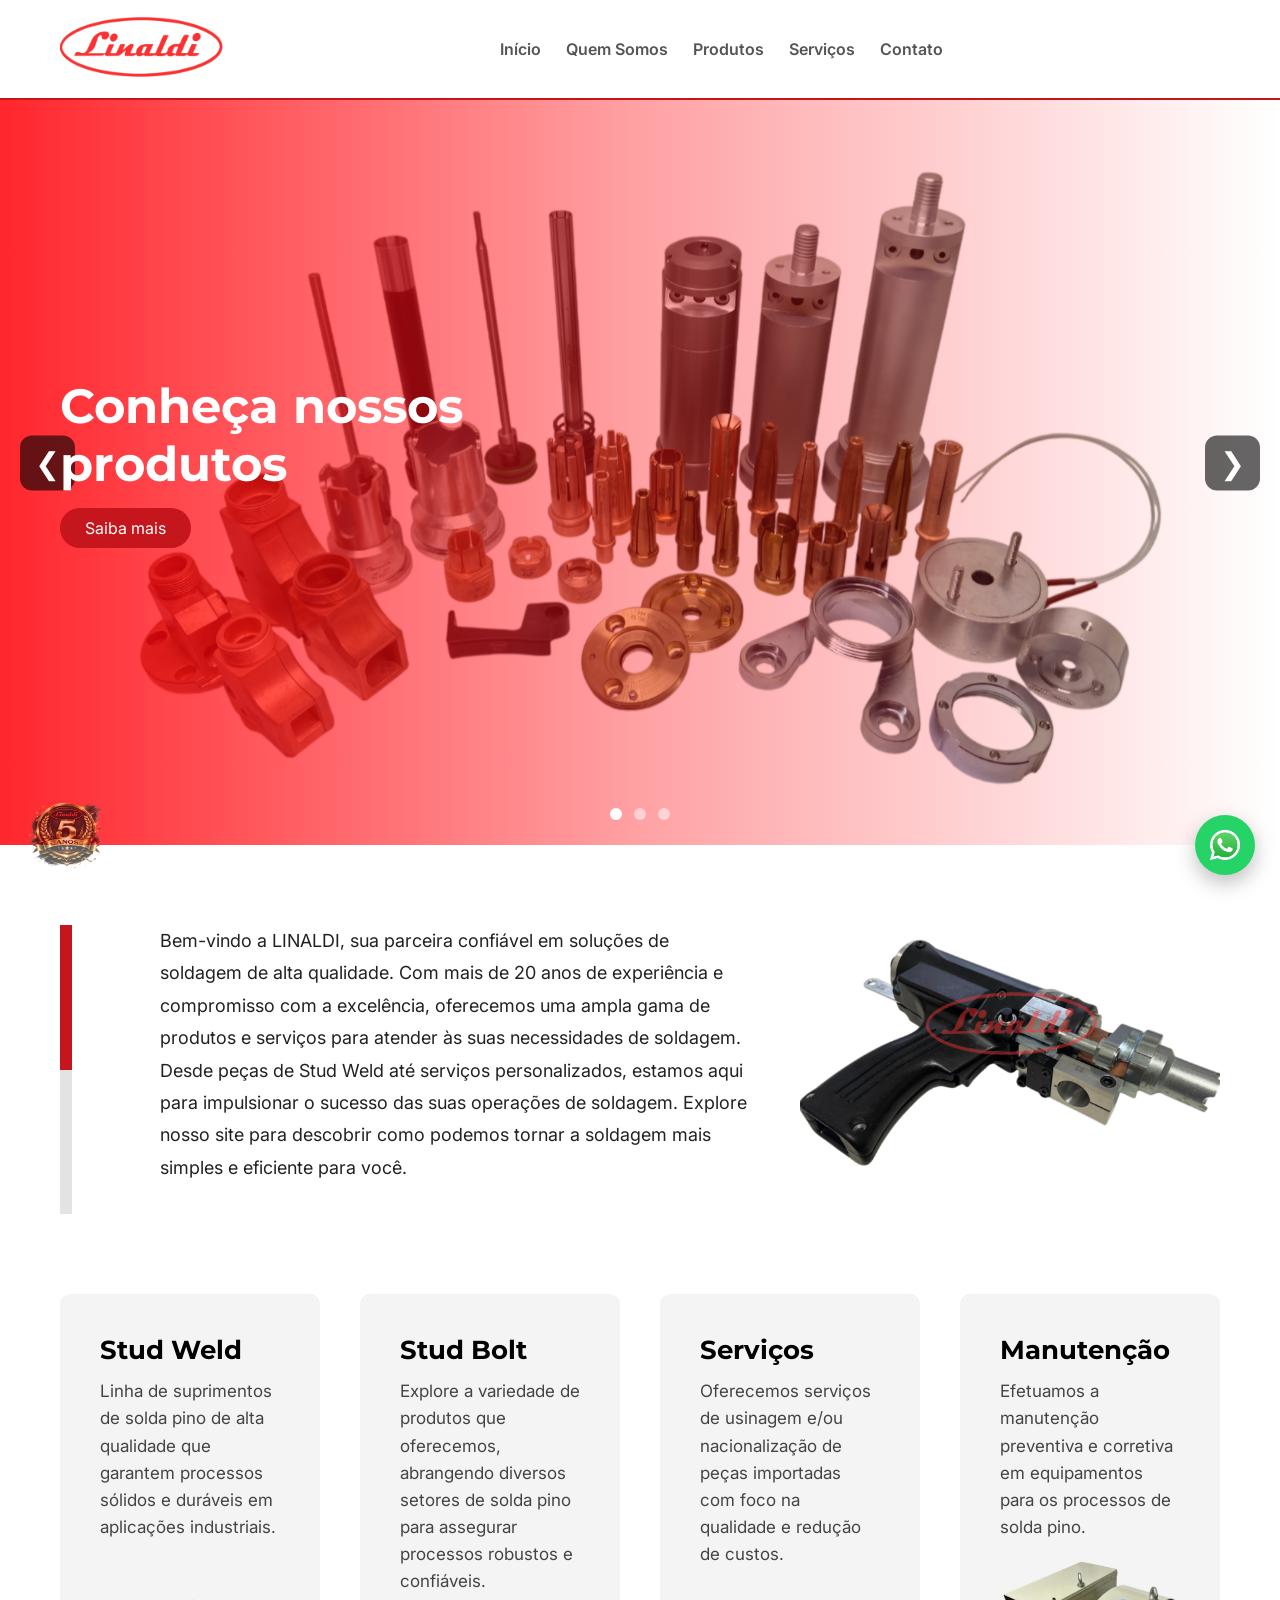
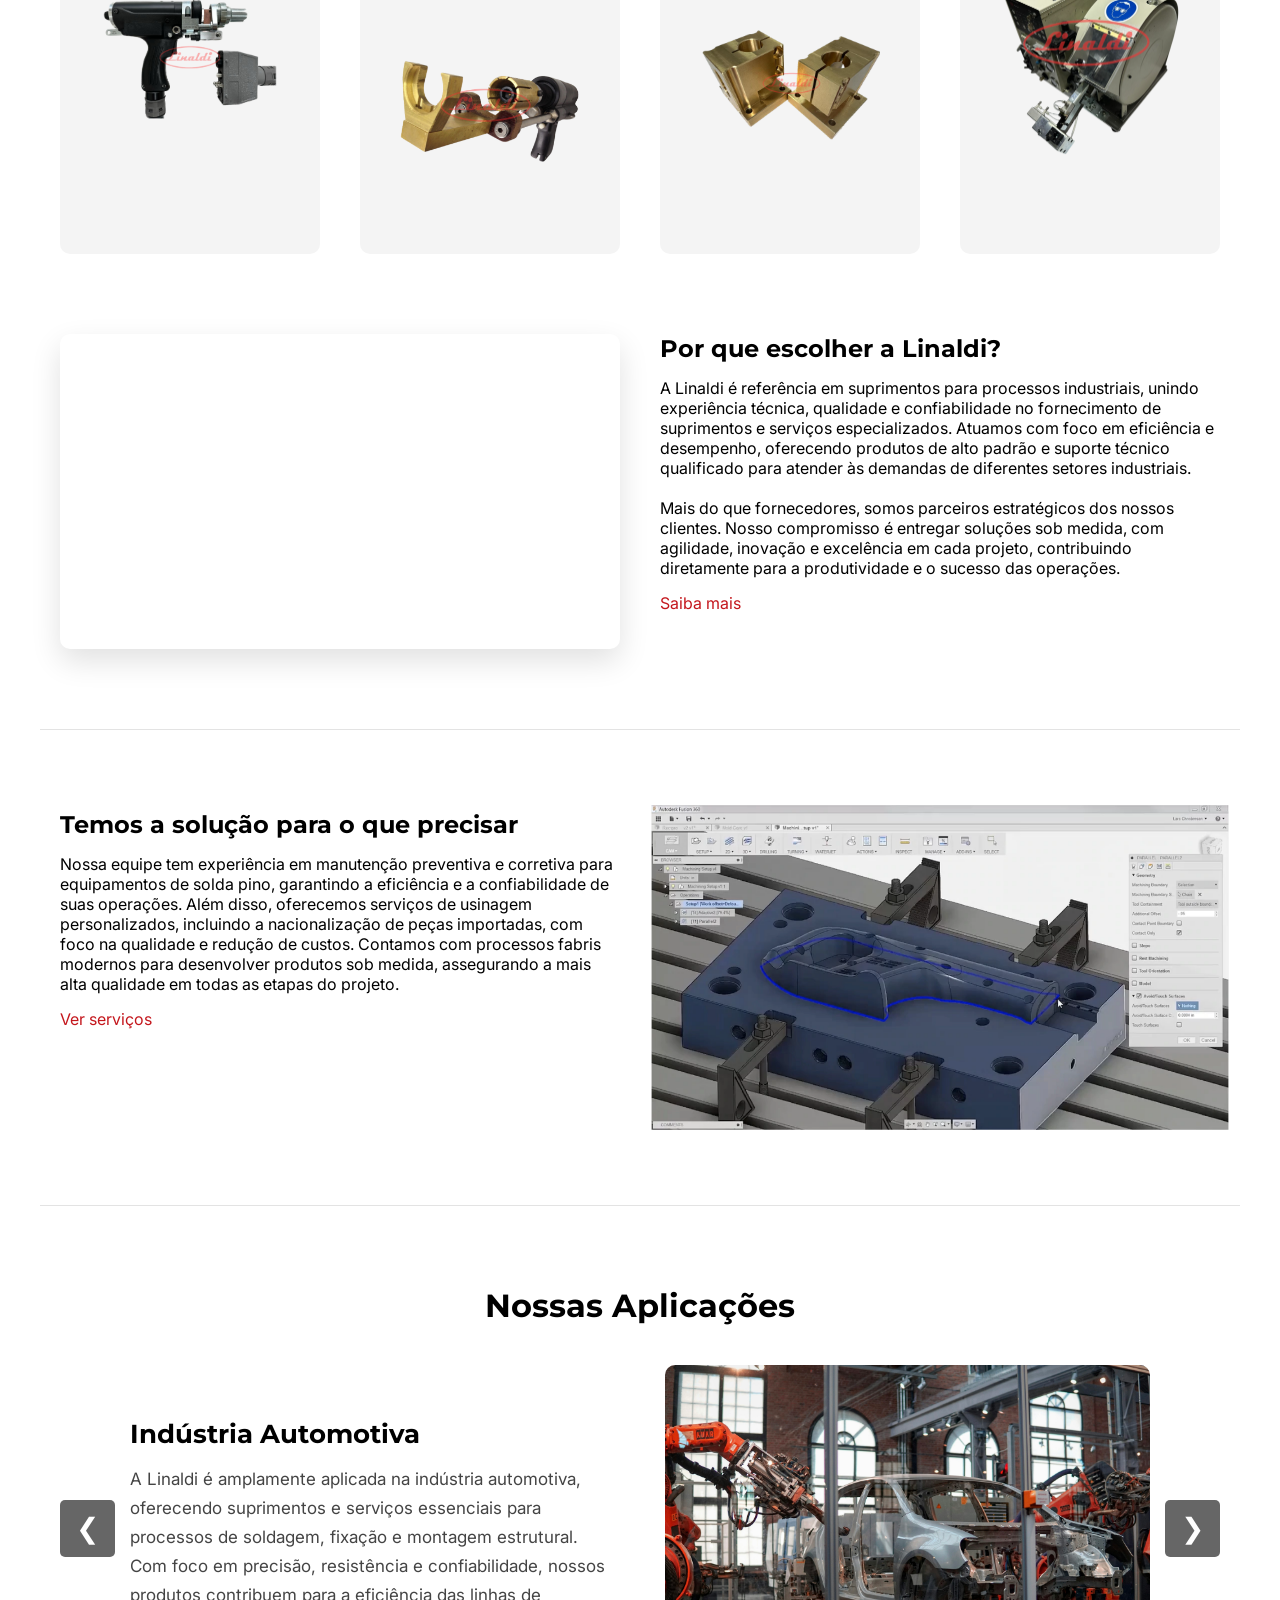
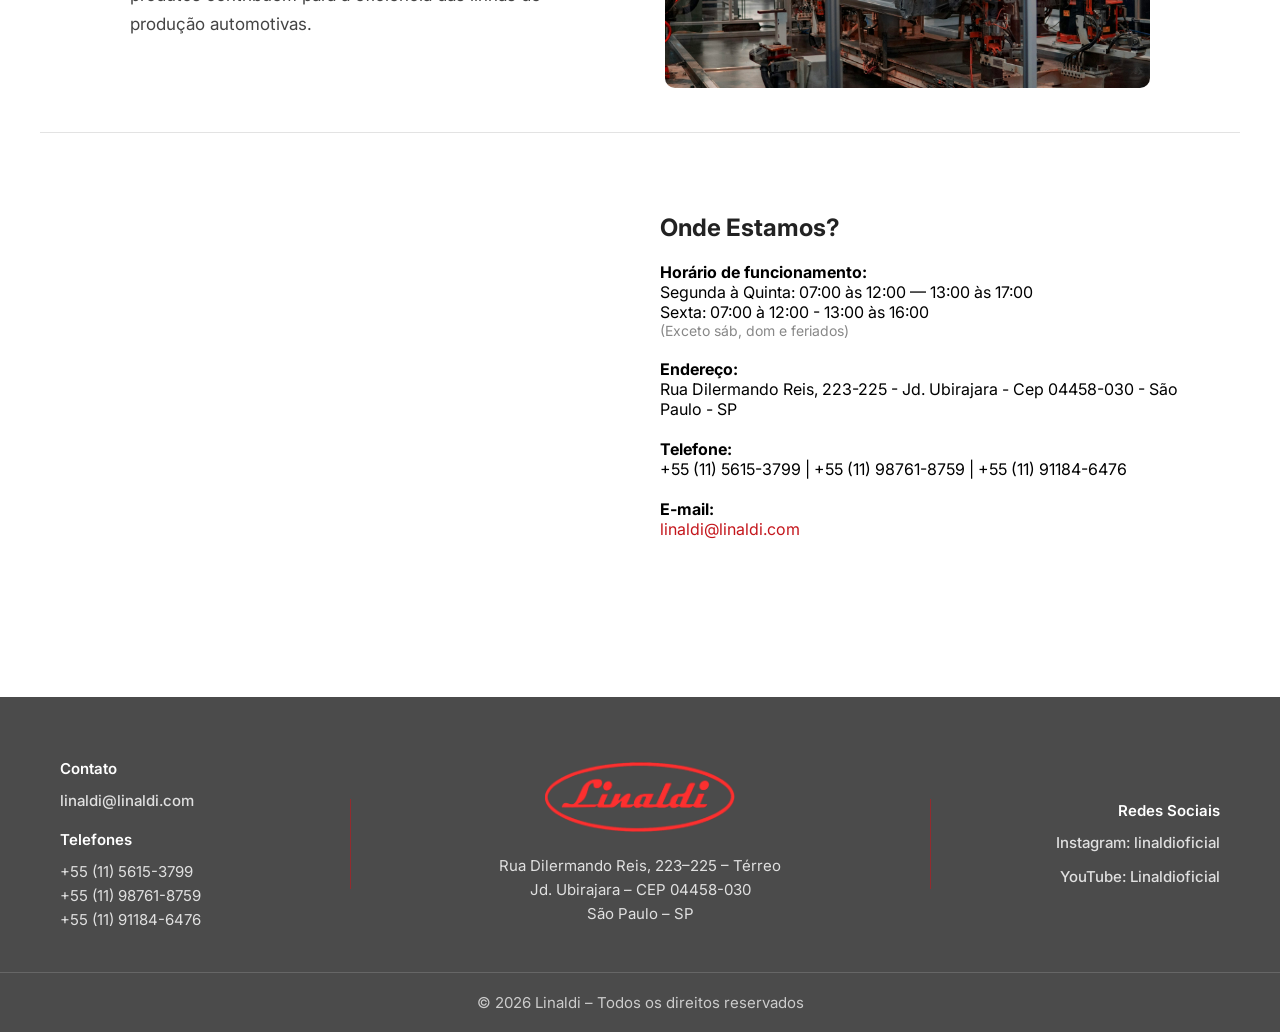
==== commit 8a0a5a8b: "New Feature Badge 5 Years," ====
--- a/index.html
+++ b/index.html
@@ -11,7 +11,7 @@
     <link rel="canonical" href="https://linaldi.com/">
     <link rel="alternate" hreflang="pt-BR" href="https://linaldi.com/" />
     
-    <!-- Preload recursos críticos -->
+    <!-- Carregamento prévio de recursos críticos -->
     <link rel="preconnect" href="https://fonts.googleapis.com">
     <link rel="preconnect" href="https://fonts.gstatic.com" crossorigin>
     <link rel="preload" href="css/style.css" as="style">
@@ -25,7 +25,7 @@
     <meta property="og:type" content="website">
     <meta name="twitter:card" content="summary_large_image">
     
-    <!-- Structured Data -->
+    <!-- Dados estruturados -->
     <script type="application/ld+json">
     {
       "@context": "https://schema.org",
@@ -55,10 +55,10 @@
     }
     </script>
     
-    <!-- FAVICON -->
+    <!-- FavIcon -->
     <link rel="icon" sizes="32x32" href="img/Logo-Linaldi-Icon.ico" type="image/x-icon">
 
-    <!-- FONTES -->
+    <!-- Fontes -->
     <link rel="preload" href="https://fonts.googleapis.com/css2?family=Montserrat:wght@600;700&family=Inter:wght@400;500&display=swap" as="style">
     <link href="https://fonts.googleapis.com/css2?family=Montserrat:wght@600;700&family=Inter:wght@400;500&display=swap" rel="stylesheet">
 
@@ -68,10 +68,10 @@
 </head>
 <body>
 
-<!-- Skip link para acessibilidade -->
+<!-- Link para pular para conteúdo principal -->
 <a href="#main" class="skip-link">Pular para conteúdo principal</a>
 
-<!-- LOADER -->
+<!-- Loader -->
 <a href="#main" class="skip-link">Pular para conteúdo principal</a>
 <div id="loader">
     <div class="loader-spinner"></div>
@@ -82,19 +82,24 @@
    class="whatsapp-float" 
    target="_blank" 
    aria-label="WhatsApp">
-    <img src="../img/whatsapp.png" alt="WhatsApp">
+    <img src="img/whatsapp.png" alt="WhatsApp">
 </a>
 
-<!-- ================= HEADER ================= -->
+<!-- Badge 5 anos -->
+<div class="badge-5-years" aria-label="Linaldi 5 anos de excelência">
+    <img src="img/badge-5-anos.png" alt="Linaldi 5 anos de excelência" loading="lazy">
+</div>
+
+<!-- Header -->
 <header class="header">
     <div class="header-inner">
 
-        <!-- LOGO -->
+        <!-- Logotipo -->
         <a href="/">
-            <img src="../img/logo-linaldi.png" class="logo" alt="Linaldi"/>
+            <img src="img/logo-linaldi.png" class="logo" alt="Linaldi"/>
         </a>
 
-        <!-- NAV DESKTOP -->
+        <!-- Navegação Desktop -->
         <nav class="nav">
             <a href="/">Início</a>
             <a href="quem-somos/">Quem Somos</a>
@@ -103,7 +108,7 @@
             <a href="contato/">Contato</a>
         </nav>
 
-        <!-- BOTÃO HAMBURGUER -->
+        <!-- Botão Hambúrguer -->
         <div class="hamburger" id="hamburger">
             <span></span>
             <span></span>
@@ -113,7 +118,7 @@
     </div>
 </header>
 
-<!-- ================= MENU MOBILE ================= -->
+<!-- Menu Mobile -->
 <div class="mobile-menu" id="mobileMenu">
         <a href="/">Início</a>
         <a href="quem-somos/">Quem Somos</a>
@@ -122,7 +127,7 @@
         <a href="contato/">Contato</a>
 </div>
 
-<!-- HERO -->
+<!-- Seção Hero -->
 <section class="hero-slider" role="main" id="main">
 
     <div class="hero-slide active" style="background-image:url('img/produtos-solda-pino.png')">
@@ -159,7 +164,7 @@
     </div>
 </section>
 
-<!-- ================= HIGHLIGHT ================= -->
+<!-- Destaques -->
 <section class="highlight-section" id="main" role="main" tabindex="-1">
 
     <div class="highlight-arrow"></div>
@@ -179,7 +184,7 @@
     </div>
 
 </section>
-<!-- CARDS -->
+<!-- Cartões de Produtos -->
 <section class="sections container">
     <div class="section-card reveal scale">
         <h2>Stud Weld</h2>
@@ -222,7 +227,7 @@
     </div>
 </section>
 
-<!-- INFO SECTIONS -->
+<!-- Seções de Informações -->
 <section class="info-section reveal">
     <div class="info-media">
         <div class="video-wrapper">
@@ -254,17 +259,17 @@
     </div>
 </section>
 
-<!-- ================= APLICAÇÕES ================= -->
+<!-- Aplicações -->
 <section class="applications-section reveal">
 
     <h2 class="applications-title">Nossas Aplicações</h2>
 
     <div class="applications-wrapper">
 
-        <!-- SETA ESQUERDA -->
+        <!-- Botão Seta Esquerda -->
         <button class="app-arrow left" aria-label="Aplicação anterior">&#10094;</button>
 
-        <!-- SLIDES -->
+        <!-- Slides -->
         <div class="applications-slider">
 
             <div class="application-slide active">
@@ -308,13 +313,13 @@
 
         </div>
 
-        <!-- SETA DIREITA -->
+        <!-- Botão Seta Direita -->
         <button class="app-arrow right" aria-label="Próxima aplicação">&#10095;</button>
 
     </div>
 </section>
 
-<!-- MAPA + INFORMAÇÕES -->
+<!-- Mapa e Informações -->
 <section class="map-section reveal">
     <div class="map-frame">
         <iframe 
@@ -342,12 +347,12 @@
     </div>
 </section>
 
-<!-- FOOTER -->
+<!-- Footer -->
 <footer class="footer">
 
     <div class="footer-inner">
 
-        <!-- BLOCO ESQUERDO: CONTATO + TELEFONES -->
+        <!-- Bloco Contato e Telefones -->
         <div class="footer-block">
             <span class="footer-title">Contato</span>
                 <div class="mail-footer">
@@ -362,7 +367,7 @@
 
         <div class="footer-line"></div>
 
-        <!-- BLOCO CENTRAL: LOGO + ENDEREÇO -->
+        <!-- Bloco Logotipo e Endereço -->
         <div class="footer-block footer-center">
             <img src="img/logo-linaldi.png" class="footer-logo">
             <p>
@@ -374,7 +379,7 @@
 
         <div class="footer-line"></div>
 
-        <!-- BLOCO DIREITO: REDES SOCIAIS -->
+        <!-- Bloco Redes Sociais -->
         <div class="footer-block footer-social">
             <span class="footer-title">Redes Sociais</span>
 
--- a/css/style.css
+++ b/css/style.css
@@ -1,6 +1,4 @@
-/* ===================================================== */
-/* RESET E CONFIGURAÇÃO GLOBAL                           */
-/* ===================================================== */
+/* Reset config global */
 
 * {
     margin: 0;
@@ -32,9 +30,7 @@
     overflow-x: hidden;
 }
 
-/* ===================================================== */
-/* VARIÁVEIS VISUAIS – ALTERE AQUI                       */
-/* ===================================================== */
+/* Visuais globais */
 
 :root {
     /* Cores principais */
@@ -54,9 +50,7 @@
     --text-font: 'Inter', sans-serif;
 }
 
-/* ===================================================== */
-/* LOADER                                                */
-/* ===================================================== */
+/* Loader */
 
 #loader {
     position: fixed;
@@ -81,9 +75,7 @@
     to { transform: rotate(360deg); }
 }
 
-/* ===================================================== */
-/* HEADER FIXO                                           */
-/* ===================================================== */
+/* Header Fixo */
 
 .header {
     position: fixed;
@@ -150,9 +142,7 @@
     box-shadow: 0 4px 20px rgba(0,0,0,0.12);
 }
 
-/* ===================================================== */
-/* MENU HAMBURGUER E MOBILE                              */
-/* ===================================================== */
+/* Menu hambúrguer mobile */
 .hamburger {
     display: none;
     flex-direction: column;
@@ -231,9 +221,7 @@
 }
 
 
-/* ===================================================== */
-/* HERO SLIDER                                          */
-/* ===================================================== */
+/* Hero Slider */
 
 .hero-slider {
     height: 85vh;
@@ -357,9 +345,7 @@
 
 
 
-/* ===================================================== */
-/* SEÇÃO HIGHLIGHT                                      */
-/* ===================================================== */
+/* Seçãos de destaque */
 
 .highlight-section {
     max-width: var(--container);
@@ -448,10 +434,7 @@
     color: var(--dark);
 }
 
-/* ============================= */
-/* LINHA SUPERIOR – INSTAGRAM    */
-/* ============================= */
-
+/* Instagram Section */
 .instagram-section {
     position: relative;
     margin-top: 120px;
@@ -471,9 +454,7 @@
 }
 
 
-/* ===================================================== */
-/* CARDS                                                */
-/* ===================================================== */
+/* Cards */
 
 .sections.container {
     max-width: 1200px; /* mesmo da info-section */ 
@@ -526,9 +507,7 @@
     object-fit: contain;
 }
 
-/* ===================================================== */
-/* INFO SECTIONS                                        */
-/* ===================================================== */
+/* Seçãos de informação */
 
 .info-section {
     max-width: var(--container);
@@ -594,9 +573,7 @@
 }
 
 
-/* ===================================================== */
-/* APLICAÇÕES                                           */
-/* ===================================================== */
+/* Aplicações */
 
 .applications-section {
     max-width: var(--container);
@@ -689,9 +666,7 @@
     }
 }
 
-/* ===================================================== */
-/* MAPA                                                 */
-/* ===================================================== */
+/* Mapa */
 
 .map-section {
     max-width: var(--container);
@@ -817,9 +792,7 @@
     }
 }
 
-/* ===================================================== */
-/* CLIENTES                                              */
-/* ===================================================== */
+/* Clientes */
 
 .clients-section {
     width: 100%;
@@ -902,9 +875,7 @@
     line-height: 1.2;
 }
 
-/* =============================== */
-/* PRODUTOS – SHOWCASE PRINCIPAL   */
-/* =============================== */
+/* Produtos Showcase */
 
 .products-showcase {
     max-width: var(--container);
@@ -1035,7 +1006,7 @@
     margin: 0 auto 20px;
 }
 
-/* ================= ZOOM POPUP ================= */
+/* Zoom Popup */
 
 #image-zoom-overlay {
     position: fixed;
@@ -1219,7 +1190,7 @@
 .zoom-dots span.active {
     background: #333;
 }
-/* ===== ZOOM PADRONIZADO UNIVERSAL ===== */
+/* Zoom Univversal */
 
 .zoom-dots span {
     width: 10px;
@@ -1238,7 +1209,7 @@
     background: #fff;
 }
 
-/* ===== SLIDE ANIMATION ===== */
+/* Slide animation */
 
 .zoom-img {
     position: absolute;
@@ -1260,10 +1231,7 @@
 }
 
 
-/* ============================= */
-/* GALERIAS – STUD WELD / BOLT   */
-/* ============================= */
-
+/* Galerias de Produtos */
 .product-galleries {
     max-width: var(--container);
     margin: var(--section-margin) auto;
@@ -1423,9 +1391,7 @@
 
 
 
-/* ============================= */
-/* SERVIÇOS                      */
-/* ============================= */
+/* Serviços */
 
 .services-section {
     max-width: var(--container);
@@ -1479,9 +1445,7 @@
     opacity: 1;
 }
 
-/* ===================================================== */
-/* DIFERENCIAIS INSTITUCIONAIS – QUEM SOMOS              */
-/* ===================================================== */
+/* Diferenciais */
 
 .diferenciais-box {
     display: grid;
@@ -1525,10 +1489,7 @@
 
 
 
-/* ============================= */
-/* GALERIA – SERVIÇOS            */
-/* ============================= */
-
+/* Galeria serviços */
 .product-gallery {
     position: relative;
     width: 100%;
@@ -1616,9 +1577,7 @@
 }
 
 
-/* ============================= */
-/* CONTATO – LAYOUT LADO A LADO  */
-/* ============================= */
+/* Contato */
 
 .contact-highlight {
     max-width: var(--container);
@@ -1647,9 +1606,7 @@
 
 /* Removido: formulário agora não é usado */
 
-/* ===================================================== */
-/* RESPONSIVO – EMBED INSTAGRAM                          */
-/* ===================================================== */
+/* Responsivo */
 
 .highlight-image {
     display: flex;
@@ -1690,9 +1647,7 @@
     color: var(--primary) !important;
 }
 
-/* ===================================================== */
-/* CTA FINAL – PRODUTOS STUD WELD                        */
-/* ===================================================== */
+/* Call to Action */
 
 .product-cta {
     background: linear-gradient(
@@ -1775,9 +1730,7 @@
     box-shadow: 0 8px 18px rgba(37,211,102,0.4);
 }
 
-/* ===================================================== */
-/* FOOTER – ESTRUTURA PRINCIPAL                          */
-/* ===================================================== */
+/* Footer */
 
 .footer {
     background: #4b4b4b;        /* Cor de fundo do rodapé */
@@ -1839,9 +1792,7 @@
 
 
 
-/* ===================================================== */
-/* REDES SOCIAIS                                         */
-/* ===================================================== */
+/* Redes Sociais */
 
 .footer-social {
     text-align: right;          /* Alinha redes à direita no desktop */
@@ -1879,9 +1830,7 @@
     color: #c4161c;
 }
 
-/* ============================= */
-/* ANIMAÇÕES DE SCROLL           */
-/* ============================= */
+/* Animação de scroll - Reveal */
 
 .reveal {
     opacity: 0;
@@ -1907,9 +1856,7 @@
     transform: scale(0.96);
 }
 
-/* ===================================================== */
-/* BOTÕES COM MICRO INTERAÇÕES                           */
-/* ===================================================== */
+/* Micro-interações */
 
 .hero-btn,
 .info-text a,
@@ -1930,9 +1877,7 @@
     transform: translateX(4px);
 }
 
-/* =============================== */
-/* BOTÃO WHATSAPP FIXO             */
-/* =============================== */
+/* Botão flutuante do WhatsApp */
 
 .whatsapp-float {
     position: fixed;
@@ -1960,9 +1905,45 @@
     box-shadow: 0 14px 30px rgba(0,0,0,0.35);
 }
 
-/* ===================================================== */
-/* RESPONSIVO                                           */
-/* ===================================================== */
+/* Badge 5 anos */
+.badge-5-years {
+    position: fixed;
+    bottom: 25px;
+    left: 25px;
+    width: 80px;
+    height: 80px;
+    z-index: 2000;
+    opacity: 0.65;
+    display: flex;
+    align-items: center;
+    justify-content: center;
+    cursor: pointer;
+    transition: opacity 0.3s ease, transform 0.3s ease;
+}
+
+.badge-5-years img {
+    width: 100%;
+    height: 100%;
+    object-fit: contain;
+}
+
+.badge-5-years:hover {
+    opacity: 1;
+    transform: scale(1.12);
+}
+
+/* Brasão 5 anos */
+.brasao-5anos {
+    position: fixed;
+    bottom: 25px;
+    left: 25px;
+    width: 60px;
+    height: 60px;
+    z-index: 2000;
+    opacity: 0.9;
+}
+
+/* Responsividade */
 
 @media (max-width: 1100px) {
     .galleries-grid {
@@ -2325,6 +2306,14 @@
         height: 28px;
     }
 
+    .badge-5-years {
+        width: 65px;
+        height: 65px;
+        bottom: 18px;
+        left: 18px;
+        opacity: 0.65;
+    }
+
     .products-grid {
         grid-template-columns: 1fr;
         gap: 60px;
@@ -2367,9 +2356,7 @@
     }
 }
 
-/* ===================================================== */
-/* MODAL DE DETALHES DO PRODUTO                        */
-/* ===================================================== */
+/* Modal detalhes do produto */
 
 .product-modal {
     display: none;
--- a/css/style.css
+++ b/css/style.css
@@ -1,6 +1,4 @@
-/* ===================================================== */
-/* RESET E CONFIGURAÇÃO GLOBAL                           */
-/* ===================================================== */
+/* Reset config global */
 
 * {
     margin: 0;
@@ -32,9 +30,7 @@
     overflow-x: hidden;
 }
 
-/* ===================================================== */
-/* VARIÁVEIS VISUAIS – ALTERE AQUI                       */
-/* ===================================================== */
+/* Visuais globais */
 
 :root {
     /* Cores principais */
@@ -54,9 +50,7 @@
     --text-font: 'Inter', sans-serif;
 }
 
-/* ===================================================== */
-/* LOADER                                                */
-/* ===================================================== */
+/* Loader */
 
 #loader {
     position: fixed;
@@ -81,9 +75,7 @@
     to { transform: rotate(360deg); }
 }
 
-/* ===================================================== */
-/* HEADER FIXO                                           */
-/* ===================================================== */
+/* Header Fixo */
 
 .header {
     position: fixed;
@@ -150,9 +142,7 @@
     box-shadow: 0 4px 20px rgba(0,0,0,0.12);
 }
 
-/* ===================================================== */
-/* MENU HAMBURGUER E MOBILE                              */
-/* ===================================================== */
+/* Menu hambúrguer mobile */
 .hamburger {
     display: none;
     flex-direction: column;
@@ -231,9 +221,7 @@
 }
 
 
-/* ===================================================== */
-/* HERO SLIDER                                          */
-/* ===================================================== */
+/* Hero Slider */
 
 .hero-slider {
     height: 85vh;
@@ -357,9 +345,7 @@
 
 
 
-/* ===================================================== */
-/* SEÇÃO HIGHLIGHT                                      */
-/* ===================================================== */
+/* Seçãos de destaque */
 
 .highlight-section {
     max-width: var(--container);
@@ -448,10 +434,7 @@
     color: var(--dark);
 }
 
-/* ============================= */
-/* LINHA SUPERIOR – INSTAGRAM    */
-/* ============================= */
-
+/* Instagram Section */
 .instagram-section {
     position: relative;
     margin-top: 120px;
@@ -471,9 +454,7 @@
 }
 
 
-/* ===================================================== */
-/* CARDS                                                */
-/* ===================================================== */
+/* Cards */
 
 .sections.container {
     max-width: 1200px; /* mesmo da info-section */ 
@@ -526,9 +507,7 @@
     object-fit: contain;
 }
 
-/* ===================================================== */
-/* INFO SECTIONS                                        */
-/* ===================================================== */
+/* Seçãos de informação */
 
 .info-section {
     max-width: var(--container);
@@ -594,9 +573,7 @@
 }
 
 
-/* ===================================================== */
-/* APLICAÇÕES                                           */
-/* ===================================================== */
+/* Aplicações */
 
 .applications-section {
     max-width: var(--container);
@@ -689,9 +666,7 @@
     }
 }
 
-/* ===================================================== */
-/* MAPA                                                 */
-/* ===================================================== */
+/* Mapa */
 
 .map-section {
     max-width: var(--container);
@@ -817,9 +792,7 @@
     }
 }
 
-/* ===================================================== */
-/* CLIENTES                                              */
-/* ===================================================== */
+/* Clientes */
 
 .clients-section {
     width: 100%;
@@ -902,9 +875,7 @@
     line-height: 1.2;
 }
 
-/* =============================== */
-/* PRODUTOS – SHOWCASE PRINCIPAL   */
-/* =============================== */
+/* Produtos Showcase */
 
 .products-showcase {
     max-width: var(--container);
@@ -1035,7 +1006,7 @@
     margin: 0 auto 20px;
 }
 
-/* ================= ZOOM POPUP ================= */
+/* Zoom Popup */
 
 #image-zoom-overlay {
     position: fixed;
@@ -1219,7 +1190,7 @@
 .zoom-dots span.active {
     background: #333;
 }
-/* ===== ZOOM PADRONIZADO UNIVERSAL ===== */
+/* Zoom Univversal */
 
 .zoom-dots span {
     width: 10px;
@@ -1238,7 +1209,7 @@
     background: #fff;
 }
 
-/* ===== SLIDE ANIMATION ===== */
+/* Slide animation */
 
 .zoom-img {
     position: absolute;
@@ -1260,10 +1231,7 @@
 }
 
 
-/* ============================= */
-/* GALERIAS – STUD WELD / BOLT   */
-/* ============================= */
-
+/* Galerias de Produtos */
 .product-galleries {
     max-width: var(--container);
     margin: var(--section-margin) auto;
@@ -1423,9 +1391,7 @@
 
 
 
-/* ============================= */
-/* SERVIÇOS                      */
-/* ============================= */
+/* Serviços */
 
 .services-section {
     max-width: var(--container);
@@ -1479,9 +1445,7 @@
     opacity: 1;
 }
 
-/* ===================================================== */
-/* DIFERENCIAIS INSTITUCIONAIS – QUEM SOMOS              */
-/* ===================================================== */
+/* Diferenciais */
 
 .diferenciais-box {
     display: grid;
@@ -1525,10 +1489,7 @@
 
 
 
-/* ============================= */
-/* GALERIA – SERVIÇOS            */
-/* ============================= */
-
+/* Galeria serviços */
 .product-gallery {
     position: relative;
     width: 100%;
@@ -1616,9 +1577,7 @@
 }
 
 
-/* ============================= */
-/* CONTATO – LAYOUT LADO A LADO  */
-/* ============================= */
+/* Contato */
 
 .contact-highlight {
     max-width: var(--container);
@@ -1647,9 +1606,7 @@
 
 /* Removido: formulário agora não é usado */
 
-/* ===================================================== */
-/* RESPONSIVO – EMBED INSTAGRAM                          */
-/* ===================================================== */
+/* Responsivo */
 
 .highlight-image {
     display: flex;
@@ -1690,9 +1647,7 @@
     color: var(--primary) !important;
 }
 
-/* ===================================================== */
-/* CTA FINAL – PRODUTOS STUD WELD                        */
-/* ===================================================== */
+/* Call to Action */
 
 .product-cta {
     background: linear-gradient(
@@ -1775,9 +1730,7 @@
     box-shadow: 0 8px 18px rgba(37,211,102,0.4);
 }
 
-/* ===================================================== */
-/* FOOTER – ESTRUTURA PRINCIPAL                          */
-/* ===================================================== */
+/* Footer */
 
 .footer {
     background: #4b4b4b;        /* Cor de fundo do rodapé */
@@ -1839,9 +1792,7 @@
 
 
 
-/* ===================================================== */
-/* REDES SOCIAIS                                         */
-/* ===================================================== */
+/* Redes Sociais */
 
 .footer-social {
     text-align: right;          /* Alinha redes à direita no desktop */
@@ -1879,9 +1830,7 @@
     color: #c4161c;
 }
 
-/* ============================= */
-/* ANIMAÇÕES DE SCROLL           */
-/* ============================= */
+/* Animação de scroll - Reveal */
 
 .reveal {
     opacity: 0;
@@ -1907,9 +1856,7 @@
     transform: scale(0.96);
 }
 
-/* ===================================================== */
-/* BOTÕES COM MICRO INTERAÇÕES                           */
-/* ===================================================== */
+/* Micro-interações */
 
 .hero-btn,
 .info-text a,
@@ -1930,9 +1877,7 @@
     transform: translateX(4px);
 }
 
-/* =============================== */
-/* BOTÃO WHATSAPP FIXO             */
-/* =============================== */
+/* Botão flutuante do WhatsApp */
 
 .whatsapp-float {
     position: fixed;
@@ -1960,9 +1905,45 @@
     box-shadow: 0 14px 30px rgba(0,0,0,0.35);
 }
 
-/* ===================================================== */
-/* RESPONSIVO                                           */
-/* ===================================================== */
+/* Badge 5 anos */
+.badge-5-years {
+    position: fixed;
+    bottom: 25px;
+    left: 25px;
+    width: 80px;
+    height: 80px;
+    z-index: 2000;
+    opacity: 0.65;
+    display: flex;
+    align-items: center;
+    justify-content: center;
+    cursor: pointer;
+    transition: opacity 0.3s ease, transform 0.3s ease;
+}
+
+.badge-5-years img {
+    width: 100%;
+    height: 100%;
+    object-fit: contain;
+}
+
+.badge-5-years:hover {
+    opacity: 1;
+    transform: scale(1.12);
+}
+
+/* Brasão 5 anos */
+.brasao-5anos {
+    position: fixed;
+    bottom: 25px;
+    left: 25px;
+    width: 60px;
+    height: 60px;
+    z-index: 2000;
+    opacity: 0.9;
+}
+
+/* Responsividade */
 
 @media (max-width: 1100px) {
     .galleries-grid {
@@ -2325,6 +2306,14 @@
         height: 28px;
     }
 
+    .badge-5-years {
+        width: 65px;
+        height: 65px;
+        bottom: 18px;
+        left: 18px;
+        opacity: 0.65;
+    }
+
     .products-grid {
         grid-template-columns: 1fr;
         gap: 60px;
@@ -2367,9 +2356,7 @@
     }
 }
 
-/* ===================================================== */
-/* MODAL DE DETALHES DO PRODUTO                        */
-/* ===================================================== */
+/* Modal detalhes do produto */
 
 .product-modal {
     display: none;
--- a/css/style.css
+++ b/css/style.css
@@ -1,6 +1,4 @@
-/* ===================================================== */
-/* RESET E CONFIGURAÇÃO GLOBAL                           */
-/* ===================================================== */
+/* Reset config global */
 
 * {
     margin: 0;
@@ -32,9 +30,7 @@
     overflow-x: hidden;
 }
 
-/* ===================================================== */
-/* VARIÁVEIS VISUAIS – ALTERE AQUI                       */
-/* ===================================================== */
+/* Visuais globais */
 
 :root {
     /* Cores principais */
@@ -54,9 +50,7 @@
     --text-font: 'Inter', sans-serif;
 }
 
-/* ===================================================== */
-/* LOADER                                                */
-/* ===================================================== */
+/* Loader */
 
 #loader {
     position: fixed;
@@ -81,9 +75,7 @@
     to { transform: rotate(360deg); }
 }
 
-/* ===================================================== */
-/* HEADER FIXO                                           */
-/* ===================================================== */
+/* Header Fixo */
 
 .header {
     position: fixed;
@@ -150,9 +142,7 @@
     box-shadow: 0 4px 20px rgba(0,0,0,0.12);
 }
 
-/* ===================================================== */
-/* MENU HAMBURGUER E MOBILE                              */
-/* ===================================================== */
+/* Menu hambúrguer mobile */
 .hamburger {
     display: none;
     flex-direction: column;
@@ -231,9 +221,7 @@
 }
 
 
-/* ===================================================== */
-/* HERO SLIDER                                          */
-/* ===================================================== */
+/* Hero Slider */
 
 .hero-slider {
     height: 85vh;
@@ -357,9 +345,7 @@
 
 
 
-/* ===================================================== */
-/* SEÇÃO HIGHLIGHT                                      */
-/* ===================================================== */
+/* Seçãos de destaque */
 
 .highlight-section {
     max-width: var(--container);
@@ -448,10 +434,7 @@
     color: var(--dark);
 }
 
-/* ============================= */
-/* LINHA SUPERIOR – INSTAGRAM    */
-/* ============================= */
-
+/* Instagram Section */
 .instagram-section {
     position: relative;
     margin-top: 120px;
@@ -471,9 +454,7 @@
 }
 
 
-/* ===================================================== */
-/* CARDS                                                */
-/* ===================================================== */
+/* Cards */
 
 .sections.container {
     max-width: 1200px; /* mesmo da info-section */ 
@@ -526,9 +507,7 @@
     object-fit: contain;
 }
 
-/* ===================================================== */
-/* INFO SECTIONS                                        */
-/* ===================================================== */
+/* Seçãos de informação */
 
 .info-section {
     max-width: var(--container);
@@ -594,9 +573,7 @@
 }
 
 
-/* ===================================================== */
-/* APLICAÇÕES                                           */
-/* ===================================================== */
+/* Aplicações */
 
 .applications-section {
     max-width: var(--container);
@@ -689,9 +666,7 @@
     }
 }
 
-/* ===================================================== */
-/* MAPA                                                 */
-/* ===================================================== */
+/* Mapa */
 
 .map-section {
     max-width: var(--container);
@@ -817,9 +792,7 @@
     }
 }
 
-/* ===================================================== */
-/* CLIENTES                                              */
-/* ===================================================== */
+/* Clientes */
 
 .clients-section {
     width: 100%;
@@ -902,9 +875,7 @@
     line-height: 1.2;
 }
 
-/* =============================== */
-/* PRODUTOS – SHOWCASE PRINCIPAL   */
-/* =============================== */
+/* Produtos Showcase */
 
 .products-showcase {
     max-width: var(--container);
@@ -1035,7 +1006,7 @@
     margin: 0 auto 20px;
 }
 
-/* ================= ZOOM POPUP ================= */
+/* Zoom Popup */
 
 #image-zoom-overlay {
     position: fixed;
@@ -1219,7 +1190,7 @@
 .zoom-dots span.active {
     background: #333;
 }
-/* ===== ZOOM PADRONIZADO UNIVERSAL ===== */
+/* Zoom Univversal */
 
 .zoom-dots span {
     width: 10px;
@@ -1238,7 +1209,7 @@
     background: #fff;
 }
 
-/* ===== SLIDE ANIMATION ===== */
+/* Slide animation */
 
 .zoom-img {
     position: absolute;
@@ -1260,10 +1231,7 @@
 }
 
 
-/* ============================= */
-/* GALERIAS – STUD WELD / BOLT   */
-/* ============================= */
-
+/* Galerias de Produtos */
 .product-galleries {
     max-width: var(--container);
     margin: var(--section-margin) auto;
@@ -1423,9 +1391,7 @@
 
 
 
-/* ============================= */
-/* SERVIÇOS                      */
-/* ============================= */
+/* Serviços */
 
 .services-section {
     max-width: var(--container);
@@ -1479,9 +1445,7 @@
     opacity: 1;
 }
 
-/* ===================================================== */
-/* DIFERENCIAIS INSTITUCIONAIS – QUEM SOMOS              */
-/* ===================================================== */
+/* Diferenciais */
 
 .diferenciais-box {
     display: grid;
@@ -1525,10 +1489,7 @@
 
 
 
-/* ============================= */
-/* GALERIA – SERVIÇOS            */
-/* ============================= */
-
+/* Galeria serviços */
 .product-gallery {
     position: relative;
     width: 100%;
@@ -1616,9 +1577,7 @@
 }
 
 
-/* ============================= */
-/* CONTATO – LAYOUT LADO A LADO  */
-/* ============================= */
+/* Contato */
 
 .contact-highlight {
     max-width: var(--container);
@@ -1647,9 +1606,7 @@
 
 /* Removido: formulário agora não é usado */
 
-/* ===================================================== */
-/* RESPONSIVO – EMBED INSTAGRAM                          */
-/* ===================================================== */
+/* Responsivo */
 
 .highlight-image {
     display: flex;
@@ -1690,9 +1647,7 @@
     color: var(--primary) !important;
 }
 
-/* ===================================================== */
-/* CTA FINAL – PRODUTOS STUD WELD                        */
-/* ===================================================== */
+/* Call to Action */
 
 .product-cta {
     background: linear-gradient(
@@ -1775,9 +1730,7 @@
     box-shadow: 0 8px 18px rgba(37,211,102,0.4);
 }
 
-/* ===================================================== */
-/* FOOTER – ESTRUTURA PRINCIPAL                          */
-/* ===================================================== */
+/* Footer */
 
 .footer {
     background: #4b4b4b;        /* Cor de fundo do rodapé */
@@ -1839,9 +1792,7 @@
 
 
 
-/* ===================================================== */
-/* REDES SOCIAIS                                         */
-/* ===================================================== */
+/* Redes Sociais */
 
 .footer-social {
     text-align: right;          /* Alinha redes à direita no desktop */
@@ -1879,9 +1830,7 @@
     color: #c4161c;
 }
 
-/* ============================= */
-/* ANIMAÇÕES DE SCROLL           */
-/* ============================= */
+/* Animação de scroll - Reveal */
 
 .reveal {
     opacity: 0;
@@ -1907,9 +1856,7 @@
     transform: scale(0.96);
 }
 
-/* ===================================================== */
-/* BOTÕES COM MICRO INTERAÇÕES                           */
-/* ===================================================== */
+/* Micro-interações */
 
 .hero-btn,
 .info-text a,
@@ -1930,9 +1877,7 @@
     transform: translateX(4px);
 }
 
-/* =============================== */
-/* BOTÃO WHATSAPP FIXO             */
-/* =============================== */
+/* Botão flutuante do WhatsApp */
 
 .whatsapp-float {
     position: fixed;
@@ -1960,9 +1905,45 @@
     box-shadow: 0 14px 30px rgba(0,0,0,0.35);
 }
 
-/* ===================================================== */
-/* RESPONSIVO                                           */
-/* ===================================================== */
+/* Badge 5 anos */
+.badge-5-years {
+    position: fixed;
+    bottom: 25px;
+    left: 25px;
+    width: 80px;
+    height: 80px;
+    z-index: 2000;
+    opacity: 0.65;
+    display: flex;
+    align-items: center;
+    justify-content: center;
+    cursor: pointer;
+    transition: opacity 0.3s ease, transform 0.3s ease;
+}
+
+.badge-5-years img {
+    width: 100%;
+    height: 100%;
+    object-fit: contain;
+}
+
+.badge-5-years:hover {
+    opacity: 1;
+    transform: scale(1.12);
+}
+
+/* Brasão 5 anos */
+.brasao-5anos {
+    position: fixed;
+    bottom: 25px;
+    left: 25px;
+    width: 60px;
+    height: 60px;
+    z-index: 2000;
+    opacity: 0.9;
+}
+
+/* Responsividade */
 
 @media (max-width: 1100px) {
     .galleries-grid {
@@ -2325,6 +2306,14 @@
         height: 28px;
     }
 
+    .badge-5-years {
+        width: 65px;
+        height: 65px;
+        bottom: 18px;
+        left: 18px;
+        opacity: 0.65;
+    }
+
     .products-grid {
         grid-template-columns: 1fr;
         gap: 60px;
@@ -2367,9 +2356,7 @@
     }
 }
 
-/* ===================================================== */
-/* MODAL DE DETALHES DO PRODUTO                        */
-/* ===================================================== */
+/* Modal detalhes do produto */
 
 .product-modal {
     display: none;
